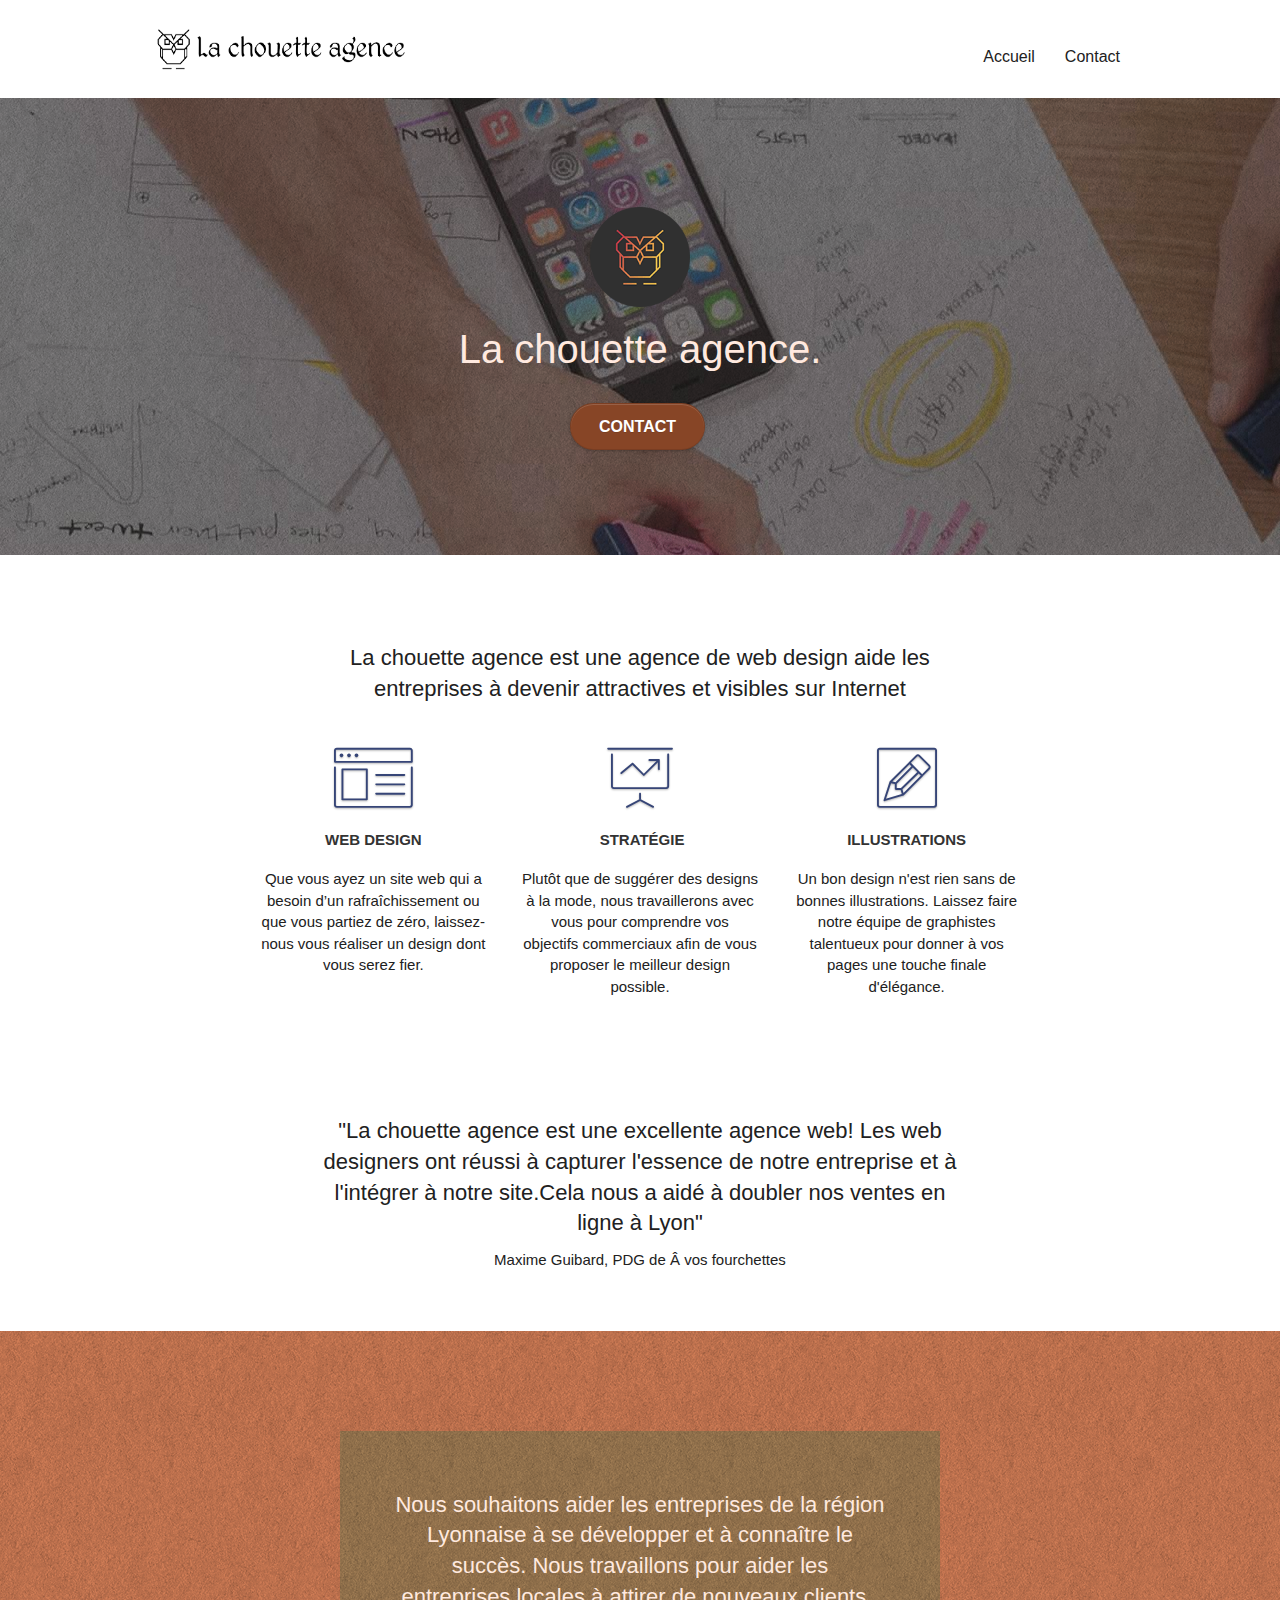
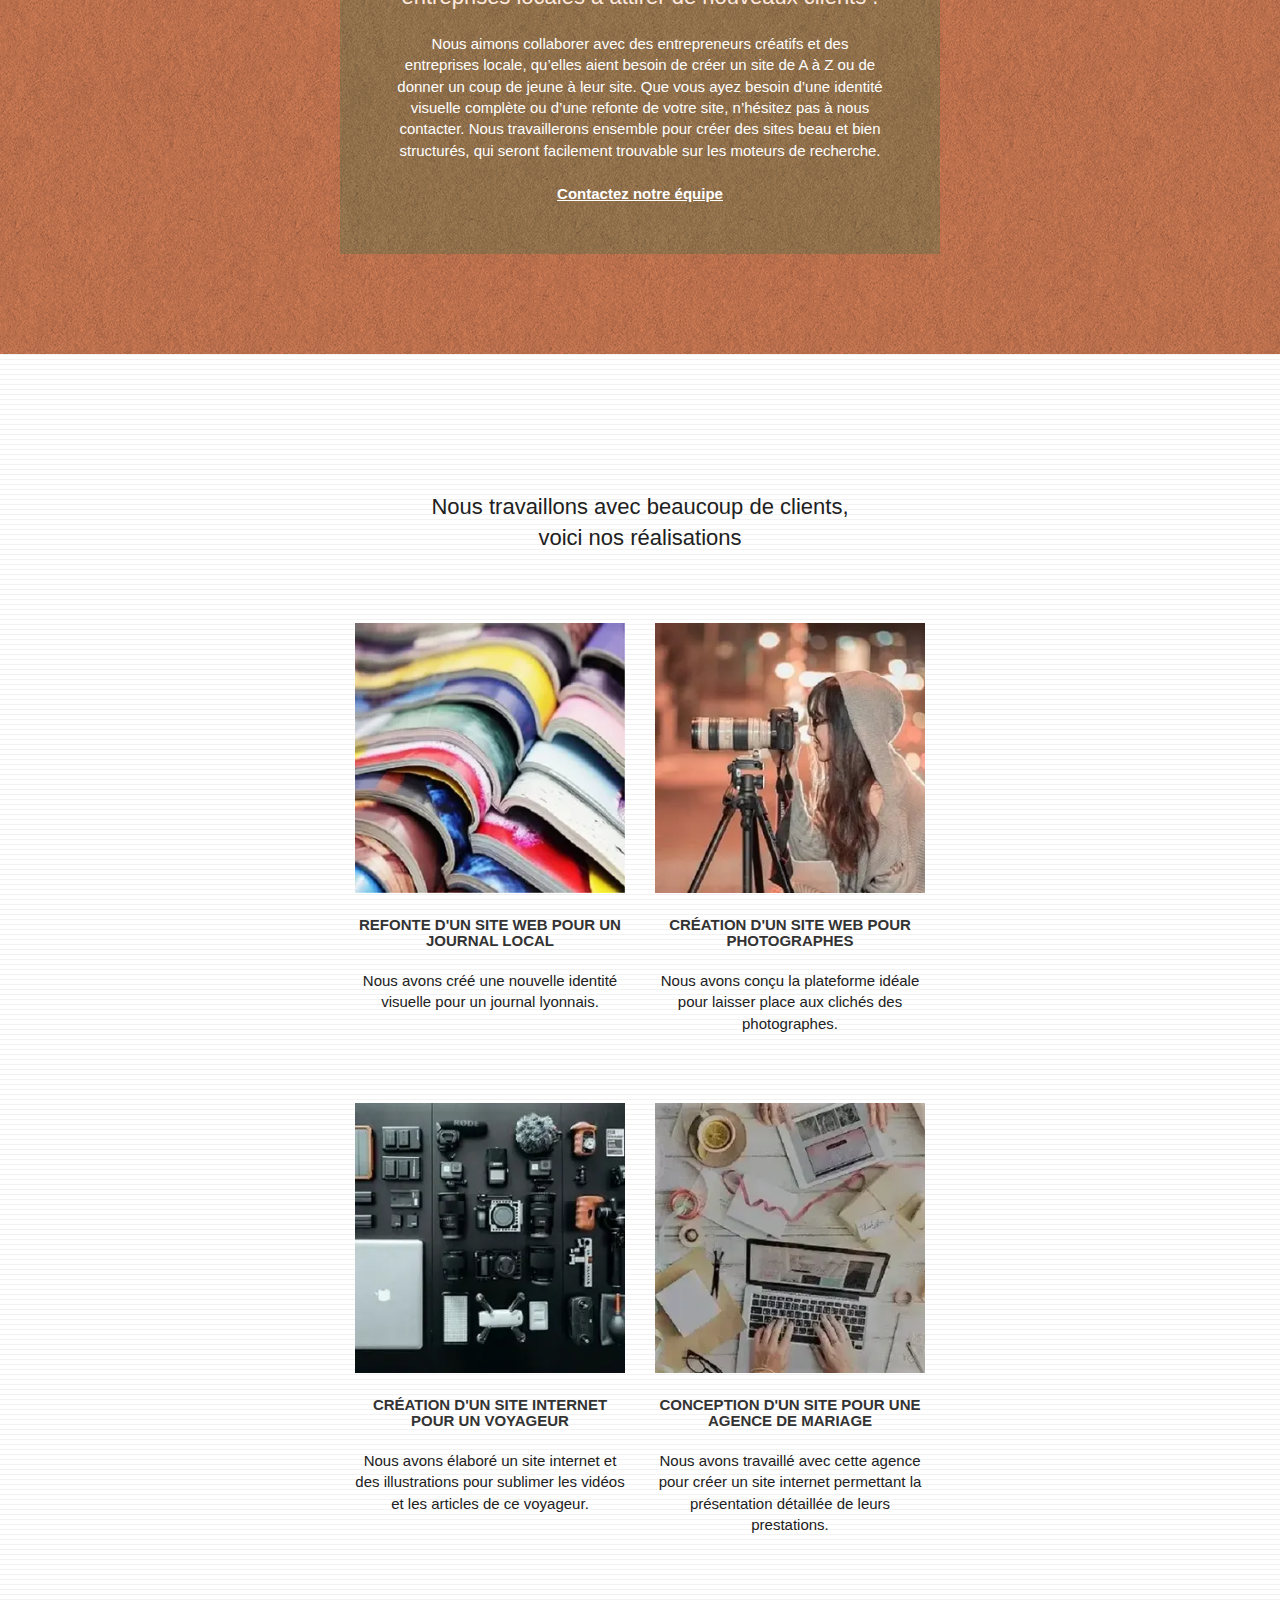
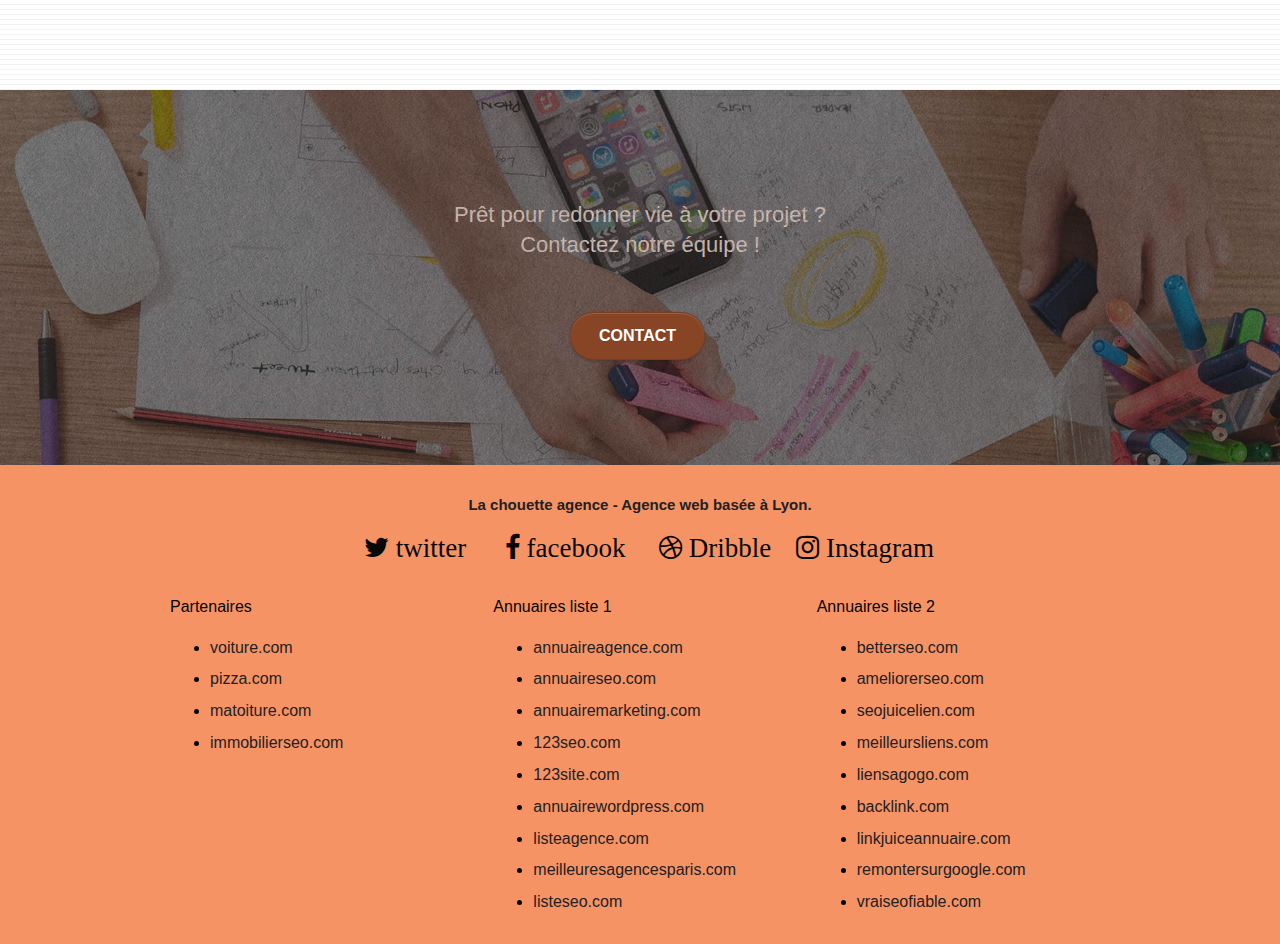
==== index.html @ 31e3e644 "mise à jour liens redondants" ====
<!doctype html>
<html lang="fr">
<head>
  <meta charset="utf-8">
  <meta name="description" content="La chouette agence - Entreprise de web design à Lyon">
  <meta name="viewport" content="width=device-width, initial-scale=1.0, viewport-fit=cover">
  <link rel="shortcut icon" type="image/png" href="favicon.jpg">
    
	<link rel="stylesheet" type="text/css" href="./css/bootstrap.css">
	<link rel="stylesheet" type="text/css" href="style.css">
	<link rel="stylesheet" type="text/css" href="./css/font-awesome.css">
	<link rel="stylesheet" type="text/css" href="./css/et-line.css">
  <title>La Chouette Agence</title>

<!-- Analytics -->
 
<!-- Analytics END -->
    
</head>
<body>
<!-- Principal conteneur -->
<div class="page-container">
    
<!-- bloc-0 -->
<header class="bloc bgc-white l-bloc " id="bloc-0">
	<div class="container bloc-sm">

		<nav class="navbar row">
			<div class="navbar-header">
				<a class="navbar-brand" href="index.html"><img src="img/la-chouette-agence.png" alt="paris web design logo agence web meilleure agence" width="250" height="50" /></a>
				<button id="nav-toggle" type="button" class="ui-navbar-toggle navbar-toggle" data-toggle="collapse" data-target=".navbar-1">
					<span class="sr-only">Toggle navigation</span><span class="icon-bar"></span><span class="icon-bar"></span><span class="icon-bar"></span>
				</button>
			</div>
			<div class="collapse navbar-collapse navbar-1 special-dropdown-nav">
				<ul class="site-navigation nav navbar-nav">
					<li>
						<a href="index.html">Accueil</a>
					</li>
					<li>
						<a href="contact.html">Contact</a>
					</li>
				</ul>
			</div>
		</nav>
	</div>
</header>
<!-- bloc-0 END -->

<!-- bloc-1-presentation -->
<div class="bloc bgc-dark-slate-blue bg-banniere d-bloc bg-t-edge bloc-bg-texture texture-paper b-parallax" id="bloc-1-hero">
	<div class="container bloc-lg">
		<div class="row tight-width-whitespace">
			<div class="col-sm-12">
				<img src="img/logo.png" class="center-block image-resize-mode" width="100" height="100" alt="La chouette agence, agence web paris, création logo paris" />
				<h1 class="text-center hero-bloc-text tc-white ">
					La chouette agence.
				</h1>
				<div class="text-center">
					<a href="contact.html" class="btn btn-lg btn-clean btn-rd cta-hero btn-atomic-tangerine" id="cta-hero">Contact</a>
				</div>
			</div>
		</div>
	</div>
</div>
<!-- bloc-1-presentation END -->

<!-- bloc-2-services -->
<div class="bloc bgc-white l-bloc" id="bloc-2-services">
	<div class="container bloc-md">
		<div class="row">
			<div class="col-sm-12 text-center">
				<h2 class="col-xs-12 col-md-8 col-md-offset-2 text-center"> La chouette agence est une agence de web design aide les entreprises à devenir attractives et visibles sur Internet</h2>
			</div>
		</div>
		<div class="row voffset-lg med-width-whitespace">
			<div class="col-sm-4">
				<div class="text-center">
					<span class="et-icon-browser sm-shadow icon-dark-slate-blue icons icon-lg"></span>
				</div>
				<h3 class="mg-md text-center">
					Web design
				</h3>
				<p class="text-center ">
					Que vous ayez un site web qui a besoin d&rsquo;un rafraîchissement ou que vous partiez de zéro, laissez-nous vous réaliser un design dont vous serez fier.
				</p>
			</div>
			<div class="col-sm-4">
				<div class="text-center">
					<span class="et-icon-presentation sm-shadow icon-dark-slate-blue icons icon-lg"></span>
				</div>
				<h3 class="mg-md text-center">
					&nbsp;Stratégie
				</h3>
				<p class="text-center ">
					Plutôt que de suggérer des designs à la mode, nous travaillerons avec vous pour comprendre vos objectifs commerciaux afin de vous proposer le meilleur design possible.<br>
				</p>
			</div>
			<div class="col-sm-4">
				<div class="text-center">
					<span class="et-icon-edit sm-shadow icon-dark-slate-blue icons icon-lg"></span>
				</div>
				<h3 class="mg-md text-center">
					Illustrations
				</h3>
				<p class="text-center ">
					Un bon design n'est rien sans de bonnes illustrations. Laissez faire notre équipe de graphistes talentueux pour donner à vos pages une touche finale d'élégance.
				</p>
			</div>
		</div>
		<div class="row voffset-lg voffset">
			<div class="col-xs-12 col-md-8 col-md-offset-2 text-center">
				<h2> "La chouette agence est une excellente agence web! Les web designers ont réussi à capturer l'essence de notre entreprise et à l'intégrer à notre site.Cela nous a 
					aidé à doubler nos ventes en ligne à Lyon"</h2>
				<p> Maxime Guibard, PDG de Â vos fourchettes</p>
			</div>
		</div>
	</div>
</div>
<!-- bloc-2-services END -->

<!-- bloc-3-what-i-do -->
<div class="bloc tc-white bgc-atomic-tangerine bg-presentation d-bloc bloc-bg-texture texture-paper b-parallax" id="bloc-3-what-i-do">
	<div class="container bloc-lg">
		<div class="row tight-width-whitespace black-background">
			<div class="col-sm-12">
				<h2 class="mg-md text-center tc-white">
					Nous souhaitons aider les entreprises de la région Lyonnaise à se développer et à connaître le succès. Nous travaillons pour aider les entreprises locales à attirer de nouveaux clients .<br>
				</h2>
				<p class="text-center white">
					Nous aimons collaborer avec des entrepreneurs créatifs et des entreprises locale, qu’elles aient besoin de créer un site de A à Z ou de donner un coup de jeune à leur site. Que vous ayez besoin d’une identité visuelle complète ou d’une refonte de votre site, n’hésitez pas à nous contacter. Nous travaillerons ensemble pour créer des sites beau et bien structurés, qui seront facilement trouvable sur les moteurs de recherche. <br><br><a class="ltc-white bold-link" href="contact.html">Contactez notre équipe</a><br>
				</p>
			</div>
		</div>
	</div>
</div>
<!-- bloc-3-what-i-do END -->

<!-- bloc-4-portfolio -->
<div class="bloc bgc-white bg-lines-h2-bg bg-repeat l-bloc" id="bloc-4-portfolio">
	<div class="container bloc-lg">
		<div class="row">
			<div class="col-sm-12 text-center">
				<h2 class="col-sm-6 col-sm-offset-3"> Nous travaillons avec beaucoup de clients, voici nos réalisations</h2>
			</div>
		</div>
		<div class="row tight-width-whitespace portfolio-row">
			<div class="col-sm-6">
				<a href="#" data-lightbox="img/journal.jpg" data-gallery-id="gallery-1" data-caption="Refonte d'un site web pour un journal local" data-frame="snapshot-lb"><img  src="img/journal.webp"  width="345" height="345" alt="journal lyonnais" class="img-responsive portfolio-thumb" /></a>
				<h3 class="mg-md text-center">
					Refonte d'un site web pour un journal local
				</h3>
				<p class="text-center">
					Nous avons créé une nouvelle identité visuelle pour un journal lyonnais.
				</p>
			</div>
			<div class="col-sm-6">
				<a href="#" data-lightbox="img/photographe.jpg" data-gallery-id="gallery-1" data-caption="Création d'un site web pour photographes" data-frame="snapshot-lb"><img src="img/photographe.webp" class="img-responsive portfolio-thumb" width="345" height="345" alt="photographe" /></a>
				<h3 class="mg-md text-center">
					Création d'un site web pour photographes
				</h3>
				<p class="text-center">
					Nous avons conçu la plateforme idéale pour laisser place aux clichés des photographes.
				</p>
			</div>
		</div>
		<div class="row tight-width-whitespace portfolio-row">
			<div class="col-sm-6">
				<a href="#" data-lightbox="img/site_pour_voyageur.jpg" data-gallery-id="gallery-1" data-caption="Création d'un site internet pour un voyageur" data-frame="snapshot-lb"><img src="img/site_pour_voyageur.webp" class="img-responsive portfolio-thumb" width="345" height="345" alt="site pour voyageur"/></a>
				<h3 class="mg-md text-center">
					Création d'un site internet pour un voyageur
				</h3>
				<p class="text-center">
					Nous avons élaboré un site internet et des illustrations pour sublimer les vidéos et les articles de ce voyageur.
				</p>
			</div>
			<div class="col-sm-6">
				<a href="#" data-lightbox="img/agence_de_mariage.webp" data-gallery-id="gallery-1" data-caption="Conception d'un site pour une agence de mariage" data-frame="snapshot-lb"><img src="img/agence_de_mariage.webp" class="img-responsive portfolio-thumb" width="345" height="345" alt="agence de mariage" /></a>
				<h3 class="mg-md text-center">
					Conception d'un site pour une agence de mariage
				</h3>
				<p class="text-center">
					Nous avons travaillé avec cette agence pour créer un site internet permettant la présentation détaillée de leurs prestations.
				</p>
			</div>
		</div>
	</div>
</div>
<!-- bloc-4-portfolio END -->

<!-- bloc-5-cta -->
<div class="bloc bgc-dark-slate-blue bg-banniere d-bloc bloc-bg-texture texture-paper" id="bloc-5-cta">
	<div class="container bloc-lg">
		<div class="row">
			<h2 class="mg-md text-center tc-white">
				Prêt pour redonner vie à votre projet ?<br>Contactez notre équipe !
			</h2>
			<div class="col-sm-12 text-center">
				<a href="contact.html" class="btn btn-atomic-tangerine btn-clean btn-rd btn-lg cta-hero">Contact</a>
			</div>
		</div>
	</div>
</div>
<!-- bloc-5-cta END -->

<!-- ScrollToTop Button -->
<a class="bloc-button btn btn-d scrollToTop" onclick="scrollToTarget('1')"><span class="fa fa-chevron-up"></span></a>
<!-- ScrollToTop Button END-->

<!-- Footer - bloc-8 -->
<footer class="bloc bgc-atomic-tangerine d-bloc" id="bloc-8">
	<div class="container bloc-sm">
		<div class="row">
			<div class="col-sm-12">
				<p class="text-center">
					La chouette agence - Agence web basée à Lyon.<br>
				</p>
				<div class="row row-no-gutters social">
					<div class="col-sm-3">
						<div class="text-center">
							<a class="social" href="#"><span class="fa fa-twitter icon-md"> twitter</span></a>
						</div>
					</div>
					<div class="col-sm-3">
						<div class="text-center">
							<a class="social" href="#"><span class="fa fa-facebook icon-md"> facebook </span></a>
						</div>
					</div>
					<div class="col-sm-3">
						<div class="text-center">
							<a class="social" href="#"><span class="fa fa-dribbble icon-md"> Dribble</span></a>
						</div>
					</div>
					<div class="col-sm-3">
						<div class="text-center">
							<a class="social" href="#"><span class="fa fa-instagram icon-md"> Instagram </span></a>
							<br><br>
						</div>
					</div>
				</div>	
				<div class="row ">
					<div class="col-sm-4 ">
						Partenaires
							<ul>
								<li><a href="www.voiture.com ">voiture.com</a></li>
								<li><a href="www.pizza.com">pizza.com</a></li>
								<li><a href="www.matoiture.com">matoiture.com</a></li>
								<li><a href="www.immobilierseo.com">immobilierseo.com</a></li>
							</ul>		
					</div>
					<div class="col-sm-4">
						Annuaires liste 1
						<ul>
							<li><a href="www.annuaireagence.com">annuaireagence.com</a></li>
							<li><a href="www.annuaireseo.com">annuaireseo.com</a></li>
							<li><a href="www.annuairemarketing.com">annuairemarketing.com</a></li>
							<li><a href="www.123seoture.com">123seo.com</a></li>
							<li><a href="www.123site.com">123site.com</a></li>
							<li><a href="www.annuairewordpress.com">annuairewordpress.com</a></li>
							<li><a href="www.listeagence.com">listeagence.com</a></li>
							<li><a href="www.meilleuresagencesparis.com">meilleuresagencesparis.com</a></li>
							<li><a href="www.listeseo.com">listeseo.com</a></li>
						</ul>
					</div>
					<div class="col-sm-4">
						Annuaires liste 2
						<ul>
							<li><a href="www.betterseo.com">betterseo.com</a></li>
							<li><a href="www.ameliorerseo.com">ameliorerseo.com</a></li>
							<li><a href="www.seojuicelien.com">seojuicelien.com</a></li>
							<li><a href="www.meilleursliens.com">meilleursliens.com</a></li>
							<li><a href="www.liensagogo.com">liensagogo.com</a></li>
							<li><a href="www.backlink.com">backlink.com</a></li>
							<li><a href="www.linkjuiceannuaire.com">linkjuiceannuaire.com</a></li>
							<li><a href="www.remontersurgoogle.com">remontersurgoogle.com</a></li>
							<li><a href="www.vraiseofiable.com">vraiseofiable.com</a></li>
						</ul>
					</div>
				</div>
			</div>
		</div>
	</div>
</footer>
<!-- Footer - bloc-8 END -->
</div>
<!-- Principal conteneur END -->

<script src="./js/jquery-2.1.0.js"></script>
<script src="./js/bootstrap.js"></script>
<script src="./js/blocs.js"></script>
<script src="./js/jquery.touchSwipe.js" defer></script>
<script src="./js/gmaps.js"></script>  

</body>
</html>
---- style.css ----
body{margin:0;padding:0;background:#FFF;overflow-x:hidden;-webkit-font-smoothing:antialiased;-moz-osx-font-smoothing:grayscale}a,button{transition:all .3s ease-in-out;outline:none!important}a:hover{text-decoration:none;cursor:pointer}#page-loading-blocs-notifaction{position:fixed;top:0;bottom:0;width:100%;z-index:100000;background:#FFF url(img/pageload-spinner.gif) no-repeat center center}.bloc{width:100%;clear:both;background:50% 50% no-repeat;padding:0 50px;-webkit-background-size:cover;-moz-background-size:cover;-o-background-size:cover;background-size:cover;position:relative}.bloc .container{padding-left:0;padding-right:0}.bloc-lg{padding:100px 50px}.bloc-md{padding:50px}.bloc-sm{padding:20px 50px}.bg-center,.bg-l-edge,.bg-r-edge,.bg-t-edge,.bg-b-edge,.bg-tl-edge,.bg-bl-edge,.bg-tr-edge,.bg-br-edge,.bg-repeat{-webkit-background-size:auto!important;-moz-background-size:auto!important;-o-background-size:auto!important;background-size:auto!important}.bg-repeat{background:repeat}.bg-t-edge{background:top no-repeat}.bloc-bg-texture::before{content:"";background-size:2px 2px;position:absolute;top:0;bottom:0;left:0;right:0}.texture-paper::before{background:url(img/texture-paper.webp);background-size:280px 280px}.b-parallax{background-attachment:fixed}.bloc{color:rgb(5,5,5)}.d-bloc button:hover{color:rgba(255,255,255,.9)}.d-bloc .icon-round,.d-bloc .icon-square,.d-bloc .icon-rounded,.d-bloc .icon-semi-rounded-a,.d-bloc .icon-semi-rounded-b{border-color:rgba(255,255,255,.9)}.d-bloc .divider-h span{border-color:rgba(255,255,255,.2)}.d-bloc .a-btn,.d-bloc .navbar a,.d-bloc .navbar-brand,.d-bloc a .icon-sm,.d-bloc a .icon-md,.d-bloc a .icon-lg,.d-bloc a .icon-xl,.d-bloc h1 a,.d-bloc h2 a,.d-bloc h3 a,.d-bloc h4 a,.d-bloc h5 a,.d-bloc h6 a,.d-bloc p a{color:rgb(8,8,8)}.d-bloc .a-btn:hover,.d-bloc .navbar a:hover,.d-bloc .navbar-brand:hover,.d-bloc a:hover .icon-sm,.d-bloc a:hover .icon-md,.d-bloc a:hover .icon-lg,.d-bloc a:hover .icon-xl,.d-bloc h1 a:hover,.d-bloc h2 a:hover,.d-bloc h3 a:hover,.d-bloc h4 a:hover,.d-bloc h5 a:hover,.d-bloc h6 a:hover,.d-bloc p a:hover{color:#fff}.d-bloc .navbar-toggle .icon-bar{background:rgba(255,255,255,1)}.d-bloc .btn-wire,.d-bloc .btn-wire:hover{color:rgba(255,255,255,1);border-color:rgba(255,255,255,1)}.d-bloc .panel{color:rgba(0,0,0,.5)}.d-bloc .panel button:hover{color:rgba(0,0,0,.7)}.d-bloc .panel icon{border-color:rgba(0,0,0,.7)}.d-bloc .panel .divider-h span{border-color:rgba(0,0,0,.1)}.d-bloc .panel .a-btn{color:rgba(0,0,0,.6)}.d-bloc .panel .a-btn:hover{color:rgba(0,0,0,1)}.d-bloc .panel .btn-wire,.d-bloc .panel .btn-wire:hover{color:rgba(0,0,0,.7);border-color:rgba(0,0,0,.3)}.d-bloc .panel,.l-bloc{color:rgba(255,254,254,.5)}.d-bloc .panel button:hover,.l-bloc button:hover{color:rgba(0,0,0,.7)}.l-bloc .icon-round,.l-bloc .icon-square,.l-bloc .icon-rounded,.l-bloc .icon-semi-rounded-a,.l-bloc .icon-semi-rounded-b{border-color:rgba(0,0,0,.7)}.d-bloc .panel .divider-h span,.l-bloc .divider-h span{border-color:rgba(0,0,0,.1)}.d-bloc .panel .a-btn,.l-bloc .a-btn,.l-bloc .navbar a,.l-bloc .navbar-brand,.l-bloc a .icon-sm,.l-bloc a .icon-md,.l-bloc a .icon-lg,.l-bloc a .icon-xl,.l-bloc h1 a,.l-bloc h2 a,.l-bloc h3 a,.l-bloc h4 a,.l-bloc h5 a,.l-bloc h6 a,.l-bloc p a{color:rgba(255,255,255,.6)}.d-bloc .panel .a-btn:hover,.l-bloc .a-btn:hover,.l-bloc .navbar a:hover,.l-bloc .navbar-brand:hover,.l-bloc a:hover .icon-sm,.l-bloc a:hover .icon-md,.l-bloc a:hover .icon-lg,.l-bloc a:hover .icon-xl,.l-bloc h1 a:hover,.l-bloc h2 a:hover,.l-bloc h3 a:hover,.l-bloc h4 a:hover,.l-bloc h5 a:hover,.l-bloc h6 a:hover,.l-bloc p a:hover{color:rgba(0,0,0,1)}.l-bloc .navbar-toggle .icon-bar{color:rgba(0,0,0,.6)}.d-bloc .panel .btn-wire,.d-bloc .panel .btn-wire:hover,.l-bloc .btn-wire,.l-bloc .btn-wire:hover{color:rgba(0,0,0,.7);border-color:rgba(0,0,0,.3)}.voffset{margin-top:30px}.voffset-lg{margin-top:80px}.row-no-gutters{margin-right:0;margin-left:0}.row.row-no-gutters>[class^="col-"],.row.row-no-gutters>[class*=" col-"]{padding-right:0;padding-left:0}#bloc-1-hero h1{font-size:40px}.navbar{margin-bottom:0;z-index:1}.navbar-brand{height:auto;padding:3px 15px;font-size:25px;font-weight:400;font-weight:600;line-height:44px}.navbar-brand img{max-height:200px;margin:0 5px 0 0;display:inline}.navbar-brand img[src$=svg]{min-width:100px}.nav-center .navbar-brand img{margin:0}.navbar .nav{padding-top:2px;margin-right:-16px;float:right;z-index:1}.nav>li{float:left;margin-top:4px;font-size:16px}.navbar-nav .open .dropdown-menu>li>a{text-align:inherit}.nav>li a:hover,.nav>li a:focus{background:transparent}.navbar-toggle{margin:10px 10px 0 0;border:0}.navbar-toggle:hover{background:transparent!important}.navbar-toggle .icon-bar{background-color:rgba(0,0,0,.5);width:26px}.nav-invert .navbar .nav{float:left}.nav-invert .navbar-header,.nav-invert .navbar-brand{float:right;position:relative;z-index:2}@media (min-width:768px){.site-navigation{position:absolute;top:50%;right:20px;transform:translate(0,-50%);-webkit-transform:translateY(-50%)}.nav>li .dropdown-menu a,.nav>li .dropdown-menu a:hover{color:#484848}.nav-invert .site-navigation{left:0;right:0}.nav-center{text-align:center}.nav-center .navbar-header{width:100%}.nav-center .navbar-header,.nav-center .navbar-brand,.nav-center .nav>li{float:none;display:inline-block}.nav-center .site-navigation{position:relative;width:100%;right:0;margin-right:0;margin-top:20px}.nav-center.mini-nav .navbar-toggle{float:none;margin:10px auto 0}}.nav>li>.dropdown a{background:none!important;display:block;padding:14px 15px}nav .caret{margin:0 5px}.dropdown-menu .dropdown-menu{top:-8px;left:100%}.dropdown-menu .dropmenu-flow-right{top:100%;left:0;margin-left:-1px;border-top-left-radius:0;border-top-right-radius:0}.dropdown-menu .dropdown span{border:4px solid #000;border-top-color:transparent;border-right-color:transparent;border-bottom-color:transparent;margin:6px -5px 0 0!important;float:right}.mg-md{margin-top:10px;margin-bottom:20px}.mg-lg{margin-top:10px;margin-bottom:40px}.btn{margin:0 5px 5px 0}.btn.pull-right{margin:0 0 5px 5px}.btn-d,.btn-d:hover,.btn-d:focus{color:#FFF;background:rgba(0,0,0,.3)}button{outline:none!important}.btn-rd{border-radius:40px}.btn-clean{border:1px solid rgba(0,0,0,.08);border-bottom-color:rgba(0,0,0,.1);text-shadow:0 1px 0 rgba(0,0,1,.1);box-shadow:0 1px 3px rgba(0,0,1,.25),inset 0 1px 0 0 rgba(255,255,255,.15)}.icon-md{font-size:27px!important}.icon-lg{font-size:60px!important}.sm-shadow{text-shadow:0 1px 2px rgba(0,0,0,.3)}.panel-sq,.panel-sq .panel-heading,.panel-sq .panel-footer{border-radius:0}.panel-rd{border-radius:30px}.panel-rd .panel-heading{border-radius:29px 29px 0 0}.panel-rd .panel-footer{border-radius:0 0 29px 29px}.form-control{border-color:rgba(0,0,0,.1);box-shadow:none}.scrollToTop{width:40px;height:40px;position:fixed;bottom:20px;right:20px;opacity:0;z-index:500;transition:all .3s ease-in-out}.scrollToTop span{margin-top:6px}.showScrollTop{font-size:14px;opacity:1}a[data-lightbox]{position:relative;display:block;text-align:center}a[data-lightbox]:hover::before{content:"+";font-family:"HelveticaNeue-Light","Helvetica Neue Light","Helvetica Neue",Helvetica,Arial;font-size:32px;width:50px;height:50px;margin-left:-25px;border-radius:50%;background:rgba(0,0,0,.6);color:#FFF;font-weight:100;z-index:1;position:absolute;top:50%;transform:translateY(-50%);-webkit-transform:translateY(-50%)}a[data-lightbox]:hover img{opacity:.6;-webkit-animation-fill-mode:none;animation-fill-mode:none}#lightbox-modal{display:flex;align-items:center}#lightbox-modal .modal-dialog{width:90%;max-width:900px;margin:0 auto 0}#lightbox-modal .modal-dialog img{max-height:90vh;margin:0 auto}.lightbox-caption{padding:20px;color:#FFF;background:rgba(0,0,0,.5);position:absolute;left:15px;right:15px;bottom:5px}.close-lightbox{color:#FFF;font-size:30px;position:absolute;top:20px;right:20px;z-index:20;background:rgba(0,0,0,.5);border:none;line-height:30px;padding:0 9px 5px;opacity:.3}.close-lightbox:hover,.next-lightbox:hover,.prev-lightbox:hover{opacity:1;color:#FFF}.next-lightbox,.prev-lightbox{font-size:20px;color:rgba(255,255,255,.9);background:rgba(0,0,0,.5);transition:all .2s ease-in-out;position:absolute;top:45%;z-index:1;opacity:.4}.next-lightbox{padding:6px 8px 1px 13px;right:25px}.prev-lightbox{padding:6px 13px 1px 10px;left:25px}.snapshot-lb .modal-body{padding-bottom:45px}.snapshot-lb .lightbox-caption{padding:0;color:rgba(0,0,0,.5);background:none}h1,h2,h3,h4,h5,h6,p,label,.btn,a{font-family:"helvetica";font-weight:400;color:#212121!important}.container{max-width:1000px}.hero-bloc-text{font-size:45px}.hero-bloc-text-sub{font-size:36px}.statement-bloc-text{line-height:26px;font-style:italic;font-size:20px;text-align:center;font-weight:lighter;max-width:520px;margin:auto auto auto auto}p{font-size:15px}.tight-width-whitespace{max-width:600px;margin:auto auto auto auto}.h1{font-size:20px;font-family:"Open Sans"}.cta-hero{margin-top:22px;color:#FFFFFF!important;text-transform:uppercase;padding:12px 28px 12px 28px;font-size:16px;font-weight:700}.social{max-width:600px;margin:auto auto auto auto}h2{font-size:22px;line-height:1.4em}h3{font-size:15px;text-transform:uppercase;font-weight:700;color:#333333!important}.med-width-whitespace{max-width:800px;margin:auto auto auto auto;box-shadow:0 0 0 #000}h1{color:#333333!important}h4{color:#333333!important}.icons{margin-bottom:14px;margin-top:24px}.white{color:#FFFFFF!important}.portfolio-thumb{margin-bottom:24px}.portfolio-row{margin-bottom:44px;margin-top:50px}.avatar{box-shadow:0 4px 9px rgba(0,0,0,.3)}.black-background{background-color:rgba(165,147,99,.7);padding:40px 40px 40px 40px}.bold-link{font-weight:900;text-decoration:underline!important}.bgc-white{background-color:#FFF}.bgc-dark-slate-blue{background-color:#364577}.bgc-atomic-tangerine{background-color:#f69365}.tc-white{color:#ffe9df!important}.btn-atomic-tangerine{background:#874526;color:#FFFFFF!important}.btn-atomic-tangerine:hover{background:#f69365!important;color:#FFFFFF!important}.ltc-white{color:#FFFFFF!important}.ltc-white:hover{color:#cccccc!important}.ltc-atomic-tangerine{color:#F3976C!important}.ltc-atomic-tangerine:hover{color:#c27956!important}.icon-dark-slate-blue{color:#364577!important;border-color:#364577!important}.bg-dots-bg{background-image:url(img/dots-bg.png)}.bg-lines-h2-bg{background-image:url(img/lines-h2-bg.png)}.bg-banniere{background-image:url(img/la-chouette-agence-banniere.jpg)}.bg-presentation{background-image:url(img/image-de-presentation.jpg)}@media (max-width:1024px){.bloc{padding-left:20px;padding-right:20px}.bloc.full-width-bloc,.bloc-tile-2.full-width-bloc .container,.bloc-tile-3.full-width-bloc .container,.bloc-tile-4.full-width-bloc .container{padding-left:0;padding-right:0}}@media (max-width:992px) and (min-width:768px){.navbar .nav{max-width:80%}.nav-center.navbar .nav{max-width:100%}}@media only screen and (min-width:768px) and (max-width:1024px) and (orientation:landscape){.b-parallax{background-attachment:scroll}}@media only screen and (min-width:1024px) and (max-width:1366px) and (-webkit-min-device-pixel-ratio:1.5){.b-parallax{background-attachment:scroll}}@media (max-width:991px){.container{width:100%}.b-parallax{background-attachment:scroll}.page-container,#hero-bloc{overflow-x:hidden;position:relative}.bloc-group,.bloc-group .bloc{display:block;width:100%}.bloc-fill-screen .fill-bloc-top-edge,.bloc-fill-screen .fill-bloc-bottom-edge{padding:0 20px}@media (max-width:767px){.page-container{overflow-x:hidden;position:relative}h1,h2,h3,h4,h5,h6,p,#disqus_thread{padding-left:10px!important;padding-right:10px!important}.b-parallax{background-attachment:scroll}.navbar .nav{padding-top:0;border-top:1px solid rgba(0,0,0,.2);float:none!important}.navbar.row{margin-left:0;margin-right:0}.site-navigation{position:inherit;transform:none;-webkit-transform:none;-ms-transform:none}.nav>li{margin-top:0;border-bottom:1px solid rgba(0,0,0,.1);background:rgba(0,0,0,.05);text-align:left;padding-left:15px;width:100%}.nav>li:hover{background:rgba(0,0,0,.08)}.dropdown .dropdown a .caret{float:none;margin:5px 0 0 10px!important;border:4px solid #000;border-bottom-color:transparent;border-right-color:transparent;border-left-color:transparent}#hero-bloc .navbar .nav{background:rgba(0,0,0,.8)}#hero-bloc .navbar .nav a{color:rgba(255,255,255,.6)}.hero{padding:50px 0}.hero-nav{left:-1px;right:-1px}.navbar-collapse{padding:0;overflow-x:hidden;-webkit-box-shadow:none;box-shadow:none}.navbar-brand img{max-height:40px;width:auto}.nav-invert .navbar-header{float:none;width:100%}.nav-invert .navbar-toggle{float:left;margin-left:10px}.bloc{padding-left:0;padding-right:0}.bloc-xxl,.bloc-xl,.bloc-lg{padding:40px 0}.bloc-sm,.bloc-md{padding-left:0;padding-right:0}.bloc-tile-2 .container,.bloc-tile-3 .container,.bloc-tile-4 .container,.bloc-fill-screen .fill-bloc-top-edge,.bloc-fill-screen .fill-bloc-bottom-edge{padding-left:0;padding-right:0}.a-block{padding:0 10px}.btn-dwn{display:none}.voffset{margin-top:5px}.voffset-md{margin-top:20px}.voffset-lg{margin-top:30px}form{padding:5px}.close-lightbox{display:inline-block}.blocsapp-device-iphone5{background-size:216px 425px;padding-top:60px;width:216px;height:425px}.blocsapp-device-iphone5 img{width:180px;height:320px}}@media (max-width:400px){.bloc{padding-left:0;padding-right:0}}@media (max-width:767px){.bloc-mob-center-text{text-align:center}}}footer ul,li{padding-top:9px}footer p{font-weight:799}
---- css/et-line.css ----
@font-face {
    font-family: et-line;
    src: url(../fonts/et-line.eot);
    src: url(../fonts/et-line.eot?#iefix) format('embedded-opentype'), url(../fonts/et-line.woff) format('woff'), url(../fonts/et-line.ttf) format('truetype'), url(../fonts/et-line.svg#et-line) format('svg');
    font-weight: 400;
    font-style: normal
}

.et-icon-adjustments,
.et-icon-alarmclock,
.et-icon-anchor,
.et-icon-aperture,
.et-icon-attachment,
.et-icon-bargraph,
.et-icon-basket,
.et-icon-beaker,
.et-icon-bike,
.et-icon-book-open,
.et-icon-briefcase,
.et-icon-browser,
.et-icon-calendar,
.et-icon-camera,
.et-icon-caution,
.et-icon-chat,
.et-icon-circle-compass,
.et-icon-clipboard,
.et-icon-clock,
.et-icon-cloud,
.et-icon-compass,
.et-icon-desktop,
.et-icon-dial,
.et-icon-document,
.et-icon-documents,
.et-icon-download,
.et-icon-dribbble,
.et-icon-edit,
.et-icon-envelope,
.et-icon-expand,
.et-icon-facebook,
.et-icon-flag,
.et-icon-focus,
.et-icon-gears,
.et-icon-genius,
.et-icon-gift,
.et-icon-global,
.et-icon-globe,
.et-icon-googleplus,
.et-icon-grid,
.et-icon-happy,
.et-icon-hazardous,
.et-icon-heart,
.et-icon-hotairballoon,
.et-icon-hourglass,
.et-icon-key,
.et-icon-laptop,
.et-icon-layers,
.et-icon-lifesaver,
.et-icon-lightbulb,
.et-icon-linegraph,
.et-icon-linkedin,
.et-icon-lock,
.et-icon-magnifying-glass,
.et-icon-map,
.et-icon-map-pin,
.et-icon-megaphone,
.et-icon-mic,
.et-icon-mobile,
.et-icon-newspaper,
.et-icon-notebook,
.et-icon-paintbrush,
.et-icon-paperclip,
.et-icon-pencil,
.et-icon-phone,
.et-icon-picture,
.et-icon-pictures,
.et-icon-piechart,
.et-icon-presentation,
.et-icon-pricetags,
.et-icon-printer,
.et-icon-profile-female,
.et-icon-profile-male,
.et-icon-puzzle,
.et-icon-quote,
.et-icon-recycle,
.et-icon-refresh,
.et-icon-ribbon,
.et-icon-rss,
.et-icon-sad,
.et-icon-scissors,
.et-icon-scope,
.et-icon-search,
.et-icon-shield,
.et-icon-speedometer,
.et-icon-strategy,
.et-icon-streetsign,
.et-icon-tablet,
.et-icon-target,
.et-icon-telescope,
.et-icon-toolbox,
.et-icon-tools,
.et-icon-tools-2,
.et-icon-trophy,
.et-icon-tumblr,
.et-icon-twitter,
.et-icon-upload,
.et-icon-video,
.et-icon-wallet,
.et-icon-wine {
    font-family: et-line;
    speak: none;
    font-style: normal;
    font-weight: 400;
    font-variant: normal;
    text-transform: none;
    line-height: 1;
    -webkit-font-smoothing: antialiased;
    -moz-osx-font-smoothing: grayscale;
    display: inline-block
}

.et-icon-mobile:before {
    content: "\e000"
}

.et-icon-laptop:before {
    content: "\e001"
}

.et-icon-desktop:before {
    content: "\e002"
}

.et-icon-tablet:before {
    content: "\e003"
}

.et-icon-phone:before {
    content: "\e004"
}

.et-icon-document:before {
    content: "\e005"
}

.et-icon-documents:before {
    content: "\e006"
}

.et-icon-search:before {
    content: "\e007"
}

.et-icon-clipboard:before {
    content: "\e008"
}

.et-icon-newspaper:before {
    content: "\e009"
}

.et-icon-notebook:before {
    content: "\e00a"
}

.et-icon-book-open:before {
    content: "\e00b"
}

.et-icon-browser:before {
    content: "\e00c"
}

.et-icon-calendar:before {
    content: "\e00d"
}

.et-icon-presentation:before {
    content: "\e00e"
}

.et-icon-picture:before {
    content: "\e00f"
}

.et-icon-pictures:before {
    content: "\e010"
}

.et-icon-video:before {
    content: "\e011"
}

.et-icon-camera:before {
    content: "\e012"
}

.et-icon-printer:before {
    content: "\e013"
}

.et-icon-toolbox:before {
    content: "\e014"
}

.et-icon-briefcase:before {
    content: "\e015"
}

.et-icon-wallet:before {
    content: "\e016"
}

.et-icon-gift:before {
    content: "\e017"
}

.et-icon-bargraph:before {
    content: "\e018"
}

.et-icon-grid:before {
    content: "\e019"
}

.et-icon-expand:before {
    content: "\e01a"
}

.et-icon-focus:before {
    content: "\e01b"
}

.et-icon-edit:before {
    content: "\e01c"
}

.et-icon-adjustments:before {
    content: "\e01d"
}

.et-icon-ribbon:before {
    content: "\e01e"
}

.et-icon-hourglass:before {
    content: "\e01f"
}

.et-icon-lock:before {
    content: "\e020"
}

.et-icon-megaphone:before {
    content: "\e021"
}

.et-icon-shield:before {
    content: "\e022"
}

.et-icon-trophy:before {
    content: "\e023"
}

.et-icon-flag:before {
    content: "\e024"
}

.et-icon-map:before {
    content: "\e025"
}

.et-icon-puzzle:before {
    content: "\e026"
}

.et-icon-basket:before {
    content: "\e027"
}

.et-icon-envelope:before {
    content: "\e028"
}

.et-icon-streetsign:before {
    content: "\e029"
}

.et-icon-telescope:before {
    content: "\e02a"
}

.et-icon-gears:before {
    content: "\e02b"
}

.et-icon-key:before {
    content: "\e02c"
}

.et-icon-paperclip:before {
    content: "\e02d"
}

.et-icon-attachment:before {
    content: "\e02e"
}

.et-icon-pricetags:before {
    content: "\e02f"
}

.et-icon-lightbulb:before {
    content: "\e030"
}

.et-icon-layers:before {
    content: "\e031"
}

.et-icon-pencil:before {
    content: "\e032"
}

.et-icon-tools:before {
    content: "\e033"
}

.et-icon-tools-2:before {
    content: "\e034"
}

.et-icon-scissors:before {
    content: "\e035"
}

.et-icon-paintbrush:before {
    content: "\e036"
}

.et-icon-magnifying-glass:before {
    content: "\e037"
}

.et-icon-circle-compass:before {
    content: "\e038"
}

.et-icon-linegraph:before {
    content: "\e039"
}

.et-icon-mic:before {
    content: "\e03a"
}

.et-icon-strategy:before {
    content: "\e03b"
}

.et-icon-beaker:before {
    content: "\e03c"
}

.et-icon-caution:before {
    content: "\e03d"
}

.et-icon-recycle:before {
    content: "\e03e"
}

.et-icon-anchor:before {
    content: "\e03f"
}

.et-icon-profile-male:before {
    content: "\e040"
}

.et-icon-profile-female:before {
    content: "\e041"
}

.et-icon-bike:before {
    content: "\e042"
}

.et-icon-wine:before {
    content: "\e043"
}

.et-icon-hotairballoon:before {
    content: "\e044"
}

.et-icon-globe:before {
    content: "\e045"
}

.et-icon-genius:before {
    content: "\e046"
}

.et-icon-map-pin:before {
    content: "\e047"
}

.et-icon-dial:before {
    content: "\e048"
}

.et-icon-chat:before {
    content: "\e049"
}

.et-icon-heart:before {
    content: "\e04a"
}

.et-icon-cloud:before {
    content: "\e04b"
}

.et-icon-upload:before {
    content: "\e04c"
}

.et-icon-download:before {
    content: "\e04d"
}

.et-icon-target:before {
    content: "\e04e"
}

.et-icon-hazardous:before {
    content: "\e04f"
}

.et-icon-piechart:before {
    content: "\e050"
}

.et-icon-speedometer:before {
    content: "\e051"
}

.et-icon-global:before {
    content: "\e052"
}

.et-icon-compass:before {
    content: "\e053"
}

.et-icon-lifesaver:before {
    content: "\e054"
}

.et-icon-clock:before {
    content: "\e055"
}

.et-icon-aperture:before {
    content: "\e056"
}

.et-icon-quote:before {
    content: "\e057"
}

.et-icon-scope:before {
    content: "\e058"
}

.et-icon-alarmclock:before {
    content: "\e059"
}

.et-icon-refresh:before {
    content: "\e05a"
}

.et-icon-happy:before {
    content: "\e05b"
}

.et-icon-sad:before {
    content: "\e05c"
}

.et-icon-facebook:before {
    content: "\e05d"
}

.et-icon-twitter:before {
    content: "\e05e"
}

.et-icon-googleplus:before {
    content: "\e05f"
}

.et-icon-rss:before {
    content: "\e060"
}

.et-icon-tumblr:before {
    content: "\e061"
}

.et-icon-linkedin:before {
    content: "\e062"
}

.et-icon-dribbble:before {
    content: "\e063"
}
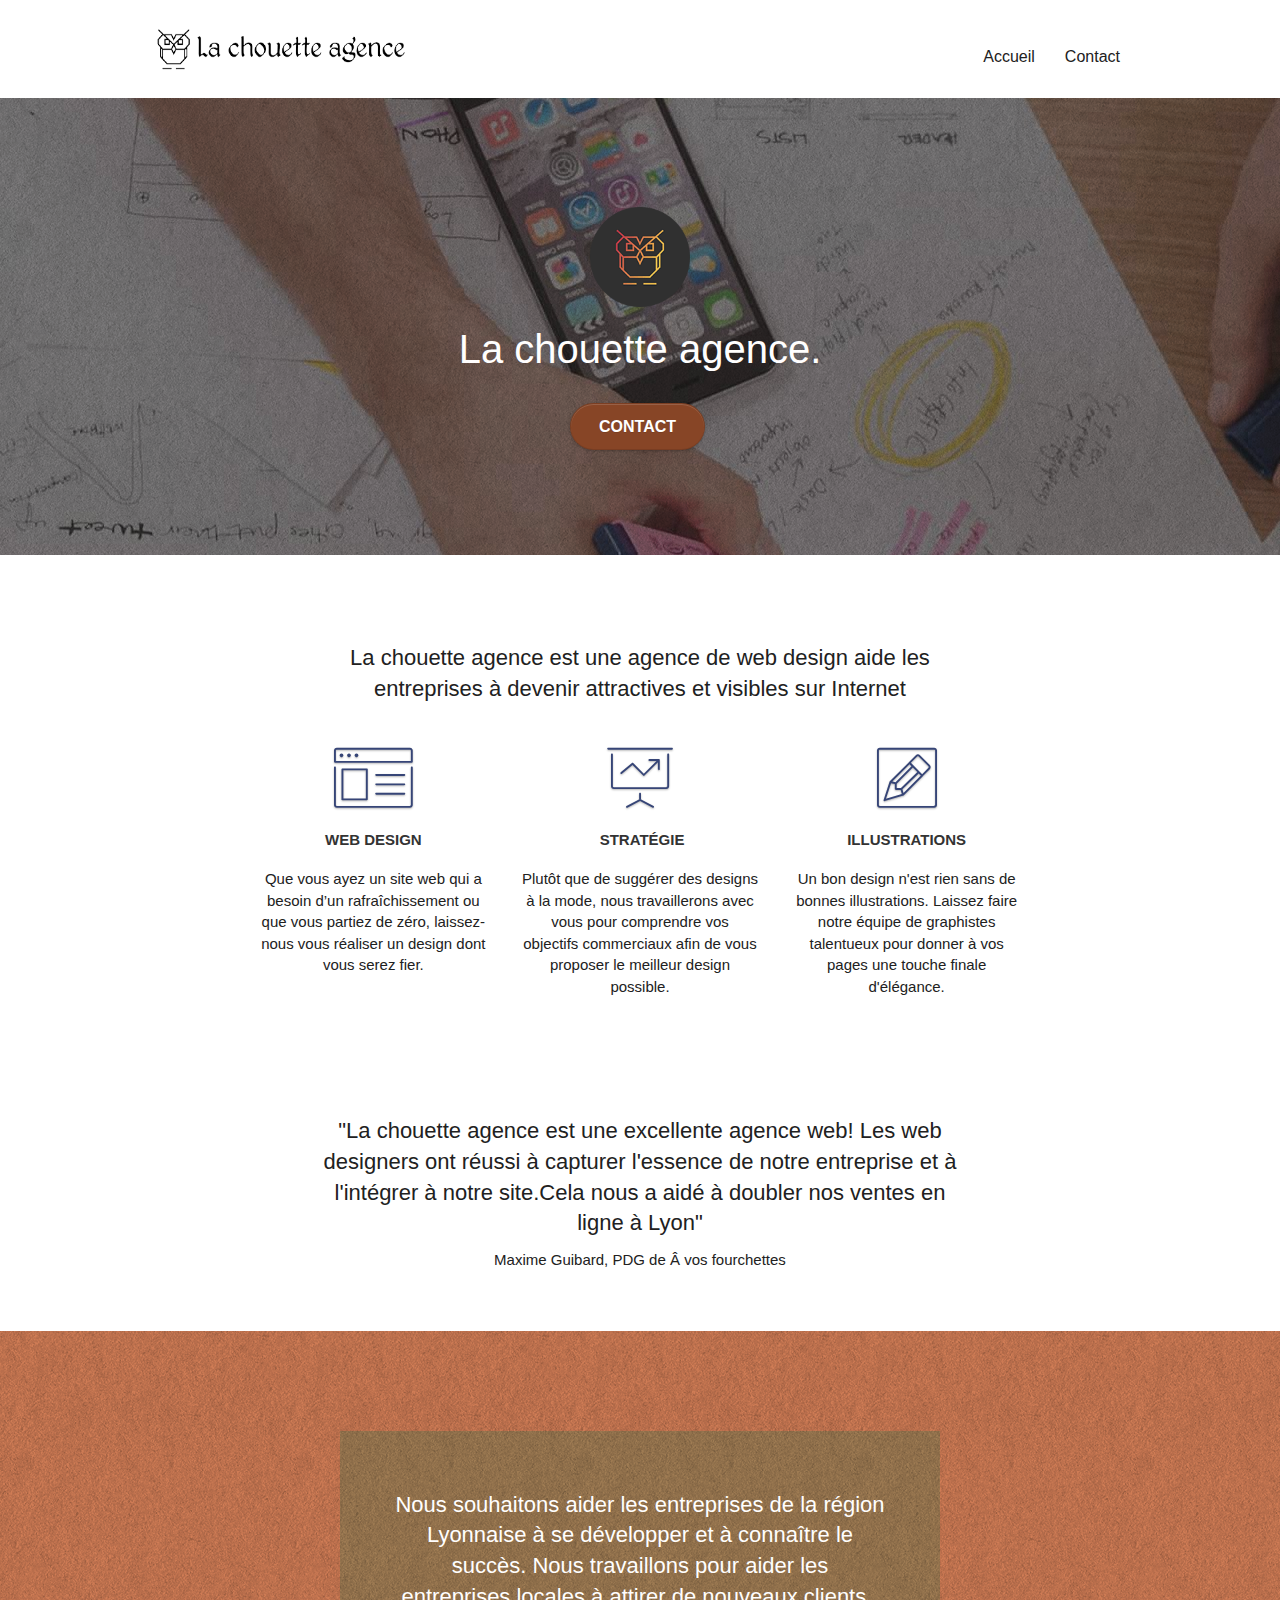
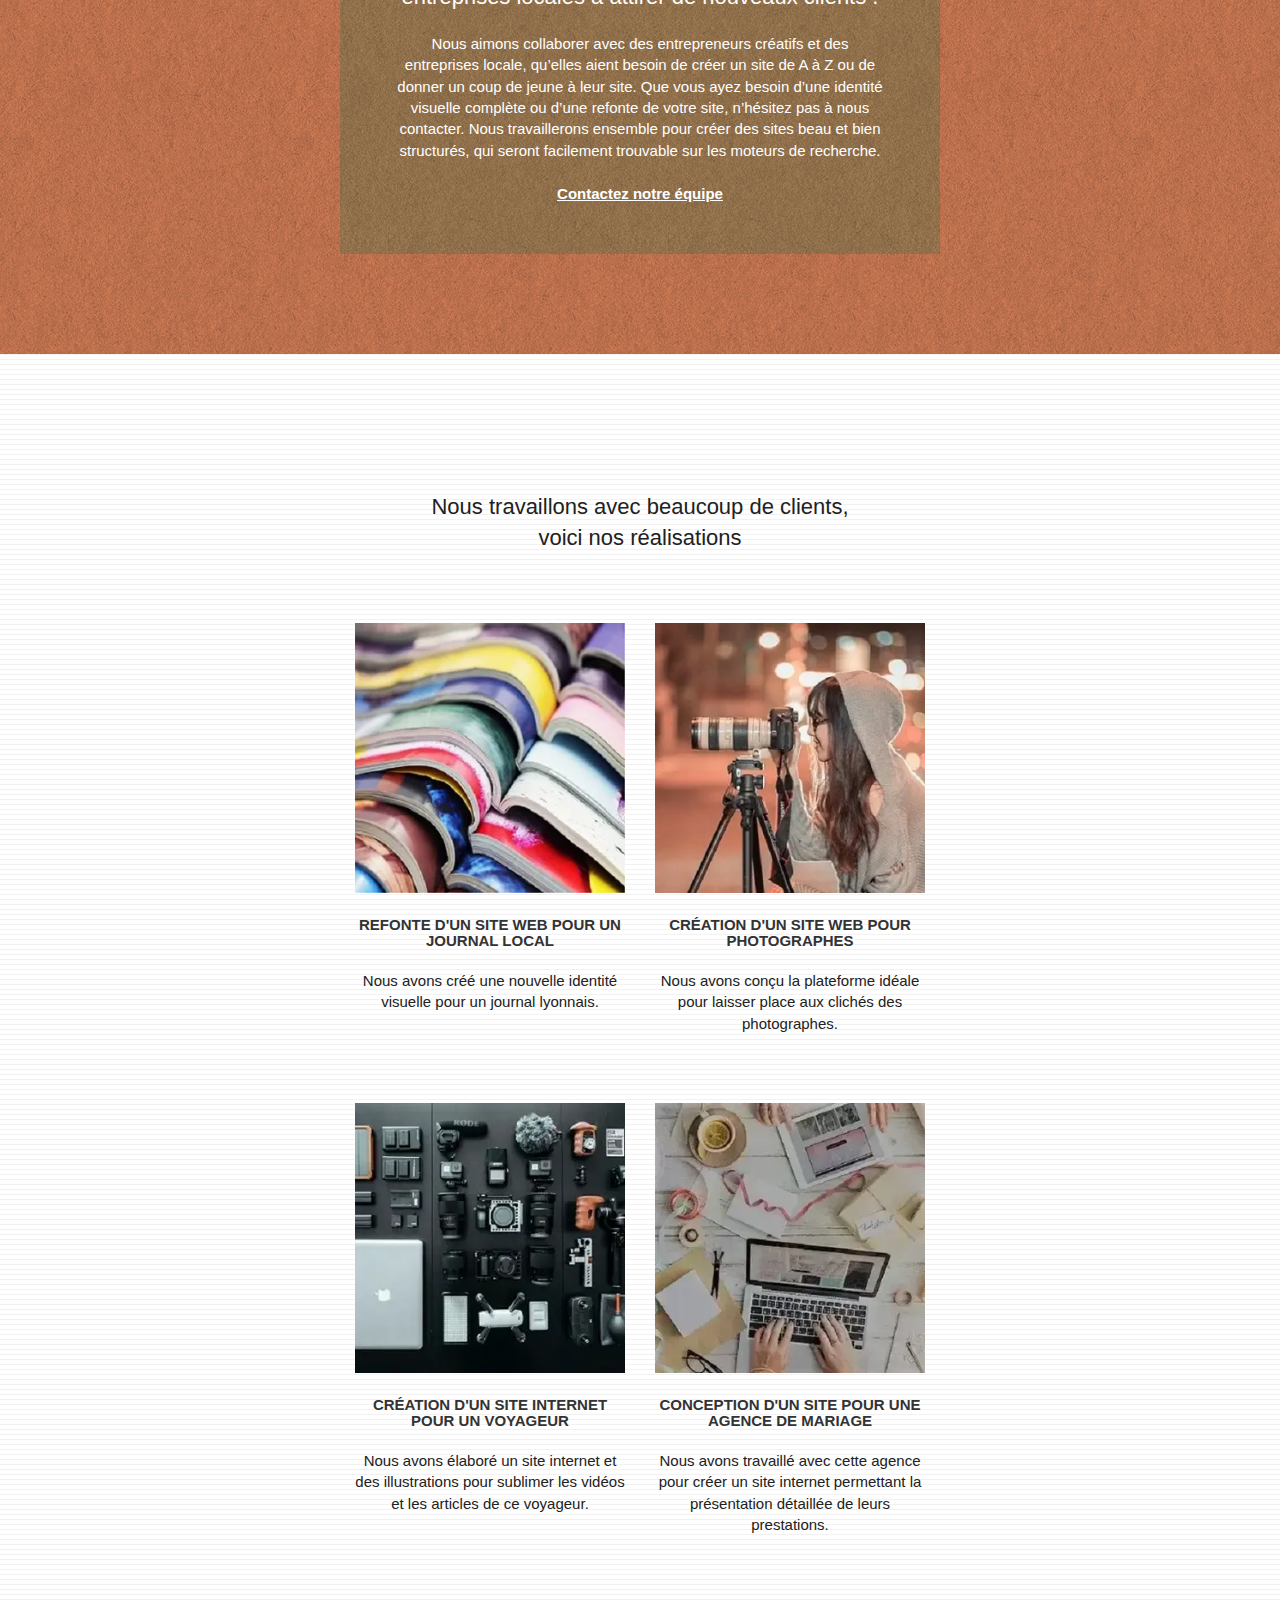
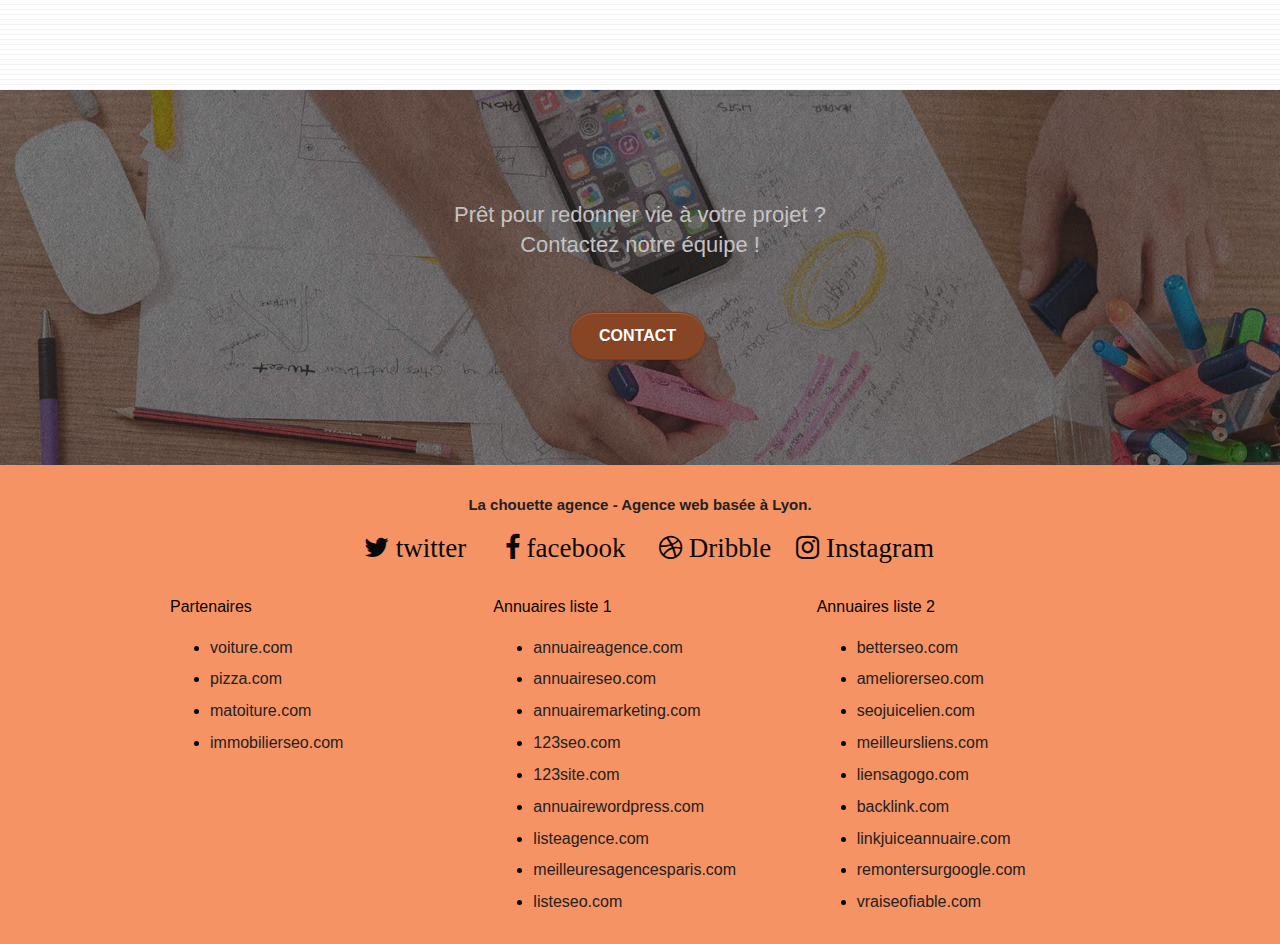
==== commit 7fe8ee34: "mise à jour liens redondants" ====
--- a/index.html
+++ b/index.html
@@ -242,38 +242,38 @@
 					<div class="col-sm-4 ">
 						Partenaires
 							<ul>
-								<li><a href="www.voiture.com ">voiture.com</a></li>
-								<li><a href="www.pizza.com">pizza.com</a></li>
-								<li><a href="www.matoiture.com">matoiture.com</a></li>
-								<li><a href="www.immobilierseo.com">immobilierseo.com</a></li>
+								<li><a href="# ">voiture.com</a></li>
+								<li><a href="#">pizza.com</a></li>
+								<li><a href="#">matoiture.com</a></li>
+								<li><a href="#">immobilierseo.com</a></li>
 							</ul>		
 					</div>
 					<div class="col-sm-4">
 						Annuaires liste 1
 						<ul>
-							<li><a href="www.annuaireagence.com">annuaireagence.com</a></li>
-							<li><a href="www.annuaireseo.com">annuaireseo.com</a></li>
-							<li><a href="www.annuairemarketing.com">annuairemarketing.com</a></li>
-							<li><a href="www.123seoture.com">123seo.com</a></li>
-							<li><a href="www.123site.com">123site.com</a></li>
-							<li><a href="www.annuairewordpress.com">annuairewordpress.com</a></li>
-							<li><a href="www.listeagence.com">listeagence.com</a></li>
-							<li><a href="www.meilleuresagencesparis.com">meilleuresagencesparis.com</a></li>
-							<li><a href="www.listeseo.com">listeseo.com</a></li>
+							<li><a href="#">annuaireagence.com</a></li>
+							<li><a href="#">annuaireseo.com</a></li>
+							<li><a href="#">annuairemarketing.com</a></li>
+							<li><a href="#">123seo.com</a></li>
+							<li><a href="#">123site.com</a></li>
+							<li><a href="#">annuairewordpress.com</a></li>
+							<li><a href="#">listeagence.com</a></li>
+							<li><a href="#">meilleuresagencesparis.com</a></li>
+							<li><a href="#">listeseo.com</a></li>
 						</ul>
 					</div>
 					<div class="col-sm-4">
 						Annuaires liste 2
 						<ul>
-							<li><a href="www.betterseo.com">betterseo.com</a></li>
-							<li><a href="www.ameliorerseo.com">ameliorerseo.com</a></li>
-							<li><a href="www.seojuicelien.com">seojuicelien.com</a></li>
-							<li><a href="www.meilleursliens.com">meilleursliens.com</a></li>
-							<li><a href="www.liensagogo.com">liensagogo.com</a></li>
-							<li><a href="www.backlink.com">backlink.com</a></li>
-							<li><a href="www.linkjuiceannuaire.com">linkjuiceannuaire.com</a></li>
-							<li><a href="www.remontersurgoogle.com">remontersurgoogle.com</a></li>
-							<li><a href="www.vraiseofiable.com">vraiseofiable.com</a></li>
+							<li><a href="#">betterseo.com</a></li>
+							<li><a href="#">ameliorerseo.com</a></li>
+							<li><a href="#">seojuicelien.com</a></li>
+							<li><a href="#">meilleursliens.com</a></li>
+							<li><a href="#">liensagogo.com</a></li>
+							<li><a href="#">backlink.com</a></li>
+							<li><a href="#">linkjuiceannuaire.com</a></li>
+							<li><a href="#">remontersurgoogle.com</a></li>
+							<li><a href="#">vraiseofiable.com</a></li>
 						</ul>
 					</div>
 				</div>
--- a/style.css
+++ b/style.css
@@ -1 +1 @@
-body{margin:0;padding:0;background:#FFF;overflow-x:hidden;-webkit-font-smoothing:antialiased;-moz-osx-font-smoothing:grayscale}a,button{transition:all .3s ease-in-out;outline:none!important}a:hover{text-decoration:none;cursor:pointer}#page-loading-blocs-notifaction{position:fixed;top:0;bottom:0;width:100%;z-index:100000;background:#FFF url(img/pageload-spinner.gif) no-repeat center center}.bloc{width:100%;clear:both;background:50% 50% no-repeat;padding:0 50px;-webkit-background-size:cover;-moz-background-size:cover;-o-background-size:cover;background-size:cover;position:relative}.bloc .container{padding-left:0;padding-right:0}.bloc-lg{padding:100px 50px}.bloc-md{padding:50px}.bloc-sm{padding:20px 50px}.bg-center,.bg-l-edge,.bg-r-edge,.bg-t-edge,.bg-b-edge,.bg-tl-edge,.bg-bl-edge,.bg-tr-edge,.bg-br-edge,.bg-repeat{-webkit-background-size:auto!important;-moz-background-size:auto!important;-o-background-size:auto!important;background-size:auto!important}.bg-repeat{background:repeat}.bg-t-edge{background:top no-repeat}.bloc-bg-texture::before{content:"";background-size:2px 2px;position:absolute;top:0;bottom:0;left:0;right:0}.texture-paper::before{background:url(img/texture-paper.webp);background-size:280px 280px}.b-parallax{background-attachment:fixed}.bloc{color:rgb(5,5,5)}.d-bloc button:hover{color:rgba(255,255,255,.9)}.d-bloc .icon-round,.d-bloc .icon-square,.d-bloc .icon-rounded,.d-bloc .icon-semi-rounded-a,.d-bloc .icon-semi-rounded-b{border-color:rgba(255,255,255,.9)}.d-bloc .divider-h span{border-color:rgba(255,255,255,.2)}.d-bloc .a-btn,.d-bloc .navbar a,.d-bloc .navbar-brand,.d-bloc a .icon-sm,.d-bloc a .icon-md,.d-bloc a .icon-lg,.d-bloc a .icon-xl,.d-bloc h1 a,.d-bloc h2 a,.d-bloc h3 a,.d-bloc h4 a,.d-bloc h5 a,.d-bloc h6 a,.d-bloc p a{color:rgb(8,8,8)}.d-bloc .a-btn:hover,.d-bloc .navbar a:hover,.d-bloc .navbar-brand:hover,.d-bloc a:hover .icon-sm,.d-bloc a:hover .icon-md,.d-bloc a:hover .icon-lg,.d-bloc a:hover .icon-xl,.d-bloc h1 a:hover,.d-bloc h2 a:hover,.d-bloc h3 a:hover,.d-bloc h4 a:hover,.d-bloc h5 a:hover,.d-bloc h6 a:hover,.d-bloc p a:hover{color:#fff}.d-bloc .navbar-toggle .icon-bar{background:rgba(255,255,255,1)}.d-bloc .btn-wire,.d-bloc .btn-wire:hover{color:rgba(255,255,255,1);border-color:rgba(255,255,255,1)}.d-bloc .panel{color:rgba(0,0,0,.5)}.d-bloc .panel button:hover{color:rgba(0,0,0,.7)}.d-bloc .panel icon{border-color:rgba(0,0,0,.7)}.d-bloc .panel .divider-h span{border-color:rgba(0,0,0,.1)}.d-bloc .panel .a-btn{color:rgba(0,0,0,.6)}.d-bloc .panel .a-btn:hover{color:rgba(0,0,0,1)}.d-bloc .panel .btn-wire,.d-bloc .panel .btn-wire:hover{color:rgba(0,0,0,.7);border-color:rgba(0,0,0,.3)}.d-bloc .panel,.l-bloc{color:rgba(255,254,254,.5)}.d-bloc .panel button:hover,.l-bloc button:hover{color:rgba(0,0,0,.7)}.l-bloc .icon-round,.l-bloc .icon-square,.l-bloc .icon-rounded,.l-bloc .icon-semi-rounded-a,.l-bloc .icon-semi-rounded-b{border-color:rgba(0,0,0,.7)}.d-bloc .panel .divider-h span,.l-bloc .divider-h span{border-color:rgba(0,0,0,.1)}.d-bloc .panel .a-btn,.l-bloc .a-btn,.l-bloc .navbar a,.l-bloc .navbar-brand,.l-bloc a .icon-sm,.l-bloc a .icon-md,.l-bloc a .icon-lg,.l-bloc a .icon-xl,.l-bloc h1 a,.l-bloc h2 a,.l-bloc h3 a,.l-bloc h4 a,.l-bloc h5 a,.l-bloc h6 a,.l-bloc p a{color:rgba(255,255,255,.6)}.d-bloc .panel .a-btn:hover,.l-bloc .a-btn:hover,.l-bloc .navbar a:hover,.l-bloc .navbar-brand:hover,.l-bloc a:hover .icon-sm,.l-bloc a:hover .icon-md,.l-bloc a:hover .icon-lg,.l-bloc a:hover .icon-xl,.l-bloc h1 a:hover,.l-bloc h2 a:hover,.l-bloc h3 a:hover,.l-bloc h4 a:hover,.l-bloc h5 a:hover,.l-bloc h6 a:hover,.l-bloc p a:hover{color:rgba(0,0,0,1)}.l-bloc .navbar-toggle .icon-bar{color:rgba(0,0,0,.6)}.d-bloc .panel .btn-wire,.d-bloc .panel .btn-wire:hover,.l-bloc .btn-wire,.l-bloc .btn-wire:hover{color:rgba(0,0,0,.7);border-color:rgba(0,0,0,.3)}.voffset{margin-top:30px}.voffset-lg{margin-top:80px}.row-no-gutters{margin-right:0;margin-left:0}.row.row-no-gutters>[class^="col-"],.row.row-no-gutters>[class*=" col-"]{padding-right:0;padding-left:0}#bloc-1-hero h1{font-size:40px}.navbar{margin-bottom:0;z-index:1}.navbar-brand{height:auto;padding:3px 15px;font-size:25px;font-weight:400;font-weight:600;line-height:44px}.navbar-brand img{max-height:200px;margin:0 5px 0 0;display:inline}.navbar-brand img[src$=svg]{min-width:100px}.nav-center .navbar-brand img{margin:0}.navbar .nav{padding-top:2px;margin-right:-16px;float:right;z-index:1}.nav>li{float:left;margin-top:4px;font-size:16px}.navbar-nav .open .dropdown-menu>li>a{text-align:inherit}.nav>li a:hover,.nav>li a:focus{background:transparent}.navbar-toggle{margin:10px 10px 0 0;border:0}.navbar-toggle:hover{background:transparent!important}.navbar-toggle .icon-bar{background-color:rgba(0,0,0,.5);width:26px}.nav-invert .navbar .nav{float:left}.nav-invert .navbar-header,.nav-invert .navbar-brand{float:right;position:relative;z-index:2}@media (min-width:768px){.site-navigation{position:absolute;top:50%;right:20px;transform:translate(0,-50%);-webkit-transform:translateY(-50%)}.nav>li .dropdown-menu a,.nav>li .dropdown-menu a:hover{color:#484848}.nav-invert .site-navigation{left:0;right:0}.nav-center{text-align:center}.nav-center .navbar-header{width:100%}.nav-center .navbar-header,.nav-center .navbar-brand,.nav-center .nav>li{float:none;display:inline-block}.nav-center .site-navigation{position:relative;width:100%;right:0;margin-right:0;margin-top:20px}.nav-center.mini-nav .navbar-toggle{float:none;margin:10px auto 0}}.nav>li>.dropdown a{background:none!important;display:block;padding:14px 15px}nav .caret{margin:0 5px}.dropdown-menu .dropdown-menu{top:-8px;left:100%}.dropdown-menu .dropmenu-flow-right{top:100%;left:0;margin-left:-1px;border-top-left-radius:0;border-top-right-radius:0}.dropdown-menu .dropdown span{border:4px solid #000;border-top-color:transparent;border-right-color:transparent;border-bottom-color:transparent;margin:6px -5px 0 0!important;float:right}.mg-md{margin-top:10px;margin-bottom:20px}.mg-lg{margin-top:10px;margin-bottom:40px}.btn{margin:0 5px 5px 0}.btn.pull-right{margin:0 0 5px 5px}.btn-d,.btn-d:hover,.btn-d:focus{color:#FFF;background:rgba(0,0,0,.3)}button{outline:none!important}.btn-rd{border-radius:40px}.btn-clean{border:1px solid rgba(0,0,0,.08);border-bottom-color:rgba(0,0,0,.1);text-shadow:0 1px 0 rgba(0,0,1,.1);box-shadow:0 1px 3px rgba(0,0,1,.25),inset 0 1px 0 0 rgba(255,255,255,.15)}.icon-md{font-size:27px!important}.icon-lg{font-size:60px!important}.sm-shadow{text-shadow:0 1px 2px rgba(0,0,0,.3)}.panel-sq,.panel-sq .panel-heading,.panel-sq .panel-footer{border-radius:0}.panel-rd{border-radius:30px}.panel-rd .panel-heading{border-radius:29px 29px 0 0}.panel-rd .panel-footer{border-radius:0 0 29px 29px}.form-control{border-color:rgba(0,0,0,.1);box-shadow:none}.scrollToTop{width:40px;height:40px;position:fixed;bottom:20px;right:20px;opacity:0;z-index:500;transition:all .3s ease-in-out}.scrollToTop span{margin-top:6px}.showScrollTop{font-size:14px;opacity:1}a[data-lightbox]{position:relative;display:block;text-align:center}a[data-lightbox]:hover::before{content:"+";font-family:"HelveticaNeue-Light","Helvetica Neue Light","Helvetica Neue",Helvetica,Arial;font-size:32px;width:50px;height:50px;margin-left:-25px;border-radius:50%;background:rgba(0,0,0,.6);color:#FFF;font-weight:100;z-index:1;position:absolute;top:50%;transform:translateY(-50%);-webkit-transform:translateY(-50%)}a[data-lightbox]:hover img{opacity:.6;-webkit-animation-fill-mode:none;animation-fill-mode:none}#lightbox-modal{display:flex;align-items:center}#lightbox-modal .modal-dialog{width:90%;max-width:900px;margin:0 auto 0}#lightbox-modal .modal-dialog img{max-height:90vh;margin:0 auto}.lightbox-caption{padding:20px;color:#FFF;background:rgba(0,0,0,.5);position:absolute;left:15px;right:15px;bottom:5px}.close-lightbox{color:#FFF;font-size:30px;position:absolute;top:20px;right:20px;z-index:20;background:rgba(0,0,0,.5);border:none;line-height:30px;padding:0 9px 5px;opacity:.3}.close-lightbox:hover,.next-lightbox:hover,.prev-lightbox:hover{opacity:1;color:#FFF}.next-lightbox,.prev-lightbox{font-size:20px;color:rgba(255,255,255,.9);background:rgba(0,0,0,.5);transition:all .2s ease-in-out;position:absolute;top:45%;z-index:1;opacity:.4}.next-lightbox{padding:6px 8px 1px 13px;right:25px}.prev-lightbox{padding:6px 13px 1px 10px;left:25px}.snapshot-lb .modal-body{padding-bottom:45px}.snapshot-lb .lightbox-caption{padding:0;color:rgba(0,0,0,.5);background:none}h1,h2,h3,h4,h5,h6,p,label,.btn,a{font-family:"helvetica";font-weight:400;color:#212121!important}.container{max-width:1000px}.hero-bloc-text{font-size:45px}.hero-bloc-text-sub{font-size:36px}.statement-bloc-text{line-height:26px;font-style:italic;font-size:20px;text-align:center;font-weight:lighter;max-width:520px;margin:auto auto auto auto}p{font-size:15px}.tight-width-whitespace{max-width:600px;margin:auto auto auto auto}.h1{font-size:20px;font-family:"Open Sans"}.cta-hero{margin-top:22px;color:#FFFFFF!important;text-transform:uppercase;padding:12px 28px 12px 28px;font-size:16px;font-weight:700}.social{max-width:600px;margin:auto auto auto auto}h2{font-size:22px;line-height:1.4em}h3{font-size:15px;text-transform:uppercase;font-weight:700;color:#333333!important}.med-width-whitespace{max-width:800px;margin:auto auto auto auto;box-shadow:0 0 0 #000}h1{color:#333333!important}h4{color:#333333!important}.icons{margin-bottom:14px;margin-top:24px}.white{color:#FFFFFF!important}.portfolio-thumb{margin-bottom:24px}.portfolio-row{margin-bottom:44px;margin-top:50px}.avatar{box-shadow:0 4px 9px rgba(0,0,0,.3)}.black-background{background-color:rgba(165,147,99,.7);padding:40px 40px 40px 40px}.bold-link{font-weight:900;text-decoration:underline!important}.bgc-white{background-color:#FFF}.bgc-dark-slate-blue{background-color:#364577}.bgc-atomic-tangerine{background-color:#f69365}.tc-white{color:#ffe9df!important}.btn-atomic-tangerine{background:#874526;color:#FFFFFF!important}.btn-atomic-tangerine:hover{background:#f69365!important;color:#FFFFFF!important}.ltc-white{color:#FFFFFF!important}.ltc-white:hover{color:#cccccc!important}.ltc-atomic-tangerine{color:#F3976C!important}.ltc-atomic-tangerine:hover{color:#c27956!important}.icon-dark-slate-blue{color:#364577!important;border-color:#364577!important}.bg-dots-bg{background-image:url(img/dots-bg.png)}.bg-lines-h2-bg{background-image:url(img/lines-h2-bg.png)}.bg-banniere{background-image:url(img/la-chouette-agence-banniere.jpg)}.bg-presentation{background-image:url(img/image-de-presentation.jpg)}@media (max-width:1024px){.bloc{padding-left:20px;padding-right:20px}.bloc.full-width-bloc,.bloc-tile-2.full-width-bloc .container,.bloc-tile-3.full-width-bloc .container,.bloc-tile-4.full-width-bloc .container{padding-left:0;padding-right:0}}@media (max-width:992px) and (min-width:768px){.navbar .nav{max-width:80%}.nav-center.navbar .nav{max-width:100%}}@media only screen and (min-width:768px) and (max-width:1024px) and (orientation:landscape){.b-parallax{background-attachment:scroll}}@media only screen and (min-width:1024px) and (max-width:1366px) and (-webkit-min-device-pixel-ratio:1.5){.b-parallax{background-attachment:scroll}}@media (max-width:991px){.container{width:100%}.b-parallax{background-attachment:scroll}.page-container,#hero-bloc{overflow-x:hidden;position:relative}.bloc-group,.bloc-group .bloc{display:block;width:100%}.bloc-fill-screen .fill-bloc-top-edge,.bloc-fill-screen .fill-bloc-bottom-edge{padding:0 20px}@media (max-width:767px){.page-container{overflow-x:hidden;position:relative}h1,h2,h3,h4,h5,h6,p,#disqus_thread{padding-left:10px!important;padding-right:10px!important}.b-parallax{background-attachment:scroll}.navbar .nav{padding-top:0;border-top:1px solid rgba(0,0,0,.2);float:none!important}.navbar.row{margin-left:0;margin-right:0}.site-navigation{position:inherit;transform:none;-webkit-transform:none;-ms-transform:none}.nav>li{margin-top:0;border-bottom:1px solid rgba(0,0,0,.1);background:rgba(0,0,0,.05);text-align:left;padding-left:15px;width:100%}.nav>li:hover{background:rgba(0,0,0,.08)}.dropdown .dropdown a .caret{float:none;margin:5px 0 0 10px!important;border:4px solid #000;border-bottom-color:transparent;border-right-color:transparent;border-left-color:transparent}#hero-bloc .navbar .nav{background:rgba(0,0,0,.8)}#hero-bloc .navbar .nav a{color:rgba(255,255,255,.6)}.hero{padding:50px 0}.hero-nav{left:-1px;right:-1px}.navbar-collapse{padding:0;overflow-x:hidden;-webkit-box-shadow:none;box-shadow:none}.navbar-brand img{max-height:40px;width:auto}.nav-invert .navbar-header{float:none;width:100%}.nav-invert .navbar-toggle{float:left;margin-left:10px}.bloc{padding-left:0;padding-right:0}.bloc-xxl,.bloc-xl,.bloc-lg{padding:40px 0}.bloc-sm,.bloc-md{padding-left:0;padding-right:0}.bloc-tile-2 .container,.bloc-tile-3 .container,.bloc-tile-4 .container,.bloc-fill-screen .fill-bloc-top-edge,.bloc-fill-screen .fill-bloc-bottom-edge{padding-left:0;padding-right:0}.a-block{padding:0 10px}.btn-dwn{display:none}.voffset{margin-top:5px}.voffset-md{margin-top:20px}.voffset-lg{margin-top:30px}form{padding:5px}.close-lightbox{display:inline-block}.blocsapp-device-iphone5{background-size:216px 425px;padding-top:60px;width:216px;height:425px}.blocsapp-device-iphone5 img{width:180px;height:320px}}@media (max-width:400px){.bloc{padding-left:0;padding-right:0}}@media (max-width:767px){.bloc-mob-center-text{text-align:center}}}footer ul,li{padding-top:9px}footer p{font-weight:799}+body{margin:0;padding:0;background:#FFF;overflow-x:hidden;-webkit-font-smoothing:antialiased;-moz-osx-font-smoothing:grayscale}a,button{transition:all .3s ease-in-out;outline:none!important}a:hover{text-decoration:none;cursor:pointer}#page-loading-blocs-notifaction{position:fixed;top:0;bottom:0;width:100%;z-index:100000;background:#FFF url(img/pageload-spinner.gif) no-repeat center center}.bloc{width:100%;clear:both;background:50% 50% no-repeat;padding:0 50px;-webkit-background-size:cover;-moz-background-size:cover;-o-background-size:cover;background-size:cover;position:relative}.bloc .container{padding-left:0;padding-right:0}.bloc-lg{padding:100px 50px}.bloc-md{padding:50px}.bloc-sm{padding:20px 50px}.bg-center,.bg-l-edge,.bg-r-edge,.bg-t-edge,.bg-b-edge,.bg-tl-edge,.bg-bl-edge,.bg-tr-edge,.bg-br-edge,.bg-repeat{-webkit-background-size:auto!important;-moz-background-size:auto!important;-o-background-size:auto!important;background-size:auto!important}.bg-repeat{background:repeat}.bg-t-edge{background:top no-repeat}.bloc-bg-texture::before{content:"";background-size:2px 2px;position:absolute;top:0;bottom:0;left:0;right:0}.texture-paper::before{background:url(img/texture-paper.webp);background-size:280px 280px}.b-parallax{background-attachment:fixed}.bloc{color:rgb(5,5,5)}.d-bloc button:hover{color:rgba(255,255,255,.9)}.d-bloc .icon-round,.d-bloc .icon-square,.d-bloc .icon-rounded,.d-bloc .icon-semi-rounded-a,.d-bloc .icon-semi-rounded-b{border-color:rgba(255,255,255,.9)}.d-bloc .divider-h span{border-color:rgba(255,255,255,.2)}.d-bloc .a-btn,.d-bloc .navbar a,.d-bloc .navbar-brand,.d-bloc a .icon-sm,.d-bloc a .icon-md,.d-bloc a .icon-lg,.d-bloc a .icon-xl,.d-bloc h1 a,.d-bloc h2 a,.d-bloc h3 a,.d-bloc h4 a,.d-bloc h5 a,.d-bloc h6 a,.d-bloc p a{color:rgb(8,8,8)}.d-bloc .a-btn:hover,.d-bloc .navbar a:hover,.d-bloc .navbar-brand:hover,.d-bloc a:hover .icon-sm,.d-bloc a:hover .icon-md,.d-bloc a:hover .icon-lg,.d-bloc a:hover .icon-xl,.d-bloc h1 a:hover,.d-bloc h2 a:hover,.d-bloc h3 a:hover,.d-bloc h4 a:hover,.d-bloc h5 a:hover,.d-bloc h6 a:hover,.d-bloc p a:hover{color:#fff}.d-bloc .navbar-toggle .icon-bar{background:rgba(255,255,255,1)}.d-bloc .btn-wire,.d-bloc .btn-wire:hover{color:rgba(255,255,255,1);border-color:rgba(255,255,255,1)}.d-bloc .panel{color:rgba(0,0,0,.5)}.d-bloc .panel button:hover{color:rgba(0,0,0,.7)}.d-bloc .panel icon{border-color:rgba(0,0,0,.7)}.d-bloc .panel .divider-h span{border-color:rgba(0,0,0,.1)}.d-bloc .panel .a-btn{color:rgba(0,0,0,.6)}.d-bloc .panel .a-btn:hover{color:rgba(0,0,0,1)}.d-bloc .panel .btn-wire,.d-bloc .panel .btn-wire:hover{color:rgba(0,0,0,.7);border-color:rgba(0,0,0,.3)}.d-bloc .panel,.l-bloc{color:rgba(255,254,254,.5)}.d-bloc .panel button:hover,.l-bloc button:hover{color:rgba(0,0,0,.7)}.l-bloc .icon-round,.l-bloc .icon-square,.l-bloc .icon-rounded,.l-bloc .icon-semi-rounded-a,.l-bloc .icon-semi-rounded-b{border-color:rgba(0,0,0,.7)}.d-bloc .panel .divider-h span,.l-bloc .divider-h span{border-color:rgba(0,0,0,.1)}.d-bloc .panel .a-btn,.l-bloc .a-btn,.l-bloc .navbar a,.l-bloc .navbar-brand,.l-bloc a .icon-sm,.l-bloc a .icon-md,.l-bloc a .icon-lg,.l-bloc a .icon-xl,.l-bloc h1 a,.l-bloc h2 a,.l-bloc h3 a,.l-bloc h4 a,.l-bloc h5 a,.l-bloc h6 a,.l-bloc p a{color:rgba(255,255,255,.6)}.d-bloc .panel .a-btn:hover,.l-bloc .a-btn:hover,.l-bloc .navbar a:hover,.l-bloc .navbar-brand:hover,.l-bloc a:hover .icon-sm,.l-bloc a:hover .icon-md,.l-bloc a:hover .icon-lg,.l-bloc a:hover .icon-xl,.l-bloc h1 a:hover,.l-bloc h2 a:hover,.l-bloc h3 a:hover,.l-bloc h4 a:hover,.l-bloc h5 a:hover,.l-bloc h6 a:hover,.l-bloc p a:hover{color:rgba(0,0,0,1)}.l-bloc .navbar-toggle .icon-bar{color:rgba(0,0,0,.6)}.d-bloc .panel .btn-wire,.d-bloc .panel .btn-wire:hover,.l-bloc .btn-wire,.l-bloc .btn-wire:hover{color:rgba(0,0,0,.7);border-color:rgba(0,0,0,.3)}.voffset{margin-top:30px}.voffset-lg{margin-top:80px}.row-no-gutters{margin-right:0;margin-left:0}.row.row-no-gutters>[class^="col-"],.row.row-no-gutters>[class*=" col-"]{padding-right:0;padding-left:0}#bloc-1-hero h1{font-size:40px}.navbar{margin-bottom:0;z-index:1}.navbar-brand{height:auto;padding:3px 15px;font-size:25px;font-weight:400;font-weight:600;line-height:44px}.navbar-brand img{max-height:200px;margin:0 5px 0 0;display:inline}.navbar-brand img[src$=svg]{min-width:100px}.nav-center .navbar-brand img{margin:0}.navbar .nav{padding-top:2px;margin-right:-16px;float:right;z-index:1}.nav>li{float:left;margin-top:4px;font-size:16px}.navbar-nav .open .dropdown-menu>li>a{text-align:inherit}.nav>li a:hover,.nav>li a:focus{background:transparent}.navbar-toggle{margin:10px 10px 0 0;border:0}.navbar-toggle:hover{background:transparent!important}.navbar-toggle .icon-bar{background-color:rgba(0,0,0,.5);width:26px}.nav-invert .navbar .nav{float:left}.nav-invert .navbar-header,.nav-invert .navbar-brand{float:right;position:relative;z-index:2}@media (min-width:768px){.site-navigation{position:absolute;top:50%;right:20px;transform:translate(0,-50%);-webkit-transform:translateY(-50%)}.nav>li .dropdown-menu a,.nav>li .dropdown-menu a:hover{color:#484848}.nav-invert .site-navigation{left:0;right:0}.nav-center{text-align:center}.nav-center .navbar-header{width:100%}.nav-center .navbar-header,.nav-center .navbar-brand,.nav-center .nav>li{float:none;display:inline-block}.nav-center .site-navigation{position:relative;width:100%;right:0;margin-right:0;margin-top:20px}.nav-center.mini-nav .navbar-toggle{float:none;margin:10px auto 0}}.nav>li>.dropdown a{background:none!important;display:block;padding:14px 15px}nav .caret{margin:0 5px}.dropdown-menu .dropdown-menu{top:-8px;left:100%}.dropdown-menu .dropmenu-flow-right{top:100%;left:0;margin-left:-1px;border-top-left-radius:0;border-top-right-radius:0}.dropdown-menu .dropdown span{border:4px solid #000;border-top-color:transparent;border-right-color:transparent;border-bottom-color:transparent;margin:6px -5px 0 0!important;float:right}.mg-md{margin-top:10px;margin-bottom:20px}.mg-lg{margin-top:10px;margin-bottom:40px}.btn{margin:0 5px 5px 0}.btn.pull-right{margin:0 0 5px 5px}.btn-d,.btn-d:hover,.btn-d:focus{color:#FFF;background:rgba(0,0,0,.3)}button{outline:none!important}.btn-rd{border-radius:40px}.btn-clean{border:1px solid rgba(0,0,0,.08);border-bottom-color:rgba(0,0,0,.1);text-shadow:0 1px 0 rgba(0,0,1,.1);box-shadow:0 1px 3px rgba(0,0,1,.25),inset 0 1px 0 0 rgba(255,255,255,.15)}.icon-md{font-size:27px!important}.icon-lg{font-size:60px!important}.sm-shadow{text-shadow:0 1px 2px rgba(0,0,0,.3)}.panel-sq,.panel-sq .panel-heading,.panel-sq .panel-footer{border-radius:0}.panel-rd{border-radius:30px}.panel-rd .panel-heading{border-radius:29px 29px 0 0}.panel-rd .panel-footer{border-radius:0 0 29px 29px}.form-control{border-color:rgba(0,0,0,.1);box-shadow:none}.scrollToTop{width:40px;height:40px;position:fixed;bottom:20px;right:20px;opacity:0;z-index:500;transition:all .3s ease-in-out}.scrollToTop span{margin-top:6px}.showScrollTop{font-size:14px;opacity:1}a[data-lightbox]{position:relative;display:block;text-align:center}a[data-lightbox]:hover::before{content:"+";font-family:"HelveticaNeue-Light","Helvetica Neue Light","Helvetica Neue",Helvetica,Arial;font-size:32px;width:50px;height:50px;margin-left:-25px;border-radius:50%;background:rgba(0,0,0,.6);color:#FFF;font-weight:100;z-index:1;position:absolute;top:50%;transform:translateY(-50%);-webkit-transform:translateY(-50%)}a[data-lightbox]:hover img{opacity:.6;-webkit-animation-fill-mode:none;animation-fill-mode:none}#lightbox-modal{display:flex;align-items:center}#lightbox-modal .modal-dialog{width:90%;max-width:900px;margin:0 auto 0}#lightbox-modal .modal-dialog img{max-height:90vh;margin:0 auto}.lightbox-caption{padding:20px;color:#FFF;background:rgba(0,0,0,.5);position:absolute;left:15px;right:15px;bottom:5px}.close-lightbox{color:#FFF;font-size:30px;position:absolute;top:20px;right:20px;z-index:20;background:rgba(0,0,0,.5);border:none;line-height:30px;padding:0 9px 5px;opacity:.3}.close-lightbox:hover,.next-lightbox:hover,.prev-lightbox:hover{opacity:1;color:#FFF}.next-lightbox,.prev-lightbox{font-size:20px;color:rgba(255,255,255,.9);background:rgba(0,0,0,.5);transition:all .2s ease-in-out;position:absolute;top:45%;z-index:1;opacity:.4}.next-lightbox{padding:6px 8px 1px 13px;right:25px}.prev-lightbox{padding:6px 13px 1px 10px;left:25px}.snapshot-lb .modal-body{padding-bottom:45px}.snapshot-lb .lightbox-caption{padding:0;color:rgba(0,0,0,.5);background:none}h1,h2,h3,h4,h5,h6,p,label,.btn,a{font-family:"helvetica";font-weight:400;color:#212121!important}.container{max-width:1000px}.hero-bloc-text{font-size:45px}.hero-bloc-text-sub{font-size:36px}.statement-bloc-text{line-height:26px;font-style:italic;font-size:20px;text-align:center;font-weight:lighter;max-width:520px;margin:auto auto auto auto}p{font-size:15px}.tight-width-whitespace{max-width:600px;margin:auto auto auto auto}.h1{font-size:20px;font-family:"Open Sans"}.cta-hero{margin-top:22px;color:#FFFFFF!important;text-transform:uppercase;padding:12px 28px 12px 28px;font-size:16px;font-weight:700}.social{max-width:600px;margin:auto auto auto auto}h2{font-size:22px;line-height:1.4em}h3{font-size:15px;text-transform:uppercase;font-weight:700;color:#333333!important}.med-width-whitespace{max-width:800px;margin:auto auto auto auto;box-shadow:0 0 0 #000}h1{color:#333333!important}h4{color:#333333!important}.icons{margin-bottom:14px;margin-top:24px}.white{color:#FFFFFF!important}.portfolio-thumb{margin-bottom:24px}.portfolio-row{margin-bottom:44px;margin-top:50px}.avatar{box-shadow:0 4px 9px rgba(0,0,0,.3)}.black-background{background-color:rgba(165,147,99,.7);padding:40px 40px 40px 40px}.bold-link{font-weight:900;text-decoration:underline!important}.bgc-white{background-color:#FFF}.bgc-dark-slate-blue{background-color:#364577}.bgc-atomic-tangerine{background-color:#F69365}.tc-white{color: #fffefe!important}.btn-atomic-tangerine{background:#874526;color:#FFFFFF!important}.btn-atomic-tangerine:hover{background:#f69365!important;color:#FFFFFF!important}.ltc-white{color:#FFFFFF!important}.ltc-white:hover{color:#cccccc!important}.ltc-atomic-tangerine{color:#F3976C!important}.ltc-atomic-tangerine:hover{color:#c27956!important}.icon-dark-slate-blue{color:#364577!important;border-color:#364577!important}.bg-dots-bg{background-image:url(img/dots-bg.png)}.bg-lines-h2-bg{background-image:url(img/lines-h2-bg.png)}.bg-banniere{background-image:url(img/la-chouette-agence-banniere.jpg)}.bg-presentation{background-image:url(img/image-de-presentation.jpg)}@media (max-width:1024px){.bloc{padding-left:20px;padding-right:20px}.bloc.full-width-bloc,.bloc-tile-2.full-width-bloc .container,.bloc-tile-3.full-width-bloc .container,.bloc-tile-4.full-width-bloc .container{padding-left:0;padding-right:0}}@media (max-width:992px) and (min-width:768px){.navbar .nav{max-width:80%}.nav-center.navbar .nav{max-width:100%}}@media only screen and (min-width:768px) and (max-width:1024px) and (orientation:landscape){.b-parallax{background-attachment:scroll}}@media only screen and (min-width:1024px) and (max-width:1366px) and (-webkit-min-device-pixel-ratio:1.5){.b-parallax{background-attachment:scroll}}@media (max-width:991px){.container{width:100%}.b-parallax{background-attachment:scroll}.page-container,#hero-bloc{overflow-x:hidden;position:relative}.bloc-group,.bloc-group .bloc{display:block;width:100%}.bloc-fill-screen .fill-bloc-top-edge,.bloc-fill-screen .fill-bloc-bottom-edge{padding:0 20px}@media (max-width:767px){.page-container{overflow-x:hidden;position:relative}h1,h2,h3,h4,h5,h6,p,#disqus_thread{padding-left:10px!important;padding-right:10px!important}.b-parallax{background-attachment:scroll}.navbar .nav{padding-top:0;border-top:1px solid rgba(0,0,0,.2);float:none!important}.navbar.row{margin-left:0;margin-right:0}.site-navigation{position:inherit;transform:none;-webkit-transform:none;-ms-transform:none}.nav>li{margin-top:0;border-bottom:1px solid rgba(0,0,0,.1);background:rgba(0,0,0,.05);text-align:left;padding-left:15px;width:100%}.nav>li:hover{background:rgba(0,0,0,.08)}.dropdown .dropdown a .caret{float:none;margin:5px 0 0 10px!important;border:4px solid #000;border-bottom-color:transparent;border-right-color:transparent;border-left-color:transparent}#hero-bloc .navbar .nav{background:rgba(0,0,0,.8)}#hero-bloc .navbar .nav a{color:rgba(255,255,255,.6)}.hero{padding:50px 0}.hero-nav{left:-1px;right:-1px}.navbar-collapse{padding:0;overflow-x:hidden;-webkit-box-shadow:none;box-shadow:none}.navbar-brand img{max-height:40px;width:auto}.nav-invert .navbar-header{float:none;width:100%}.nav-invert .navbar-toggle{float:left;margin-left:10px}.bloc{padding-left:0;padding-right:0}.bloc-xxl,.bloc-xl,.bloc-lg{padding:40px 0}.bloc-sm,.bloc-md{padding-left:0;padding-right:0}.bloc-tile-2 .container,.bloc-tile-3 .container,.bloc-tile-4 .container,.bloc-fill-screen .fill-bloc-top-edge,.bloc-fill-screen .fill-bloc-bottom-edge{padding-left:0;padding-right:0}.a-block{padding:0 10px}.btn-dwn{display:none}.voffset{margin-top:5px}.voffset-md{margin-top:20px}.voffset-lg{margin-top:30px}form{padding:5px}.close-lightbox{display:inline-block}.blocsapp-device-iphone5{background-size:216px 425px;padding-top:60px;width:216px;height:425px}.blocsapp-device-iphone5 img{width:180px;height:320px}}@media (max-width:400px){.bloc{padding-left:0;padding-right:0}}@media (max-width:767px){.bloc-mob-center-text{text-align:center}}}footer ul,li{padding-top:9px}footer p{font-weight:799}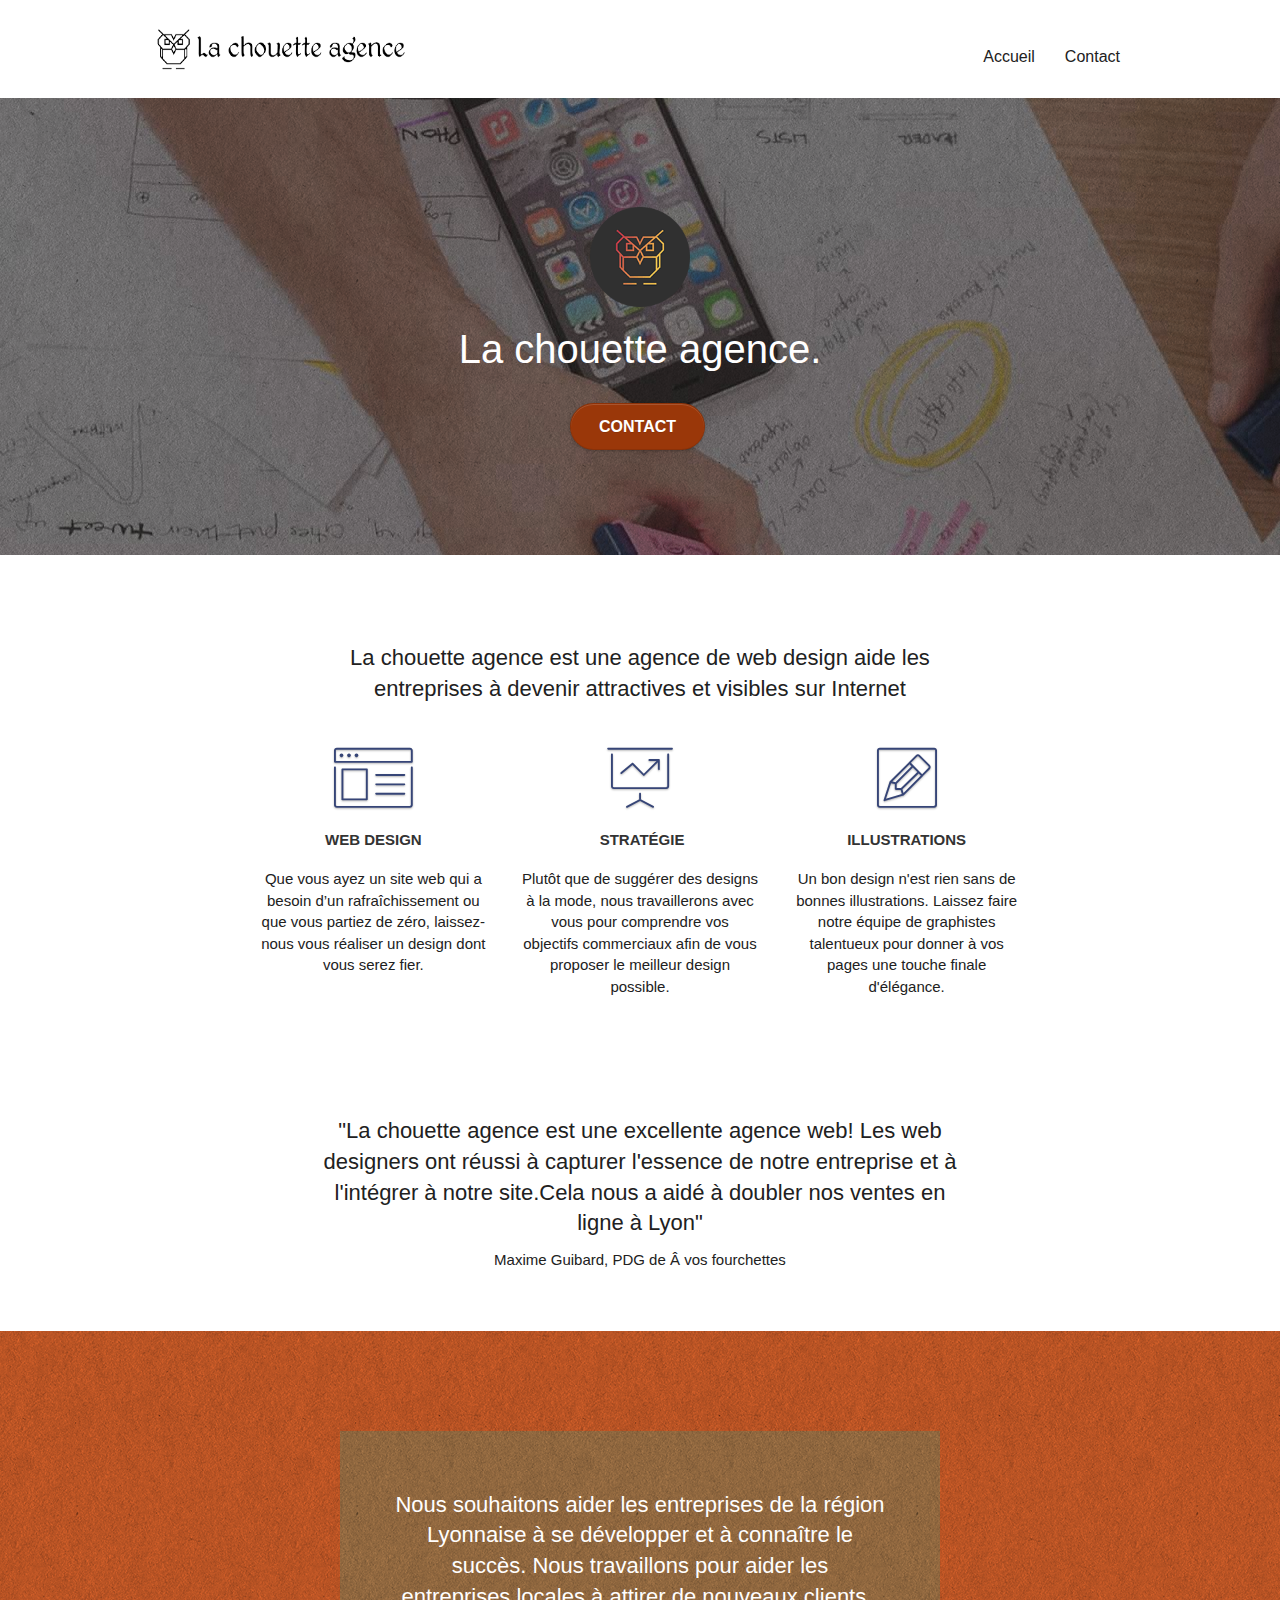
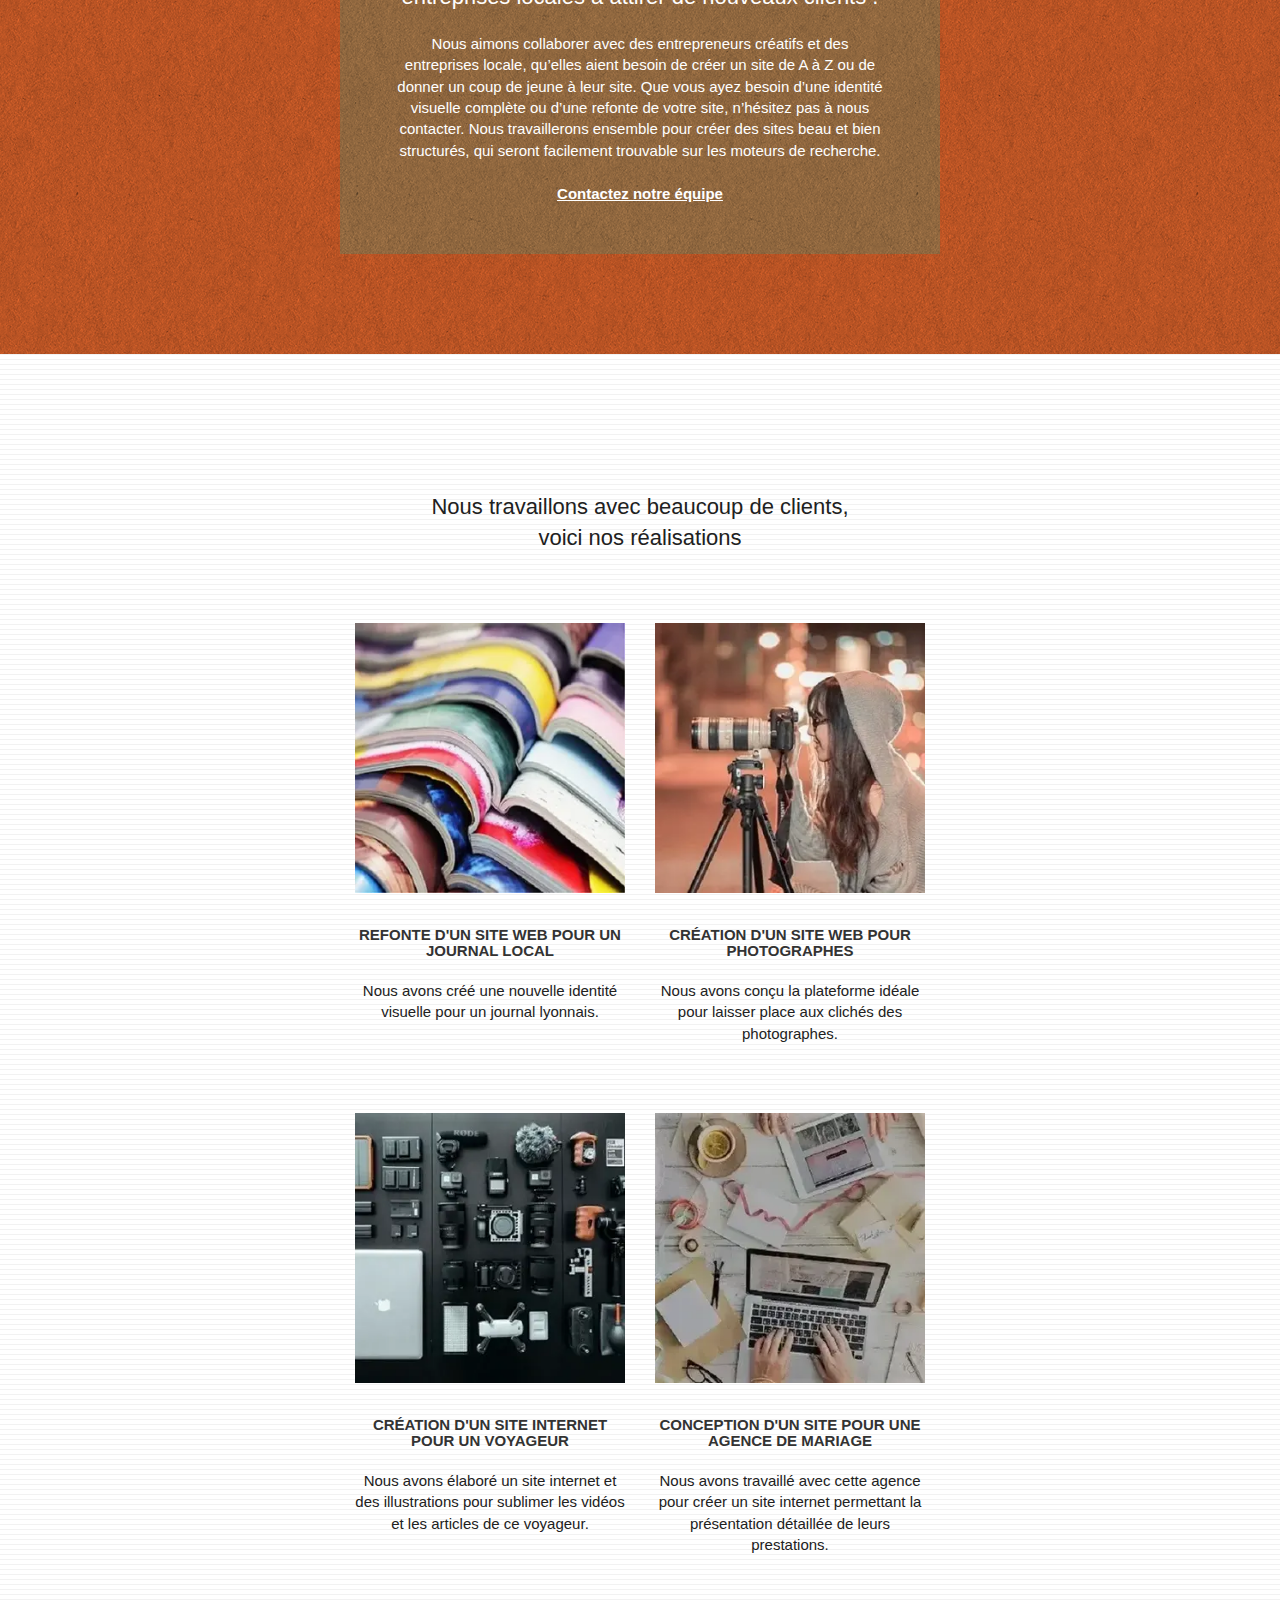
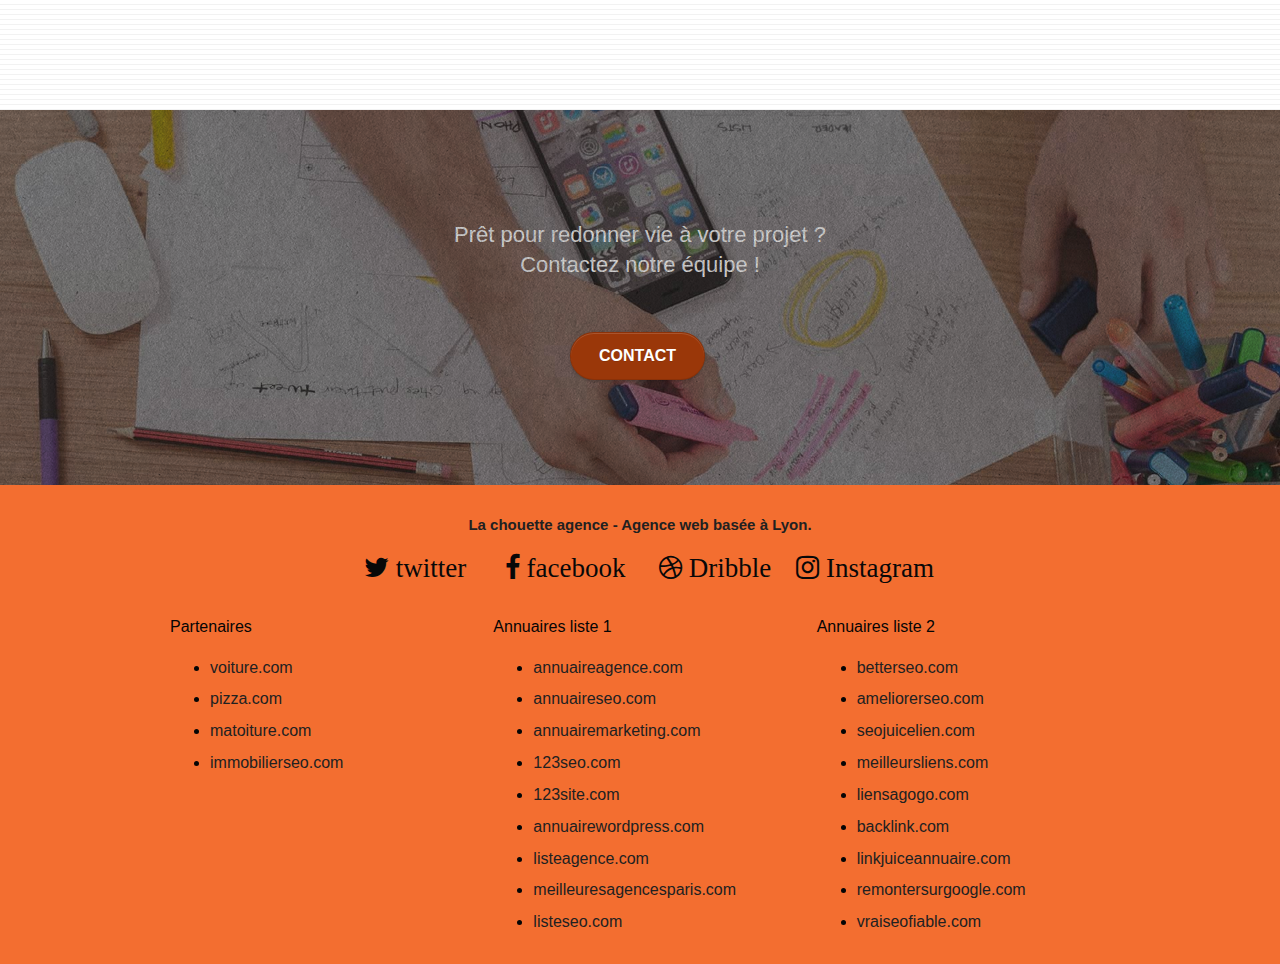
==== commit 90f87d87: "mise à jour" ====
--- a/index.html
+++ b/index.html
@@ -146,7 +146,7 @@
 		</div>
 		<div class="row tight-width-whitespace portfolio-row">
 			<div class="col-sm-6">
-				<a href="#" data-lightbox="img/journal.jpg" data-gallery-id="gallery-1" data-caption="Refonte d'un site web pour un journal local" data-frame="snapshot-lb"><img  src="img/journal.webp"  width="345" height="345" alt="journal lyonnais" class="img-responsive portfolio-thumb" /></a>
+				<a href="#" data-lightbox="img/journal.web" data-gallery-id="gallery-1" data-caption="Refonte d'un site web pour un journal local" data-frame="snapshot-lb"><img  src="img/journal.webp"  width="345" height="345" alt="journal lyonnais" class="img-responsive portfolio-thumb" /></a>
 				<h3 class="mg-md text-center">
 					Refonte d'un site web pour un journal local
 				</h3>
@@ -155,7 +155,7 @@
 				</p>
 			</div>
 			<div class="col-sm-6">
-				<a href="#" data-lightbox="img/photographe.jpg" data-gallery-id="gallery-1" data-caption="Création d'un site web pour photographes" data-frame="snapshot-lb"><img src="img/photographe.webp" class="img-responsive portfolio-thumb" width="345" height="345" alt="photographe" /></a>
+				<a href="#" data-lightbox="img/photographe.webp" data-gallery-id="gallery-1" data-caption="Création d'un site web pour photographes" data-frame="snapshot-lb"><img src="img/photographe.webp" class="img-responsive portfolio-thumb" width="345" height="345" alt="photographe" /></a>
 				<h3 class="mg-md text-center">
 					Création d'un site web pour photographes
 				</h3>
@@ -166,7 +166,7 @@
 		</div>
 		<div class="row tight-width-whitespace portfolio-row">
 			<div class="col-sm-6">
-				<a href="#" data-lightbox="img/site_pour_voyageur.jpg" data-gallery-id="gallery-1" data-caption="Création d'un site internet pour un voyageur" data-frame="snapshot-lb"><img src="img/site_pour_voyageur.webp" class="img-responsive portfolio-thumb" width="345" height="345" alt="site pour voyageur"/></a>
+				<a href="#" data-lightbox="img/site_pour_voyageur.webp" data-gallery-id="gallery-1" data-caption="Création d'un site internet pour un voyageur" data-frame="snapshot-lb"><img src="img/site_pour_voyageur.webp" class="img-responsive portfolio-thumb" width="345" height="345" alt="site pour voyageur"/></a>
 				<h3 class="mg-md text-center">
 					Création d'un site internet pour un voyageur
 				</h3>
--- a/style.css
+++ b/style.css
@@ -1 +1 @@
-body{margin:0;padding:0;background:#FFF;overflow-x:hidden;-webkit-font-smoothing:antialiased;-moz-osx-font-smoothing:grayscale}a,button{transition:all .3s ease-in-out;outline:none!important}a:hover{text-decoration:none;cursor:pointer}#page-loading-blocs-notifaction{position:fixed;top:0;bottom:0;width:100%;z-index:100000;background:#FFF url(img/pageload-spinner.gif) no-repeat center center}.bloc{width:100%;clear:both;background:50% 50% no-repeat;padding:0 50px;-webkit-background-size:cover;-moz-background-size:cover;-o-background-size:cover;background-size:cover;position:relative}.bloc .container{padding-left:0;padding-right:0}.bloc-lg{padding:100px 50px}.bloc-md{padding:50px}.bloc-sm{padding:20px 50px}.bg-center,.bg-l-edge,.bg-r-edge,.bg-t-edge,.bg-b-edge,.bg-tl-edge,.bg-bl-edge,.bg-tr-edge,.bg-br-edge,.bg-repeat{-webkit-background-size:auto!important;-moz-background-size:auto!important;-o-background-size:auto!important;background-size:auto!important}.bg-repeat{background:repeat}.bg-t-edge{background:top no-repeat}.bloc-bg-texture::before{content:"";background-size:2px 2px;position:absolute;top:0;bottom:0;left:0;right:0}.texture-paper::before{background:url(img/texture-paper.webp);background-size:280px 280px}.b-parallax{background-attachment:fixed}.bloc{color:rgb(5,5,5)}.d-bloc button:hover{color:rgba(255,255,255,.9)}.d-bloc .icon-round,.d-bloc .icon-square,.d-bloc .icon-rounded,.d-bloc .icon-semi-rounded-a,.d-bloc .icon-semi-rounded-b{border-color:rgba(255,255,255,.9)}.d-bloc .divider-h span{border-color:rgba(255,255,255,.2)}.d-bloc .a-btn,.d-bloc .navbar a,.d-bloc .navbar-brand,.d-bloc a .icon-sm,.d-bloc a .icon-md,.d-bloc a .icon-lg,.d-bloc a .icon-xl,.d-bloc h1 a,.d-bloc h2 a,.d-bloc h3 a,.d-bloc h4 a,.d-bloc h5 a,.d-bloc h6 a,.d-bloc p a{color:rgb(8,8,8)}.d-bloc .a-btn:hover,.d-bloc .navbar a:hover,.d-bloc .navbar-brand:hover,.d-bloc a:hover .icon-sm,.d-bloc a:hover .icon-md,.d-bloc a:hover .icon-lg,.d-bloc a:hover .icon-xl,.d-bloc h1 a:hover,.d-bloc h2 a:hover,.d-bloc h3 a:hover,.d-bloc h4 a:hover,.d-bloc h5 a:hover,.d-bloc h6 a:hover,.d-bloc p a:hover{color:#fff}.d-bloc .navbar-toggle .icon-bar{background:rgba(255,255,255,1)}.d-bloc .btn-wire,.d-bloc .btn-wire:hover{color:rgba(255,255,255,1);border-color:rgba(255,255,255,1)}.d-bloc .panel{color:rgba(0,0,0,.5)}.d-bloc .panel button:hover{color:rgba(0,0,0,.7)}.d-bloc .panel icon{border-color:rgba(0,0,0,.7)}.d-bloc .panel .divider-h span{border-color:rgba(0,0,0,.1)}.d-bloc .panel .a-btn{color:rgba(0,0,0,.6)}.d-bloc .panel .a-btn:hover{color:rgba(0,0,0,1)}.d-bloc .panel .btn-wire,.d-bloc .panel .btn-wire:hover{color:rgba(0,0,0,.7);border-color:rgba(0,0,0,.3)}.d-bloc .panel,.l-bloc{color:rgba(255,254,254,.5)}.d-bloc .panel button:hover,.l-bloc button:hover{color:rgba(0,0,0,.7)}.l-bloc .icon-round,.l-bloc .icon-square,.l-bloc .icon-rounded,.l-bloc .icon-semi-rounded-a,.l-bloc .icon-semi-rounded-b{border-color:rgba(0,0,0,.7)}.d-bloc .panel .divider-h span,.l-bloc .divider-h span{border-color:rgba(0,0,0,.1)}.d-bloc .panel .a-btn,.l-bloc .a-btn,.l-bloc .navbar a,.l-bloc .navbar-brand,.l-bloc a .icon-sm,.l-bloc a .icon-md,.l-bloc a .icon-lg,.l-bloc a .icon-xl,.l-bloc h1 a,.l-bloc h2 a,.l-bloc h3 a,.l-bloc h4 a,.l-bloc h5 a,.l-bloc h6 a,.l-bloc p a{color:rgba(255,255,255,.6)}.d-bloc .panel .a-btn:hover,.l-bloc .a-btn:hover,.l-bloc .navbar a:hover,.l-bloc .navbar-brand:hover,.l-bloc a:hover .icon-sm,.l-bloc a:hover .icon-md,.l-bloc a:hover .icon-lg,.l-bloc a:hover .icon-xl,.l-bloc h1 a:hover,.l-bloc h2 a:hover,.l-bloc h3 a:hover,.l-bloc h4 a:hover,.l-bloc h5 a:hover,.l-bloc h6 a:hover,.l-bloc p a:hover{color:rgba(0,0,0,1)}.l-bloc .navbar-toggle .icon-bar{color:rgba(0,0,0,.6)}.d-bloc .panel .btn-wire,.d-bloc .panel .btn-wire:hover,.l-bloc .btn-wire,.l-bloc .btn-wire:hover{color:rgba(0,0,0,.7);border-color:rgba(0,0,0,.3)}.voffset{margin-top:30px}.voffset-lg{margin-top:80px}.row-no-gutters{margin-right:0;margin-left:0}.row.row-no-gutters>[class^="col-"],.row.row-no-gutters>[class*=" col-"]{padding-right:0;padding-left:0}#bloc-1-hero h1{font-size:40px}.navbar{margin-bottom:0;z-index:1}.navbar-brand{height:auto;padding:3px 15px;font-size:25px;font-weight:400;font-weight:600;line-height:44px}.navbar-brand img{max-height:200px;margin:0 5px 0 0;display:inline}.navbar-brand img[src$=svg]{min-width:100px}.nav-center .navbar-brand img{margin:0}.navbar .nav{padding-top:2px;margin-right:-16px;float:right;z-index:1}.nav>li{float:left;margin-top:4px;font-size:16px}.navbar-nav .open .dropdown-menu>li>a{text-align:inherit}.nav>li a:hover,.nav>li a:focus{background:transparent}.navbar-toggle{margin:10px 10px 0 0;border:0}.navbar-toggle:hover{background:transparent!important}.navbar-toggle .icon-bar{background-color:rgba(0,0,0,.5);width:26px}.nav-invert .navbar .nav{float:left}.nav-invert .navbar-header,.nav-invert .navbar-brand{float:right;position:relative;z-index:2}@media (min-width:768px){.site-navigation{position:absolute;top:50%;right:20px;transform:translate(0,-50%);-webkit-transform:translateY(-50%)}.nav>li .dropdown-menu a,.nav>li .dropdown-menu a:hover{color:#484848}.nav-invert .site-navigation{left:0;right:0}.nav-center{text-align:center}.nav-center .navbar-header{width:100%}.nav-center .navbar-header,.nav-center .navbar-brand,.nav-center .nav>li{float:none;display:inline-block}.nav-center .site-navigation{position:relative;width:100%;right:0;margin-right:0;margin-top:20px}.nav-center.mini-nav .navbar-toggle{float:none;margin:10px auto 0}}.nav>li>.dropdown a{background:none!important;display:block;padding:14px 15px}nav .caret{margin:0 5px}.dropdown-menu .dropdown-menu{top:-8px;left:100%}.dropdown-menu .dropmenu-flow-right{top:100%;left:0;margin-left:-1px;border-top-left-radius:0;border-top-right-radius:0}.dropdown-menu .dropdown span{border:4px solid #000;border-top-color:transparent;border-right-color:transparent;border-bottom-color:transparent;margin:6px -5px 0 0!important;float:right}.mg-md{margin-top:10px;margin-bottom:20px}.mg-lg{margin-top:10px;margin-bottom:40px}.btn{margin:0 5px 5px 0}.btn.pull-right{margin:0 0 5px 5px}.btn-d,.btn-d:hover,.btn-d:focus{color:#FFF;background:rgba(0,0,0,.3)}button{outline:none!important}.btn-rd{border-radius:40px}.btn-clean{border:1px solid rgba(0,0,0,.08);border-bottom-color:rgba(0,0,0,.1);text-shadow:0 1px 0 rgba(0,0,1,.1);box-shadow:0 1px 3px rgba(0,0,1,.25),inset 0 1px 0 0 rgba(255,255,255,.15)}.icon-md{font-size:27px!important}.icon-lg{font-size:60px!important}.sm-shadow{text-shadow:0 1px 2px rgba(0,0,0,.3)}.panel-sq,.panel-sq .panel-heading,.panel-sq .panel-footer{border-radius:0}.panel-rd{border-radius:30px}.panel-rd .panel-heading{border-radius:29px 29px 0 0}.panel-rd .panel-footer{border-radius:0 0 29px 29px}.form-control{border-color:rgba(0,0,0,.1);box-shadow:none}.scrollToTop{width:40px;height:40px;position:fixed;bottom:20px;right:20px;opacity:0;z-index:500;transition:all .3s ease-in-out}.scrollToTop span{margin-top:6px}.showScrollTop{font-size:14px;opacity:1}a[data-lightbox]{position:relative;display:block;text-align:center}a[data-lightbox]:hover::before{content:"+";font-family:"HelveticaNeue-Light","Helvetica Neue Light","Helvetica Neue",Helvetica,Arial;font-size:32px;width:50px;height:50px;margin-left:-25px;border-radius:50%;background:rgba(0,0,0,.6);color:#FFF;font-weight:100;z-index:1;position:absolute;top:50%;transform:translateY(-50%);-webkit-transform:translateY(-50%)}a[data-lightbox]:hover img{opacity:.6;-webkit-animation-fill-mode:none;animation-fill-mode:none}#lightbox-modal{display:flex;align-items:center}#lightbox-modal .modal-dialog{width:90%;max-width:900px;margin:0 auto 0}#lightbox-modal .modal-dialog img{max-height:90vh;margin:0 auto}.lightbox-caption{padding:20px;color:#FFF;background:rgba(0,0,0,.5);position:absolute;left:15px;right:15px;bottom:5px}.close-lightbox{color:#FFF;font-size:30px;position:absolute;top:20px;right:20px;z-index:20;background:rgba(0,0,0,.5);border:none;line-height:30px;padding:0 9px 5px;opacity:.3}.close-lightbox:hover,.next-lightbox:hover,.prev-lightbox:hover{opacity:1;color:#FFF}.next-lightbox,.prev-lightbox{font-size:20px;color:rgba(255,255,255,.9);background:rgba(0,0,0,.5);transition:all .2s ease-in-out;position:absolute;top:45%;z-index:1;opacity:.4}.next-lightbox{padding:6px 8px 1px 13px;right:25px}.prev-lightbox{padding:6px 13px 1px 10px;left:25px}.snapshot-lb .modal-body{padding-bottom:45px}.snapshot-lb .lightbox-caption{padding:0;color:rgba(0,0,0,.5);background:none}h1,h2,h3,h4,h5,h6,p,label,.btn,a{font-family:"helvetica";font-weight:400;color:#212121!important}.container{max-width:1000px}.hero-bloc-text{font-size:45px}.hero-bloc-text-sub{font-size:36px}.statement-bloc-text{line-height:26px;font-style:italic;font-size:20px;text-align:center;font-weight:lighter;max-width:520px;margin:auto auto auto auto}p{font-size:15px}.tight-width-whitespace{max-width:600px;margin:auto auto auto auto}.h1{font-size:20px;font-family:"Open Sans"}.cta-hero{margin-top:22px;color:#FFFFFF!important;text-transform:uppercase;padding:12px 28px 12px 28px;font-size:16px;font-weight:700}.social{max-width:600px;margin:auto auto auto auto}h2{font-size:22px;line-height:1.4em}h3{font-size:15px;text-transform:uppercase;font-weight:700;color:#333333!important}.med-width-whitespace{max-width:800px;margin:auto auto auto auto;box-shadow:0 0 0 #000}h1{color:#333333!important}h4{color:#333333!important}.icons{margin-bottom:14px;margin-top:24px}.white{color:#FFFFFF!important}.portfolio-thumb{margin-bottom:24px}.portfolio-row{margin-bottom:44px;margin-top:50px}.avatar{box-shadow:0 4px 9px rgba(0,0,0,.3)}.black-background{background-color:rgba(165,147,99,.7);padding:40px 40px 40px 40px}.bold-link{font-weight:900;text-decoration:underline!important}.bgc-white{background-color:#FFF}.bgc-dark-slate-blue{background-color:#364577}.bgc-atomic-tangerine{background-color:#F69365}.tc-white{color: #fffefe!important}.btn-atomic-tangerine{background:#874526;color:#FFFFFF!important}.btn-atomic-tangerine:hover{background:#f69365!important;color:#FFFFFF!important}.ltc-white{color:#FFFFFF!important}.ltc-white:hover{color:#cccccc!important}.ltc-atomic-tangerine{color:#F3976C!important}.ltc-atomic-tangerine:hover{color:#c27956!important}.icon-dark-slate-blue{color:#364577!important;border-color:#364577!important}.bg-dots-bg{background-image:url(img/dots-bg.png)}.bg-lines-h2-bg{background-image:url(img/lines-h2-bg.png)}.bg-banniere{background-image:url(img/la-chouette-agence-banniere.jpg)}.bg-presentation{background-image:url(img/image-de-presentation.jpg)}@media (max-width:1024px){.bloc{padding-left:20px;padding-right:20px}.bloc.full-width-bloc,.bloc-tile-2.full-width-bloc .container,.bloc-tile-3.full-width-bloc .container,.bloc-tile-4.full-width-bloc .container{padding-left:0;padding-right:0}}@media (max-width:992px) and (min-width:768px){.navbar .nav{max-width:80%}.nav-center.navbar .nav{max-width:100%}}@media only screen and (min-width:768px) and (max-width:1024px) and (orientation:landscape){.b-parallax{background-attachment:scroll}}@media only screen and (min-width:1024px) and (max-width:1366px) and (-webkit-min-device-pixel-ratio:1.5){.b-parallax{background-attachment:scroll}}@media (max-width:991px){.container{width:100%}.b-parallax{background-attachment:scroll}.page-container,#hero-bloc{overflow-x:hidden;position:relative}.bloc-group,.bloc-group .bloc{display:block;width:100%}.bloc-fill-screen .fill-bloc-top-edge,.bloc-fill-screen .fill-bloc-bottom-edge{padding:0 20px}@media (max-width:767px){.page-container{overflow-x:hidden;position:relative}h1,h2,h3,h4,h5,h6,p,#disqus_thread{padding-left:10px!important;padding-right:10px!important}.b-parallax{background-attachment:scroll}.navbar .nav{padding-top:0;border-top:1px solid rgba(0,0,0,.2);float:none!important}.navbar.row{margin-left:0;margin-right:0}.site-navigation{position:inherit;transform:none;-webkit-transform:none;-ms-transform:none}.nav>li{margin-top:0;border-bottom:1px solid rgba(0,0,0,.1);background:rgba(0,0,0,.05);text-align:left;padding-left:15px;width:100%}.nav>li:hover{background:rgba(0,0,0,.08)}.dropdown .dropdown a .caret{float:none;margin:5px 0 0 10px!important;border:4px solid #000;border-bottom-color:transparent;border-right-color:transparent;border-left-color:transparent}#hero-bloc .navbar .nav{background:rgba(0,0,0,.8)}#hero-bloc .navbar .nav a{color:rgba(255,255,255,.6)}.hero{padding:50px 0}.hero-nav{left:-1px;right:-1px}.navbar-collapse{padding:0;overflow-x:hidden;-webkit-box-shadow:none;box-shadow:none}.navbar-brand img{max-height:40px;width:auto}.nav-invert .navbar-header{float:none;width:100%}.nav-invert .navbar-toggle{float:left;margin-left:10px}.bloc{padding-left:0;padding-right:0}.bloc-xxl,.bloc-xl,.bloc-lg{padding:40px 0}.bloc-sm,.bloc-md{padding-left:0;padding-right:0}.bloc-tile-2 .container,.bloc-tile-3 .container,.bloc-tile-4 .container,.bloc-fill-screen .fill-bloc-top-edge,.bloc-fill-screen .fill-bloc-bottom-edge{padding-left:0;padding-right:0}.a-block{padding:0 10px}.btn-dwn{display:none}.voffset{margin-top:5px}.voffset-md{margin-top:20px}.voffset-lg{margin-top:30px}form{padding:5px}.close-lightbox{display:inline-block}.blocsapp-device-iphone5{background-size:216px 425px;padding-top:60px;width:216px;height:425px}.blocsapp-device-iphone5 img{width:180px;height:320px}}@media (max-width:400px){.bloc{padding-left:0;padding-right:0}}@media (max-width:767px){.bloc-mob-center-text{text-align:center}}}footer ul,li{padding-top:9px}footer p{font-weight:799}+body{margin:0;padding:0;background:#FFF;overflow-x:hidden;-webkit-font-smoothing:antialiased;-moz-osx-font-smoothing:grayscale}a,button{transition:all .3s ease-in-out;outline:none!important}a:hover{text-decoration:none;cursor:pointer}#page-loading-blocs-notifaction{position:fixed;top:0;bottom:0;width:100%;z-index:100000;background:#FFF url(img/pageload-spinner.gif) no-repeat center center}.bloc{width:100%;clear:both;background:50% 50% no-repeat;padding:0 50px;-webkit-background-size:cover;-moz-background-size:cover;-o-background-size:cover;background-size:cover;position:relative}.bloc .container{padding-left:0;padding-right:0}.bloc-lg{padding:100px 50px}.bloc-md{padding:50px}.bloc-sm{padding:20px 50px}.bg-center,.bg-l-edge,.bg-r-edge,.bg-t-edge,.bg-b-edge,.bg-tl-edge,.bg-bl-edge,.bg-tr-edge,.bg-br-edge,.bg-repeat{-webkit-background-size:auto!important;-moz-background-size:auto!important;-o-background-size:auto!important;background-size:auto!important}.bg-repeat{background:repeat}.bg-t-edge{background:top no-repeat}.bloc-bg-texture::before{content:"";background-size:2px 2px;position:absolute;top:0;bottom:0;left:0;right:0}.texture-paper::before{background:url(img/texture-paper.png);background-size:280px 280px}.b-parallax{background-attachment:fixed}.bloc{color:rgb(5,5,5)}.d-bloc button:hover{color:rgba(255,255,255,.9)}.d-bloc .icon-round,.d-bloc .icon-square,.d-bloc .icon-rounded,.d-bloc .icon-semi-rounded-a,.d-bloc .icon-semi-rounded-b{border-color:rgba(255,255,255,.9)}.d-bloc .divider-h span{border-color:rgba(255,255,255,.2)}.d-bloc .a-btn,.d-bloc .navbar a,.d-bloc .navbar-brand,.d-bloc a .icon-sm,.d-bloc a .icon-md,.d-bloc a .icon-lg,.d-bloc a .icon-xl,.d-bloc h1 a,.d-bloc h2 a,.d-bloc h3 a,.d-bloc h4 a,.d-bloc h5 a,.d-bloc h6 a,.d-bloc p a{color:rgb(8,8,8)}.d-bloc .a-btn:hover,.d-bloc .navbar a:hover,.d-bloc .navbar-brand:hover,.d-bloc a:hover .icon-sm,.d-bloc a:hover .icon-md,.d-bloc a:hover .icon-lg,.d-bloc a:hover .icon-xl,.d-bloc h1 a:hover,.d-bloc h2 a:hover,.d-bloc h3 a:hover,.d-bloc h4 a:hover,.d-bloc h5 a:hover,.d-bloc h6 a:hover,.d-bloc p a:hover{color:#fff}.d-bloc .navbar-toggle .icon-bar{background:rgba(255,255,255,1)}.d-bloc .btn-wire,.d-bloc .btn-wire:hover{color:rgba(255,255,255,1);border-color:rgba(255,255,255,1)}.d-bloc .panel{color:rgba(0,0,0,.5)}.d-bloc .panel button:hover{color:rgba(0,0,0,.7)}.d-bloc .panel icon{border-color:rgba(0,0,0,.7)}.d-bloc .panel .divider-h span{border-color:rgba(0,0,0,.1)}.d-bloc .panel .a-btn{color:rgba(0,0,0,.6)}.d-bloc .panel .a-btn:hover{color:rgba(0,0,0,1)}.d-bloc .panel .btn-wire,.d-bloc .panel .btn-wire:hover{color:rgba(0,0,0,.7);border-color:rgba(0,0,0,.3)}.d-bloc .panel,.l-bloc{color:rgba(255,254,254,.5)}.d-bloc .panel button:hover,.l-bloc button:hover{color:rgba(0,0,0,.7)}.l-bloc .icon-round,.l-bloc .icon-square,.l-bloc .icon-rounded,.l-bloc .icon-semi-rounded-a,.l-bloc .icon-semi-rounded-b{border-color:rgba(0,0,0,.7)}.d-bloc .panel .divider-h span,.l-bloc .divider-h span{border-color:rgba(0,0,0,.1)}.d-bloc .panel .a-btn,.l-bloc .a-btn,.l-bloc .navbar a,.l-bloc .navbar-brand,.l-bloc a .icon-sm,.l-bloc a .icon-md,.l-bloc a .icon-lg,.l-bloc a .icon-xl,.l-bloc h1 a,.l-bloc h2 a,.l-bloc h3 a,.l-bloc h4 a,.l-bloc h5 a,.l-bloc h6 a,.l-bloc p a{color:rgba(255,255,255,.6)}.d-bloc .panel .a-btn:hover,.l-bloc .a-btn:hover,.l-bloc .navbar a:hover,.l-bloc .navbar-brand:hover,.l-bloc a:hover .icon-sm,.l-bloc a:hover .icon-md,.l-bloc a:hover .icon-lg,.l-bloc a:hover .icon-xl,.l-bloc h1 a:hover,.l-bloc h2 a:hover,.l-bloc h3 a:hover,.l-bloc h4 a:hover,.l-bloc h5 a:hover,.l-bloc h6 a:hover,.l-bloc p a:hover{color:rgba(0,0,0,1)}.l-bloc .navbar-toggle .icon-bar{color:rgba(0,0,0,.6)}.d-bloc .panel .btn-wire,.d-bloc .panel .btn-wire:hover,.l-bloc .btn-wire,.l-bloc .btn-wire:hover{color:rgba(0,0,0,.7);border-color:rgba(0,0,0,.3)}.voffset{margin-top:30px}.voffset-lg{margin-top:80px}.row-no-gutters{margin-right:0;margin-left:0}.row.row-no-gutters>[class^="col-"],.row.row-no-gutters>[class*=" col-"]{padding-right:0;padding-left:0}#bloc-1-hero h1{font-size:40px}.navbar{margin-bottom:0;z-index:1}.navbar-brand{height:auto;padding:3px 15px;font-size:25px;font-weight:400;font-weight:600;line-height:44px}.navbar-brand img{max-height:200px;margin:0 5px 0 0;display:inline}.navbar-brand img[src$=svg]{min-width:100px}.nav-center .navbar-brand img{margin:0}.navbar .nav{padding-top:2px;margin-right:-16px;float:right;z-index:1}.nav>li{float:left;margin-top:4px;font-size:16px}.navbar-nav .open .dropdown-menu>li>a{text-align:inherit}.nav>li a:hover,.nav>li a:focus{background:transparent}.navbar-toggle{margin:10px 10px 0 0;border:0}.navbar-toggle:hover{background:transparent!important}.navbar-toggle .icon-bar{background-color:rgba(0,0,0,.5);width:26px}.nav-invert .navbar .nav{float:left}.nav-invert .navbar-header,.nav-invert .navbar-brand{float:right;position:relative;z-index:2}@media (min-width:768px){.site-navigation{position:absolute;top:50%;right:20px;transform:translate(0,-50%);-webkit-transform:translateY(-50%)}.nav>li .dropdown-menu a,.nav>li .dropdown-menu a:hover{color:#484848}.nav-invert .site-navigation{left:0;right:0}.nav-center{text-align:center}.nav-center .navbar-header{width:100%}.nav-center .navbar-header,.nav-center .navbar-brand,.nav-center .nav>li{float:none;display:inline-block}.nav-center .site-navigation{position:relative;width:100%;right:0;margin-right:0;margin-top:20px}.nav-center.mini-nav .navbar-toggle{float:none;margin:10px auto 0}}.nav>li>.dropdown a{background:none!important;display:block;padding:14px 15px}nav .caret{margin:0 5px}.dropdown-menu .dropdown-menu{top:-8px;left:100%}.dropdown-menu .dropmenu-flow-right{top:100%;left:0;margin-left:-1px;border-top-left-radius:0;border-top-right-radius:0}.dropdown-menu .dropdown span{border:4px solid #000;border-top-color:transparent;border-right-color:transparent;border-bottom-color:transparent;margin:6px -5px 0 0!important;float:right}.mg-md{margin-top:10px;margin-bottom:20px}.mg-lg{margin-top:10px;margin-bottom:40px}.btn{margin:0 5px 5px 0}.btn.pull-right{margin:0 0 5px 5px}.btn-d,.btn-d:hover,.btn-d:focus{color:#FFF;background:rgba(0,0,0,.3)}button{outline:none!important}.btn-rd{border-radius:40px}.btn-clean{border:1px solid rgba(0,0,0,.08);border-bottom-color:rgba(0,0,0,.1);text-shadow:0 1px 0 rgba(0,0,1,.1);box-shadow:0 1px 3px rgba(0,0,1,.25),inset 0 1px 0 0 rgba(255,255,255,.15)}.icon-md{font-size:27px!important}.icon-lg{font-size:60px!important}.sm-shadow{text-shadow:0 1px 2px rgba(0,0,0,.3)}.panel-sq,.panel-sq .panel-heading,.panel-sq .panel-footer{border-radius:0}.panel-rd{border-radius:30px}.panel-rd .panel-heading{border-radius:29px 29px 0 0}.panel-rd .panel-footer{border-radius:0 0 29px 29px}.form-control{border-color:rgba(0,0,0,.1);box-shadow:none}.scrollToTop{width:40px;height:40px;position:fixed;bottom:20px;right:20px;opacity:0;z-index:500;transition:all .3s ease-in-out}.scrollToTop span{margin-top:6px}.showScrollTop{font-size:14px;opacity:1}a[data-lightbox]{position:relative;display:block;text-align:center}a[data-lightbox]:hover::before{content:"+";font-family:"HelveticaNeue-Light","Helvetica Neue Light","Helvetica Neue",Helvetica,Arial;font-size:32px;width:50px;height:50px;margin-left:-25px;border-radius:50%;background:rgba(0,0,0,.6);color:#FFF;font-weight:100;z-index:1;position:absolute;top:50%;transform:translateY(-50%);-webkit-transform:translateY(-50%)}a[data-lightbox]:hover img{opacity:.6;-webkit-animation-fill-mode:none;animation-fill-mode:none}#lightbox-modal{display:flex;align-items:center}#lightbox-modal .modal-dialog{width:90%;max-width:900px;margin:0 auto 0}#lightbox-modal .modal-dialog img{max-height:90vh;margin:0 auto}.lightbox-caption{padding:20px;color:#FFF;background:rgba(0,0,0,.5);position:absolute;left:15px;right:15px;bottom:5px}.close-lightbox{color:#FFF;font-size:30px;position:absolute;top:20px;right:20px;z-index:20;background:rgba(0,0,0,.5);border:none;line-height:30px;padding:0 9px 5px;opacity:.3}.close-lightbox:hover,.next-lightbox:hover,.prev-lightbox:hover{opacity:1;color:#FFF}.next-lightbox,.prev-lightbox{font-size:20px;color:rgba(255,255,255,.9);background:rgba(0,0,0,.5);transition:all .2s ease-in-out;position:absolute;top:45%;z-index:1;opacity:.4}.next-lightbox{padding:6px 8px 1px 13px;right:25px}.prev-lightbox{padding:6px 13px 1px 10px;left:25px}.snapshot-lb .modal-body{padding-bottom:45px}.snapshot-lb .lightbox-caption{padding:0;color:rgba(0,0,0,.5);background:none}h1,h2,h3,h4,h5,h6,p,label,.btn,a{font-family:"helvetica";font-weight:400;color:#212121!important}.container{max-width:1000px}.hero-bloc-text{font-size:45px}.hero-bloc-text-sub{font-size:36px}.statement-bloc-text{line-height:26px;font-style:italic;font-size:20px;text-align:center;font-weight:lighter;max-width:520px;margin:auto auto auto auto}p{font-size:15px}.tight-width-whitespace{max-width:600px;margin:auto auto auto auto}.h1{font-size:20px;font-family:"Open Sans"}.cta-hero{margin-top:22px;color:#FFFFFF!important;text-transform:uppercase;padding:12px 28px 12px 28px;font-size:16px;font-weight:700}.social{max-width:600px;margin:auto auto auto auto}h2{font-size:22px;line-height:1.4em}h3{font-size:15px;text-transform:uppercase;font-weight:700;color:#333333!important}.med-width-whitespace{max-width:800px;margin:auto auto auto auto;box-shadow:0 0 0 #000}h1{color:#333333!important}h4{color:#333333!important}.icons{margin-bottom:14px;margin-top:24px}.white{color:#FFFFFF!important}.portfolio-thumb{margin-bottom:24px}.portfolio-row{margin-bottom:44px;margin-top:50px}.avatar{box-shadow:0 4px 9px rgba(0,0,0,.3)}.black-background{background-color:rgba(165,147,99,.7);padding:40px 40px 40px 40px}.bold-link{font-weight:900;text-decoration:underline!important}.bgc-white{background-color:#FFF}.bgc-dark-slate-blue{background-color:#364577}.bgc-atomic-tangerine{background-color:#F36E30}.tc-white{color:#fffefe!important}.btn-atomic-tangerine{background:#9A3709;color:#FFFFFF!important}.ltc-white{color:#FFFFFF!important}.ltc-white:hover{color:#cccccc!important}.ltc-atomic-tangerine{color:#F36E30!important}.ltc-atomic-tangerine:hover{color:#c27956!important}.icon-dark-slate-blue{color:#364577!important;border-color:#364577!important}.bg-dots-bg{background-image:url(img/dots-bg.png)}.bg-lines-h2-bg{background-image:url(img/lines-h2-bg.png)}.bg-banniere{background-image:url(img/la-chouette-agence-banniere.jpg)}.bg-presentation{background-image:url(img/image-de-presentation.jpg)}@media (max-width:1024px){.bloc{padding-left:20px;padding-right:20px}.bloc.full-width-bloc,.bloc-tile-2.full-width-bloc .container,.bloc-tile-3.full-width-bloc .container,.bloc-tile-4.full-width-bloc .container{padding-left:0;padding-right:0}}@media (max-width:992px) and (min-width:768px){.navbar .nav{max-width:80%}.nav-center.navbar .nav{max-width:100%}}@media only screen and (min-width:768px) and (max-width:1024px) and (orientation:landscape){.b-parallax{background-attachment:scroll}}@media only screen and (min-width:1024px) and (max-width:1366px) and (-webkit-min-device-pixel-ratio:1.5){.b-parallax{background-attachment:scroll}}@media (max-width:991px){.container{width:100%}.b-parallax{background-attachment:scroll}.page-container,#hero-bloc{overflow-x:hidden;position:relative}.bloc-group,.bloc-group .bloc{display:block;width:100%}.bloc-fill-screen .fill-bloc-top-edge,.bloc-fill-screen .fill-bloc-bottom-edge{padding:0 20px}@media (max-width:767px){.page-container{overflow-x:hidden;position:relative}h1,h2,h3,h4,h5,h6,p,#disqus_thread{padding-left:10px!important;padding-right:10px!important}.b-parallax{background-attachment:scroll}.navbar .nav{padding-top:0;border-top:1px solid rgba(0,0,0,.2);float:none!important}.navbar.row{margin-left:0;margin-right:0}.site-navigation{position:inherit;transform:none;-webkit-transform:none;-ms-transform:none}.nav>li{margin-top:0;border-bottom:1px solid rgba(0,0,0,.1);background:rgba(0,0,0,.05);text-align:left;padding-left:15px;width:100%}.nav>li:hover{background:rgba(0,0,0,.08)}.dropdown .dropdown a .caret{float:none;margin:5px 0 0 10px!important;border:4px solid #000;border-bottom-color:transparent;border-right-color:transparent;border-left-color:transparent}#hero-bloc .navbar .nav{background:rgba(0,0,0,.8)}#hero-bloc .navbar .nav a{color:rgba(255,255,255,.6)}.hero{padding:50px 0}.hero-nav{left:-1px;right:-1px}.navbar-collapse{padding:0;overflow-x:hidden;-webkit-box-shadow:none;box-shadow:none}.navbar-brand img{max-height:40px;width:auto}.nav-invert .navbar-header{float:none;width:100%}.nav-invert .navbar-toggle{float:left;margin-left:10px}.bloc{padding-left:0;padding-right:0}.bloc-xxl,.bloc-xl,.bloc-lg{padding:40px 0}.bloc-sm,.bloc-md{padding-left:0;padding-right:0}.bloc-tile-2 .container,.bloc-tile-3 .container,.bloc-tile-4 .container,.bloc-fill-screen .fill-bloc-top-edge,.bloc-fill-screen .fill-bloc-bottom-edge{padding-left:0;padding-right:0}.a-block{padding:0 10px}.btn-dwn{display:none}.voffset{margin-top:5px}.voffset-md{margin-top:20px}.voffset-lg{margin-top:30px}form{padding:5px}.close-lightbox{display:inline-block}.blocsapp-device-iphone5{background-size:216px 425px;padding-top:60px;width:216px;height:425px}.blocsapp-device-iphone5 img{width:180px;height:320px}}@media (max-width:400px){.bloc{padding-left:0;padding-right:0}}@media (max-width:767px){.bloc-mob-center-text{text-align:center}}}footer ul,li{padding-top:9px}footer p{font-weight:799}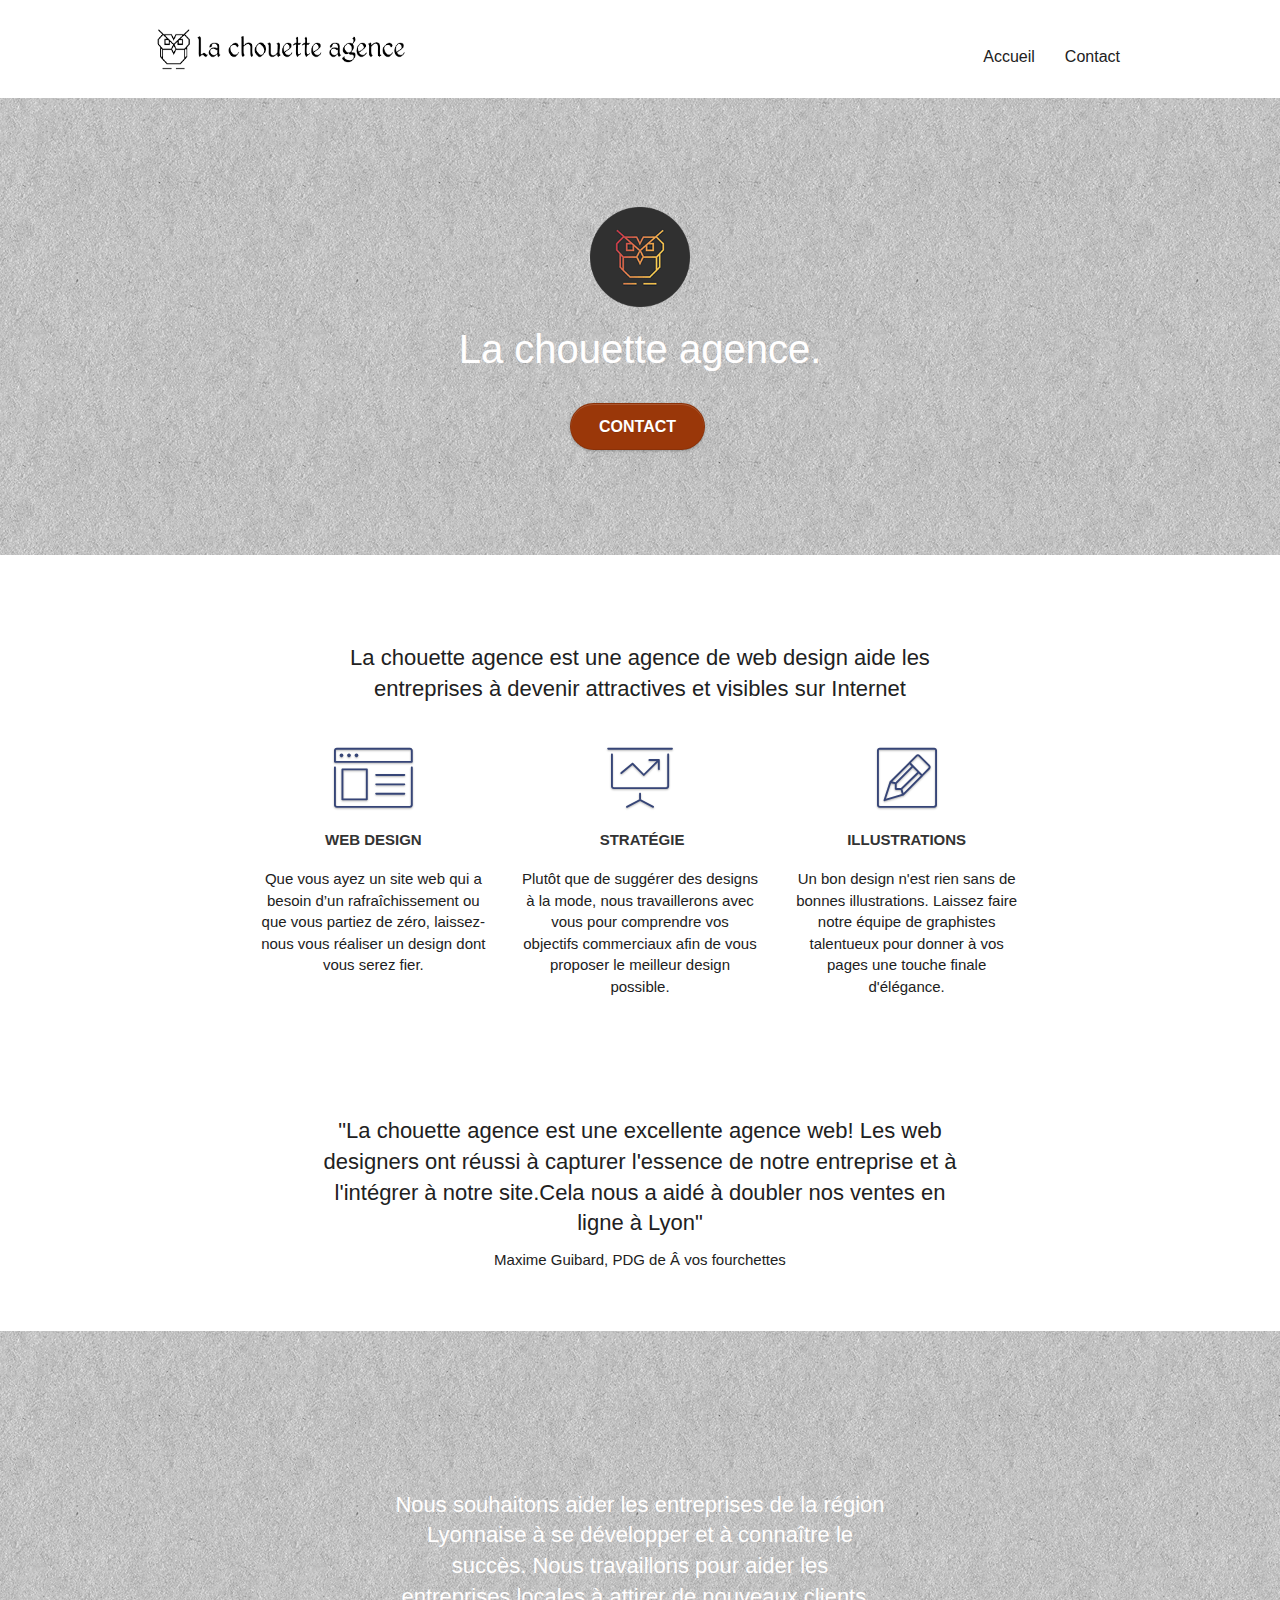
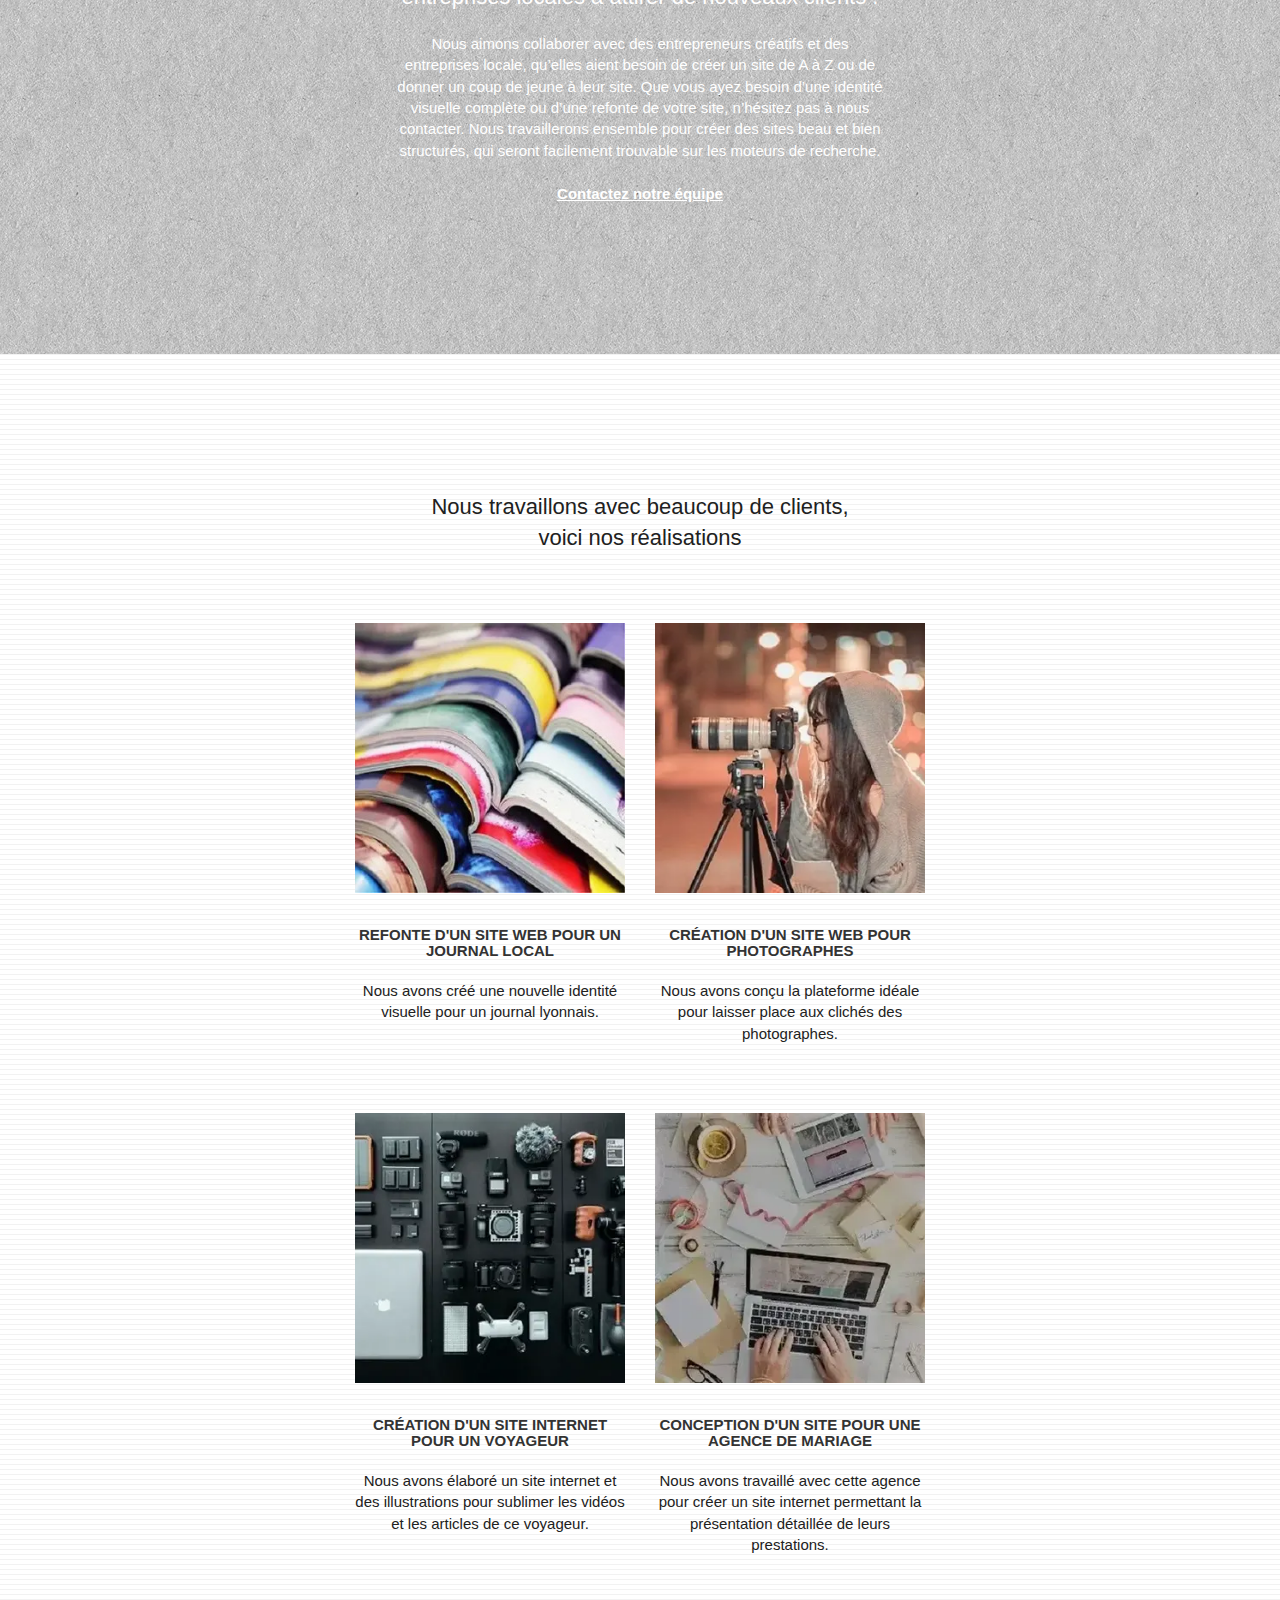
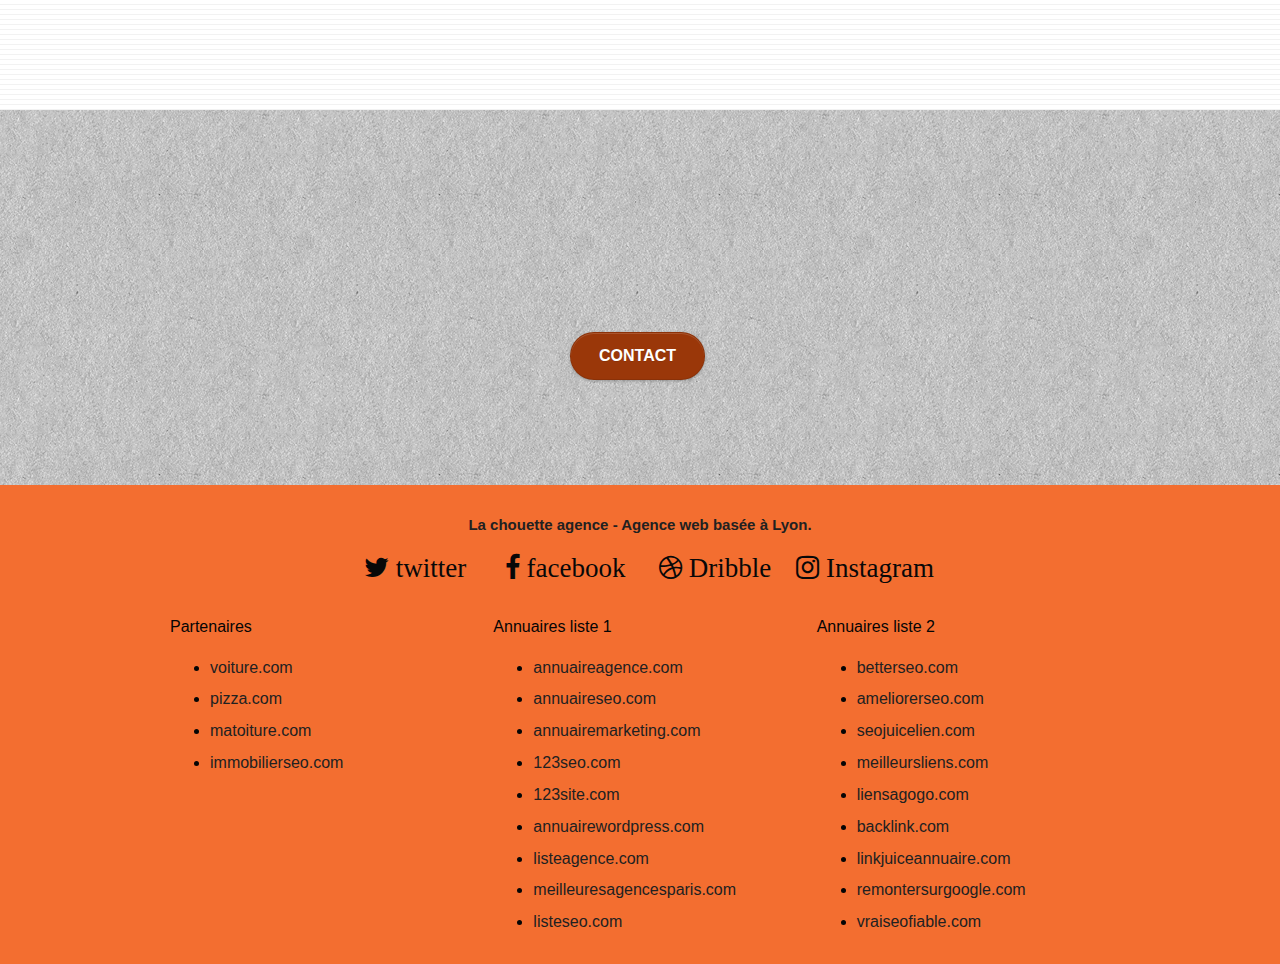
==== commit 3b80996c: "convertir images png en jpg" ====
--- a/index.html
+++ b/index.html
@@ -146,7 +146,7 @@
 		</div>
 		<div class="row tight-width-whitespace portfolio-row">
 			<div class="col-sm-6">
-				<a href="#" data-lightbox="img/journal.web" data-gallery-id="gallery-1" data-caption="Refonte d'un site web pour un journal local" data-frame="snapshot-lb"><img  src="img/journal.webp"  width="345" height="345" alt="journal lyonnais" class="img-responsive portfolio-thumb" /></a>
+				<a href="#" data-lightbox="img/journal.jpg" data-gallery-id="gallery-1" data-caption="Refonte d'un site web pour un journal local" data-frame="snapshot-lb"><img  src="img/journal.jpg"  width="270" height="270" alt="journal lyonnais" class="img-responsive portfolio-thumb" /></a>
 				<h3 class="mg-md text-center">
 					Refonte d'un site web pour un journal local
 				</h3>
@@ -155,7 +155,7 @@
 				</p>
 			</div>
 			<div class="col-sm-6">
-				<a href="#" data-lightbox="img/photographe.webp" data-gallery-id="gallery-1" data-caption="Création d'un site web pour photographes" data-frame="snapshot-lb"><img src="img/photographe.webp" class="img-responsive portfolio-thumb" width="345" height="345" alt="photographe" /></a>
+				<a href="#" data-lightbox="img/photographe.webp" data-gallery-id="gallery-1" data-caption="Création d'un site web pour photographes" data-frame="snapshot-lb"><img src="img/photographe.webp" class="img-responsive portfolio-thumb" width="270" height="270" alt="photographe" /></a>
 				<h3 class="mg-md text-center">
 					Création d'un site web pour photographes
 				</h3>
@@ -166,7 +166,7 @@
 		</div>
 		<div class="row tight-width-whitespace portfolio-row">
 			<div class="col-sm-6">
-				<a href="#" data-lightbox="img/site_pour_voyageur.webp" data-gallery-id="gallery-1" data-caption="Création d'un site internet pour un voyageur" data-frame="snapshot-lb"><img src="img/site_pour_voyageur.webp" class="img-responsive portfolio-thumb" width="345" height="345" alt="site pour voyageur"/></a>
+				<a href="#" data-lightbox="img/site_pour_voyageur.webp" data-gallery-id="gallery-1" data-caption="Création d'un site internet pour un voyageur" data-frame="snapshot-lb"><img src="img/site_pour_voyageur.webp" class="img-responsive portfolio-thumb" width="270" height="270" alt="site pour voyageur"/></a>
 				<h3 class="mg-md text-center">
 					Création d'un site internet pour un voyageur
 				</h3>
@@ -175,7 +175,7 @@
 				</p>
 			</div>
 			<div class="col-sm-6">
-				<a href="#" data-lightbox="img/agence_de_mariage.webp" data-gallery-id="gallery-1" data-caption="Conception d'un site pour une agence de mariage" data-frame="snapshot-lb"><img src="img/agence_de_mariage.webp" class="img-responsive portfolio-thumb" width="345" height="345" alt="agence de mariage" /></a>
+				<a href="#" data-lightbox="img/agence_de_mariage.webp" data-gallery-id="gallery-1" data-caption="Conception d'un site pour une agence de mariage" data-frame="snapshot-lb"><img src="img/agence_de_mariage.webp" class="img-responsive portfolio-thumb" width="270" height="270" alt="agence de mariage" /></a>
 				<h3 class="mg-md text-center">
 					Conception d'un site pour une agence de mariage
 				</h3>
@@ -242,7 +242,7 @@
 					<div class="col-sm-4 ">
 						Partenaires
 							<ul>
-								<li><a href="# ">voiture.com</a></li>
+								<li><a href="#">voiture.com</a></li>
 								<li><a href="#">pizza.com</a></li>
 								<li><a href="#">matoiture.com</a></li>
 								<li><a href="#">immobilierseo.com</a></li>
@@ -285,11 +285,11 @@
 </div>
 <!-- Principal conteneur END -->
 
-<script src="./js/jquery-2.1.0.js"></script>
-<script src="./js/bootstrap.js"></script>
-<script src="./js/blocs.js"></script>
+<script src="./js/jquery-2.1.0.js" defer></script>
+<script src="./js/bootstrap.js" defer></script>
+<script src="./js/blocs.js" defer></script>
 <script src="./js/jquery.touchSwipe.js" defer></script>
-<script src="./js/gmaps.js"></script>  
+<script src="./js/gmaps.js" defer></script> 
 
 </body>
 </html>
--- a/style.css
+++ b/style.css
@@ -1 +1 @@
-body{margin:0;padding:0;background:#FFF;overflow-x:hidden;-webkit-font-smoothing:antialiased;-moz-osx-font-smoothing:grayscale}a,button{transition:all .3s ease-in-out;outline:none!important}a:hover{text-decoration:none;cursor:pointer}#page-loading-blocs-notifaction{position:fixed;top:0;bottom:0;width:100%;z-index:100000;background:#FFF url(img/pageload-spinner.gif) no-repeat center center}.bloc{width:100%;clear:both;background:50% 50% no-repeat;padding:0 50px;-webkit-background-size:cover;-moz-background-size:cover;-o-background-size:cover;background-size:cover;position:relative}.bloc .container{padding-left:0;padding-right:0}.bloc-lg{padding:100px 50px}.bloc-md{padding:50px}.bloc-sm{padding:20px 50px}.bg-center,.bg-l-edge,.bg-r-edge,.bg-t-edge,.bg-b-edge,.bg-tl-edge,.bg-bl-edge,.bg-tr-edge,.bg-br-edge,.bg-repeat{-webkit-background-size:auto!important;-moz-background-size:auto!important;-o-background-size:auto!important;background-size:auto!important}.bg-repeat{background:repeat}.bg-t-edge{background:top no-repeat}.bloc-bg-texture::before{content:"";background-size:2px 2px;position:absolute;top:0;bottom:0;left:0;right:0}.texture-paper::before{background:url(img/texture-paper.png);background-size:280px 280px}.b-parallax{background-attachment:fixed}.bloc{color:rgb(5,5,5)}.d-bloc button:hover{color:rgba(255,255,255,.9)}.d-bloc .icon-round,.d-bloc .icon-square,.d-bloc .icon-rounded,.d-bloc .icon-semi-rounded-a,.d-bloc .icon-semi-rounded-b{border-color:rgba(255,255,255,.9)}.d-bloc .divider-h span{border-color:rgba(255,255,255,.2)}.d-bloc .a-btn,.d-bloc .navbar a,.d-bloc .navbar-brand,.d-bloc a .icon-sm,.d-bloc a .icon-md,.d-bloc a .icon-lg,.d-bloc a .icon-xl,.d-bloc h1 a,.d-bloc h2 a,.d-bloc h3 a,.d-bloc h4 a,.d-bloc h5 a,.d-bloc h6 a,.d-bloc p a{color:rgb(8,8,8)}.d-bloc .a-btn:hover,.d-bloc .navbar a:hover,.d-bloc .navbar-brand:hover,.d-bloc a:hover .icon-sm,.d-bloc a:hover .icon-md,.d-bloc a:hover .icon-lg,.d-bloc a:hover .icon-xl,.d-bloc h1 a:hover,.d-bloc h2 a:hover,.d-bloc h3 a:hover,.d-bloc h4 a:hover,.d-bloc h5 a:hover,.d-bloc h6 a:hover,.d-bloc p a:hover{color:#fff}.d-bloc .navbar-toggle .icon-bar{background:rgba(255,255,255,1)}.d-bloc .btn-wire,.d-bloc .btn-wire:hover{color:rgba(255,255,255,1);border-color:rgba(255,255,255,1)}.d-bloc .panel{color:rgba(0,0,0,.5)}.d-bloc .panel button:hover{color:rgba(0,0,0,.7)}.d-bloc .panel icon{border-color:rgba(0,0,0,.7)}.d-bloc .panel .divider-h span{border-color:rgba(0,0,0,.1)}.d-bloc .panel .a-btn{color:rgba(0,0,0,.6)}.d-bloc .panel .a-btn:hover{color:rgba(0,0,0,1)}.d-bloc .panel .btn-wire,.d-bloc .panel .btn-wire:hover{color:rgba(0,0,0,.7);border-color:rgba(0,0,0,.3)}.d-bloc .panel,.l-bloc{color:rgba(255,254,254,.5)}.d-bloc .panel button:hover,.l-bloc button:hover{color:rgba(0,0,0,.7)}.l-bloc .icon-round,.l-bloc .icon-square,.l-bloc .icon-rounded,.l-bloc .icon-semi-rounded-a,.l-bloc .icon-semi-rounded-b{border-color:rgba(0,0,0,.7)}.d-bloc .panel .divider-h span,.l-bloc .divider-h span{border-color:rgba(0,0,0,.1)}.d-bloc .panel .a-btn,.l-bloc .a-btn,.l-bloc .navbar a,.l-bloc .navbar-brand,.l-bloc a .icon-sm,.l-bloc a .icon-md,.l-bloc a .icon-lg,.l-bloc a .icon-xl,.l-bloc h1 a,.l-bloc h2 a,.l-bloc h3 a,.l-bloc h4 a,.l-bloc h5 a,.l-bloc h6 a,.l-bloc p a{color:rgba(255,255,255,.6)}.d-bloc .panel .a-btn:hover,.l-bloc .a-btn:hover,.l-bloc .navbar a:hover,.l-bloc .navbar-brand:hover,.l-bloc a:hover .icon-sm,.l-bloc a:hover .icon-md,.l-bloc a:hover .icon-lg,.l-bloc a:hover .icon-xl,.l-bloc h1 a:hover,.l-bloc h2 a:hover,.l-bloc h3 a:hover,.l-bloc h4 a:hover,.l-bloc h5 a:hover,.l-bloc h6 a:hover,.l-bloc p a:hover{color:rgba(0,0,0,1)}.l-bloc .navbar-toggle .icon-bar{color:rgba(0,0,0,.6)}.d-bloc .panel .btn-wire,.d-bloc .panel .btn-wire:hover,.l-bloc .btn-wire,.l-bloc .btn-wire:hover{color:rgba(0,0,0,.7);border-color:rgba(0,0,0,.3)}.voffset{margin-top:30px}.voffset-lg{margin-top:80px}.row-no-gutters{margin-right:0;margin-left:0}.row.row-no-gutters>[class^="col-"],.row.row-no-gutters>[class*=" col-"]{padding-right:0;padding-left:0}#bloc-1-hero h1{font-size:40px}.navbar{margin-bottom:0;z-index:1}.navbar-brand{height:auto;padding:3px 15px;font-size:25px;font-weight:400;font-weight:600;line-height:44px}.navbar-brand img{max-height:200px;margin:0 5px 0 0;display:inline}.navbar-brand img[src$=svg]{min-width:100px}.nav-center .navbar-brand img{margin:0}.navbar .nav{padding-top:2px;margin-right:-16px;float:right;z-index:1}.nav>li{float:left;margin-top:4px;font-size:16px}.navbar-nav .open .dropdown-menu>li>a{text-align:inherit}.nav>li a:hover,.nav>li a:focus{background:transparent}.navbar-toggle{margin:10px 10px 0 0;border:0}.navbar-toggle:hover{background:transparent!important}.navbar-toggle .icon-bar{background-color:rgba(0,0,0,.5);width:26px}.nav-invert .navbar .nav{float:left}.nav-invert .navbar-header,.nav-invert .navbar-brand{float:right;position:relative;z-index:2}@media (min-width:768px){.site-navigation{position:absolute;top:50%;right:20px;transform:translate(0,-50%);-webkit-transform:translateY(-50%)}.nav>li .dropdown-menu a,.nav>li .dropdown-menu a:hover{color:#484848}.nav-invert .site-navigation{left:0;right:0}.nav-center{text-align:center}.nav-center .navbar-header{width:100%}.nav-center .navbar-header,.nav-center .navbar-brand,.nav-center .nav>li{float:none;display:inline-block}.nav-center .site-navigation{position:relative;width:100%;right:0;margin-right:0;margin-top:20px}.nav-center.mini-nav .navbar-toggle{float:none;margin:10px auto 0}}.nav>li>.dropdown a{background:none!important;display:block;padding:14px 15px}nav .caret{margin:0 5px}.dropdown-menu .dropdown-menu{top:-8px;left:100%}.dropdown-menu .dropmenu-flow-right{top:100%;left:0;margin-left:-1px;border-top-left-radius:0;border-top-right-radius:0}.dropdown-menu .dropdown span{border:4px solid #000;border-top-color:transparent;border-right-color:transparent;border-bottom-color:transparent;margin:6px -5px 0 0!important;float:right}.mg-md{margin-top:10px;margin-bottom:20px}.mg-lg{margin-top:10px;margin-bottom:40px}.btn{margin:0 5px 5px 0}.btn.pull-right{margin:0 0 5px 5px}.btn-d,.btn-d:hover,.btn-d:focus{color:#FFF;background:rgba(0,0,0,.3)}button{outline:none!important}.btn-rd{border-radius:40px}.btn-clean{border:1px solid rgba(0,0,0,.08);border-bottom-color:rgba(0,0,0,.1);text-shadow:0 1px 0 rgba(0,0,1,.1);box-shadow:0 1px 3px rgba(0,0,1,.25),inset 0 1px 0 0 rgba(255,255,255,.15)}.icon-md{font-size:27px!important}.icon-lg{font-size:60px!important}.sm-shadow{text-shadow:0 1px 2px rgba(0,0,0,.3)}.panel-sq,.panel-sq .panel-heading,.panel-sq .panel-footer{border-radius:0}.panel-rd{border-radius:30px}.panel-rd .panel-heading{border-radius:29px 29px 0 0}.panel-rd .panel-footer{border-radius:0 0 29px 29px}.form-control{border-color:rgba(0,0,0,.1);box-shadow:none}.scrollToTop{width:40px;height:40px;position:fixed;bottom:20px;right:20px;opacity:0;z-index:500;transition:all .3s ease-in-out}.scrollToTop span{margin-top:6px}.showScrollTop{font-size:14px;opacity:1}a[data-lightbox]{position:relative;display:block;text-align:center}a[data-lightbox]:hover::before{content:"+";font-family:"HelveticaNeue-Light","Helvetica Neue Light","Helvetica Neue",Helvetica,Arial;font-size:32px;width:50px;height:50px;margin-left:-25px;border-radius:50%;background:rgba(0,0,0,.6);color:#FFF;font-weight:100;z-index:1;position:absolute;top:50%;transform:translateY(-50%);-webkit-transform:translateY(-50%)}a[data-lightbox]:hover img{opacity:.6;-webkit-animation-fill-mode:none;animation-fill-mode:none}#lightbox-modal{display:flex;align-items:center}#lightbox-modal .modal-dialog{width:90%;max-width:900px;margin:0 auto 0}#lightbox-modal .modal-dialog img{max-height:90vh;margin:0 auto}.lightbox-caption{padding:20px;color:#FFF;background:rgba(0,0,0,.5);position:absolute;left:15px;right:15px;bottom:5px}.close-lightbox{color:#FFF;font-size:30px;position:absolute;top:20px;right:20px;z-index:20;background:rgba(0,0,0,.5);border:none;line-height:30px;padding:0 9px 5px;opacity:.3}.close-lightbox:hover,.next-lightbox:hover,.prev-lightbox:hover{opacity:1;color:#FFF}.next-lightbox,.prev-lightbox{font-size:20px;color:rgba(255,255,255,.9);background:rgba(0,0,0,.5);transition:all .2s ease-in-out;position:absolute;top:45%;z-index:1;opacity:.4}.next-lightbox{padding:6px 8px 1px 13px;right:25px}.prev-lightbox{padding:6px 13px 1px 10px;left:25px}.snapshot-lb .modal-body{padding-bottom:45px}.snapshot-lb .lightbox-caption{padding:0;color:rgba(0,0,0,.5);background:none}h1,h2,h3,h4,h5,h6,p,label,.btn,a{font-family:"helvetica";font-weight:400;color:#212121!important}.container{max-width:1000px}.hero-bloc-text{font-size:45px}.hero-bloc-text-sub{font-size:36px}.statement-bloc-text{line-height:26px;font-style:italic;font-size:20px;text-align:center;font-weight:lighter;max-width:520px;margin:auto auto auto auto}p{font-size:15px}.tight-width-whitespace{max-width:600px;margin:auto auto auto auto}.h1{font-size:20px;font-family:"Open Sans"}.cta-hero{margin-top:22px;color:#FFFFFF!important;text-transform:uppercase;padding:12px 28px 12px 28px;font-size:16px;font-weight:700}.social{max-width:600px;margin:auto auto auto auto}h2{font-size:22px;line-height:1.4em}h3{font-size:15px;text-transform:uppercase;font-weight:700;color:#333333!important}.med-width-whitespace{max-width:800px;margin:auto auto auto auto;box-shadow:0 0 0 #000}h1{color:#333333!important}h4{color:#333333!important}.icons{margin-bottom:14px;margin-top:24px}.white{color:#FFFFFF!important}.portfolio-thumb{margin-bottom:24px}.portfolio-row{margin-bottom:44px;margin-top:50px}.avatar{box-shadow:0 4px 9px rgba(0,0,0,.3)}.black-background{background-color:rgba(165,147,99,.7);padding:40px 40px 40px 40px}.bold-link{font-weight:900;text-decoration:underline!important}.bgc-white{background-color:#FFF}.bgc-dark-slate-blue{background-color:#364577}.bgc-atomic-tangerine{background-color:#F36E30}.tc-white{color:#fffefe!important}.btn-atomic-tangerine{background:#9A3709;color:#FFFFFF!important}.ltc-white{color:#FFFFFF!important}.ltc-white:hover{color:#cccccc!important}.ltc-atomic-tangerine{color:#F36E30!important}.ltc-atomic-tangerine:hover{color:#c27956!important}.icon-dark-slate-blue{color:#364577!important;border-color:#364577!important}.bg-dots-bg{background-image:url(img/dots-bg.png)}.bg-lines-h2-bg{background-image:url(img/lines-h2-bg.png)}.bg-banniere{background-image:url(img/la-chouette-agence-banniere.jpg)}.bg-presentation{background-image:url(img/image-de-presentation.jpg)}@media (max-width:1024px){.bloc{padding-left:20px;padding-right:20px}.bloc.full-width-bloc,.bloc-tile-2.full-width-bloc .container,.bloc-tile-3.full-width-bloc .container,.bloc-tile-4.full-width-bloc .container{padding-left:0;padding-right:0}}@media (max-width:992px) and (min-width:768px){.navbar .nav{max-width:80%}.nav-center.navbar .nav{max-width:100%}}@media only screen and (min-width:768px) and (max-width:1024px) and (orientation:landscape){.b-parallax{background-attachment:scroll}}@media only screen and (min-width:1024px) and (max-width:1366px) and (-webkit-min-device-pixel-ratio:1.5){.b-parallax{background-attachment:scroll}}@media (max-width:991px){.container{width:100%}.b-parallax{background-attachment:scroll}.page-container,#hero-bloc{overflow-x:hidden;position:relative}.bloc-group,.bloc-group .bloc{display:block;width:100%}.bloc-fill-screen .fill-bloc-top-edge,.bloc-fill-screen .fill-bloc-bottom-edge{padding:0 20px}@media (max-width:767px){.page-container{overflow-x:hidden;position:relative}h1,h2,h3,h4,h5,h6,p,#disqus_thread{padding-left:10px!important;padding-right:10px!important}.b-parallax{background-attachment:scroll}.navbar .nav{padding-top:0;border-top:1px solid rgba(0,0,0,.2);float:none!important}.navbar.row{margin-left:0;margin-right:0}.site-navigation{position:inherit;transform:none;-webkit-transform:none;-ms-transform:none}.nav>li{margin-top:0;border-bottom:1px solid rgba(0,0,0,.1);background:rgba(0,0,0,.05);text-align:left;padding-left:15px;width:100%}.nav>li:hover{background:rgba(0,0,0,.08)}.dropdown .dropdown a .caret{float:none;margin:5px 0 0 10px!important;border:4px solid #000;border-bottom-color:transparent;border-right-color:transparent;border-left-color:transparent}#hero-bloc .navbar .nav{background:rgba(0,0,0,.8)}#hero-bloc .navbar .nav a{color:rgba(255,255,255,.6)}.hero{padding:50px 0}.hero-nav{left:-1px;right:-1px}.navbar-collapse{padding:0;overflow-x:hidden;-webkit-box-shadow:none;box-shadow:none}.navbar-brand img{max-height:40px;width:auto}.nav-invert .navbar-header{float:none;width:100%}.nav-invert .navbar-toggle{float:left;margin-left:10px}.bloc{padding-left:0;padding-right:0}.bloc-xxl,.bloc-xl,.bloc-lg{padding:40px 0}.bloc-sm,.bloc-md{padding-left:0;padding-right:0}.bloc-tile-2 .container,.bloc-tile-3 .container,.bloc-tile-4 .container,.bloc-fill-screen .fill-bloc-top-edge,.bloc-fill-screen .fill-bloc-bottom-edge{padding-left:0;padding-right:0}.a-block{padding:0 10px}.btn-dwn{display:none}.voffset{margin-top:5px}.voffset-md{margin-top:20px}.voffset-lg{margin-top:30px}form{padding:5px}.close-lightbox{display:inline-block}.blocsapp-device-iphone5{background-size:216px 425px;padding-top:60px;width:216px;height:425px}.blocsapp-device-iphone5 img{width:180px;height:320px}}@media (max-width:400px){.bloc{padding-left:0;padding-right:0}}@media (max-width:767px){.bloc-mob-center-text{text-align:center}}}footer ul,li{padding-top:9px}footer p{font-weight:799}+body{margin:0;padding:0;background:#FFF;overflow-x:hidden;-webkit-font-smoothing:antialiased;-moz-osx-font-smoothing:grayscale}a,button{transition:all .3s ease-in-out;outline:none!important}a:hover{text-decoration:none;cursor:pointer}#page-loading-blocs-notifaction{position:fixed;top:0;bottom:0;width:100%;z-index:100000;background:#FFF url(img/pageload-spinner.gif) no-repeat center center}.bloc{width:100%;clear:both;background:50% 50% no-repeat;padding:0 50px;-webkit-background-size:cover;-moz-background-size:cover;-o-background-size:cover;background-size:cover;position:relative}.bloc .container{padding-left:0;padding-right:0}.bloc-lg{padding:100px 50px}.bloc-md{padding:50px}.bloc-sm{padding:20px 50px}.bg-center,.bg-l-edge,.bg-r-edge,.bg-t-edge,.bg-b-edge,.bg-tl-edge,.bg-bl-edge,.bg-tr-edge,.bg-br-edge,.bg-repeat{-webkit-background-size:auto!important;-moz-background-size:auto!important;-o-background-size:auto!important;background-size:auto!important}.bg-repeat{background:repeat}.bg-t-edge{background:top no-repeat}.bloc-bg-texture::before{content:"";background-size:2px 2px;position:absolute;top:0;bottom:0;left:0;right:0}.texture-paper::before{background:url(img/texture-paper.jpg);background-size:280px 280px}.b-parallax{background-attachment:fixed}.bloc{color:rgb(5,5,5)}.d-bloc button:hover{color:rgba(255,255,255,.9)}.d-bloc .icon-round,.d-bloc .icon-square,.d-bloc .icon-rounded,.d-bloc .icon-semi-rounded-a,.d-bloc .icon-semi-rounded-b{border-color:rgba(255,255,255,.9)}.d-bloc .divider-h span{border-color:rgba(255,255,255,.2)}.d-bloc .a-btn,.d-bloc .navbar a,.d-bloc .navbar-brand,.d-bloc a .icon-sm,.d-bloc a .icon-md,.d-bloc a .icon-lg,.d-bloc a .icon-xl,.d-bloc h1 a,.d-bloc h2 a,.d-bloc h3 a,.d-bloc h4 a,.d-bloc h5 a,.d-bloc h6 a,.d-bloc p a{color:rgb(8,8,8)}.d-bloc .a-btn:hover,.d-bloc .navbar a:hover,.d-bloc .navbar-brand:hover,.d-bloc a:hover .icon-sm,.d-bloc a:hover .icon-md,.d-bloc a:hover .icon-lg,.d-bloc a:hover .icon-xl,.d-bloc h1 a:hover,.d-bloc h2 a:hover,.d-bloc h3 a:hover,.d-bloc h4 a:hover,.d-bloc h5 a:hover,.d-bloc h6 a:hover,.d-bloc p a:hover{color:#fff}.d-bloc .navbar-toggle .icon-bar{background:rgba(255,255,255,1)}.d-bloc .btn-wire,.d-bloc .btn-wire:hover{color:rgba(255,255,255,1);border-color:rgba(255,255,255,1)}.d-bloc .panel{color:rgba(0,0,0,.5)}.d-bloc .panel button:hover{color:rgba(0,0,0,.7)}.d-bloc .panel icon{border-color:rgba(0,0,0,.7)}.d-bloc .panel .divider-h span{border-color:rgba(0,0,0,.1)}.d-bloc .panel .a-btn{color:rgba(0,0,0,.6)}.d-bloc .panel .a-btn:hover{color:rgba(0,0,0,1)}.d-bloc .panel .btn-wire,.d-bloc .panel .btn-wire:hover{color:rgba(0,0,0,.7);border-color:rgba(0,0,0,.3)}.d-bloc .panel,.l-bloc{color:rgba(255,254,254,.5)}.d-bloc .panel button:hover,.l-bloc button:hover{color:rgba(0,0,0,.7)}.l-bloc .icon-round,.l-bloc .icon-square,.l-bloc .icon-rounded,.l-bloc .icon-semi-rounded-a,.l-bloc .icon-semi-rounded-b{border-color:rgba(0,0,0,.7)}.d-bloc .panel .divider-h span,.l-bloc .divider-h span{border-color:rgba(0,0,0,.1)}.d-bloc .panel .a-btn,.l-bloc .a-btn,.l-bloc .navbar a,.l-bloc .navbar-brand,.l-bloc a .icon-sm,.l-bloc a .icon-md,.l-bloc a .icon-lg,.l-bloc a .icon-xl,.l-bloc h1 a,.l-bloc h2 a,.l-bloc h3 a,.l-bloc h4 a,.l-bloc h5 a,.l-bloc h6 a,.l-bloc p a{color:rgba(255,255,255,.6)}.d-bloc .panel .a-btn:hover,.l-bloc .a-btn:hover,.l-bloc .navbar a:hover,.l-bloc .navbar-brand:hover,.l-bloc a:hover .icon-sm,.l-bloc a:hover .icon-md,.l-bloc a:hover .icon-lg,.l-bloc a:hover .icon-xl,.l-bloc h1 a:hover,.l-bloc h2 a:hover,.l-bloc h3 a:hover,.l-bloc h4 a:hover,.l-bloc h5 a:hover,.l-bloc h6 a:hover,.l-bloc p a:hover{color:rgba(0,0,0,1)}.l-bloc .navbar-toggle .icon-bar{color:rgba(0,0,0,.6)}.d-bloc .panel .btn-wire,.d-bloc .panel .btn-wire:hover,.l-bloc .btn-wire,.l-bloc .btn-wire:hover{color:rgba(0,0,0,.7);border-color:rgba(0,0,0,.3)}.voffset{margin-top:30px}.voffset-lg{margin-top:80px}.row-no-gutters{margin-right:0;margin-left:0}.row.row-no-gutters>[class^="col-"],.row.row-no-gutters>[class*=" col-"]{padding-right:0;padding-left:0}#bloc-1-hero h1{font-size:40px}.navbar{margin-bottom:0;z-index:1}.navbar-brand{height:auto;padding:3px 15px;font-size:25px;font-weight:400;font-weight:600;line-height:44px}.navbar-brand img{max-height:200px;margin:0 5px 0 0;display:inline}.navbar-brand img[src$=svg]{min-width:100px}.nav-center .navbar-brand img{margin:0}.navbar .nav{padding-top:2px;margin-right:-16px;float:right;z-index:1}.nav>li{float:left;margin-top:4px;font-size:16px}.navbar-nav .open .dropdown-menu>li>a{text-align:inherit}.nav>li a:hover,.nav>li a:focus{background:transparent}.navbar-toggle{margin:10px 10px 0 0;border:0}.navbar-toggle:hover{background:transparent!important}.navbar-toggle .icon-bar{background-color:rgba(0,0,0,.5);width:26px}.nav-invert .navbar .nav{float:left}.nav-invert .navbar-header,.nav-invert .navbar-brand{float:right;position:relative;z-index:2}@media (min-width:768px){.site-navigation{position:absolute;top:50%;right:20px;transform:translate(0,-50%);-webkit-transform:translateY(-50%)}.nav>li .dropdown-menu a,.nav>li .dropdown-menu a:hover{color:#484848}.nav-invert .site-navigation{left:0;right:0}.nav-center{text-align:center}.nav-center .navbar-header{width:100%}.nav-center .navbar-header,.nav-center .navbar-brand,.nav-center .nav>li{float:none;display:inline-block}.nav-center .site-navigation{position:relative;width:100%;right:0;margin-right:0;margin-top:20px}.nav-center.mini-nav .navbar-toggle{float:none;margin:10px auto 0}}.nav>li>.dropdown a{background:none!important;display:block;padding:14px 15px}nav .caret{margin:0 5px}.dropdown-menu .dropdown-menu{top:-8px;left:100%}.dropdown-menu .dropmenu-flow-right{top:100%;left:0;margin-left:-1px;border-top-left-radius:0;border-top-right-radius:0}.dropdown-menu .dropdown span{border:4px solid #000;border-top-color:transparent;border-right-color:transparent;border-bottom-color:transparent;margin:6px -5px 0 0!important;float:right}.mg-md{margin-top:10px;margin-bottom:20px}.mg-lg{margin-top:10px;margin-bottom:40px}.btn{margin:0 5px 5px 0}.btn.pull-right{margin:0 0 5px 5px}.btn-d,.btn-d:hover,.btn-d:focus{color:#FFF;background:rgba(0,0,0,.3)}button{outline:none!important}.btn-rd{border-radius:40px}.btn-clean{border:1px solid rgba(0,0,0,.08);border-bottom-color:rgba(0,0,0,.1);text-shadow:0 1px 0 rgba(0,0,1,.1);box-shadow:0 1px 3px rgba(0,0,1,.25),inset 0 1px 0 0 rgba(255,255,255,.15)}.icon-md{font-size:27px!important}.icon-lg{font-size:60px!important}.sm-shadow{text-shadow:0 1px 2px rgba(0,0,0,.3)}.panel-sq,.panel-sq .panel-heading,.panel-sq .panel-footer{border-radius:0}.panel-rd{border-radius:30px}.panel-rd .panel-heading{border-radius:29px 29px 0 0}.panel-rd .panel-footer{border-radius:0 0 29px 29px}.form-control{border-color:rgba(0,0,0,.1);box-shadow:none}.scrollToTop{width:40px;height:40px;position:fixed;bottom:20px;right:20px;opacity:0;z-index:500;transition:all .3s ease-in-out}.scrollToTop span{margin-top:6px}.showScrollTop{font-size:14px;opacity:1}a[data-lightbox]{position:relative;display:block;text-align:center}a[data-lightbox]:hover::before{content:"+";font-family:"HelveticaNeue-Light","Helvetica Neue Light","Helvetica Neue",Helvetica,Arial;font-size:32px;width:50px;height:50px;margin-left:-25px;border-radius:50%;background:rgba(0,0,0,.6);color:#FFF;font-weight:100;z-index:1;position:absolute;top:50%;transform:translateY(-50%);-webkit-transform:translateY(-50%)}a[data-lightbox]:hover img{opacity:.6;-webkit-animation-fill-mode:none;animation-fill-mode:none}#lightbox-modal{display:flex;align-items:center}#lightbox-modal .modal-dialog{width:90%;max-width:900px;margin:0 auto 0}#lightbox-modal .modal-dialog img{max-height:90vh;margin:0 auto}.lightbox-caption{padding:20px;color:#FFF;background:rgba(0,0,0,.5);position:absolute;left:15px;right:15px;bottom:5px}.close-lightbox{color:#FFF;font-size:30px;position:absolute;top:20px;right:20px;z-index:20;background:rgba(0,0,0,.5);border:none;line-height:30px;padding:0 9px 5px;opacity:.3}.close-lightbox:hover,.next-lightbox:hover,.prev-lightbox:hover{opacity:1;color:#FFF}.next-lightbox,.prev-lightbox{font-size:20px;color:rgba(255,255,255,.9);background:rgba(0,0,0,.5);transition:all .2s ease-in-out;position:absolute;top:45%;z-index:1;opacity:.4}.next-lightbox{padding:6px 8px 1px 13px;right:25px}.prev-lightbox{padding:6px 13px 1px 10px;left:25px}.snapshot-lb .modal-body{padding-bottom:45px}.snapshot-lb .lightbox-caption{padding:0;color:rgba(0,0,0,.5);background:none}h1,h2,h3,h4,h5,h6,p,label,.btn,a{font-family:"helvetica";font-weight:400;color:#212121!important}.container{max-width:1000px}.hero-bloc-text{font-size:45px}.hero-bloc-text-sub{font-size:36px}.statement-bloc-text{line-height:26px;font-style:italic;font-size:20px;text-align:center;font-weight:lighter;max-width:520px;margin:auto auto auto auto}p{font-size:15px}.tight-width-whitespace{max-width:600px;margin:auto auto auto auto}.h1{font-size:20px;font-family:"Open Sans"}.cta-hero{margin-top:22px;color:#FFFFFF!important;text-transform:uppercase;padding:12px 28px 12px 28px;font-size:16px;font-weight:700}.social{max-width:600px;margin:auto auto auto auto}h2{font-size:22px;line-height:1.4em}h3{font-size:15px;text-transform:uppercase;font-weight:700;color:#333333!important}.med-width-whitespace{max-width:800px;margin:auto auto auto auto;box-shadow:0 0 0 #000}h1{color:#333333!important}h4{color:#333333!important}.icons{margin-bottom:14px;margin-top:24px}.white{color:#FFFFFF!important}.portfolio-thumb{margin-bottom:24px}.portfolio-row{margin-bottom:44px;margin-top:50px}.avatar{box-shadow:0 4px 9px rgba(0,0,0,.3)}.black-background{background-color:rgba(165,147,99,.7);padding:40px 40px 40px 40px}.bold-link{font-weight:900;text-decoration:underline!important}.bgc-white{background-color:#FFF}.bgc-dark-slate-blue{background-color:#364577}.bgc-atomic-tangerine{background-color:#F36E30}.tc-white{color:#fffefe!important}.btn-atomic-tangerine{background:#9A3709;color:#FFFFFF!important}.ltc-white{color:#FFFFFF!important}.ltc-white:hover{color:#cccccc!important}.ltc-atomic-tangerine{color:#F36E30!important}.ltc-atomic-tangerine:hover{color:#c27956!important}.icon-dark-slate-blue{color:#364577!important;border-color:#364577!important}.bg-dots-bg{background-image:url(img/dots-bg.png)}.bg-lines-h2-bg{background-image:url(img/lines-h2-bg.png)}.bg-banniere{background-image:url(img/la-chouette-agence-banniere.jpg)}.bg-presentation{background-image:url(img/image-de-presentation.jpg)}@media (max-width:1024px){.bloc{padding-left:20px;padding-right:20px}.bloc.full-width-bloc,.bloc-tile-2.full-width-bloc .container,.bloc-tile-3.full-width-bloc .container,.bloc-tile-4.full-width-bloc .container{padding-left:0;padding-right:0}}@media (max-width:992px) and (min-width:768px){.navbar .nav{max-width:80%}.nav-center.navbar .nav{max-width:100%}}@media only screen and (min-width:768px) and (max-width:1024px) and (orientation:landscape){.b-parallax{background-attachment:scroll}}@media only screen and (min-width:1024px) and (max-width:1366px) and (-webkit-min-device-pixel-ratio:1.5){.b-parallax{background-attachment:scroll}}@media (max-width:991px){.container{width:100%}.b-parallax{background-attachment:scroll}.page-container,#hero-bloc{overflow-x:hidden;position:relative}.bloc-group,.bloc-group .bloc{display:block;width:100%}.bloc-fill-screen .fill-bloc-top-edge,.bloc-fill-screen .fill-bloc-bottom-edge{padding:0 20px}@media (max-width:767px){.page-container{overflow-x:hidden;position:relative}h1,h2,h3,h4,h5,h6,p,#disqus_thread{padding-left:10px!important;padding-right:10px!important}.b-parallax{background-attachment:scroll}.navbar .nav{padding-top:0;border-top:1px solid rgba(0,0,0,.2);float:none!important}.navbar.row{margin-left:0;margin-right:0}.site-navigation{position:inherit;transform:none;-webkit-transform:none;-ms-transform:none}.nav>li{margin-top:0;border-bottom:1px solid rgba(0,0,0,.1);background:rgba(0,0,0,.05);text-align:left;padding-left:15px;width:100%}.nav>li:hover{background:rgba(0,0,0,.08)}.dropdown .dropdown a .caret{float:none;margin:5px 0 0 10px!important;border:4px solid #000;border-bottom-color:transparent;border-right-color:transparent;border-left-color:transparent}#hero-bloc .navbar .nav{background:rgba(0,0,0,.8)}#hero-bloc .navbar .nav a{color:rgba(255,255,255,.6)}.hero{padding:50px 0}.hero-nav{left:-1px;right:-1px}.navbar-collapse{padding:0;overflow-x:hidden;-webkit-box-shadow:none;box-shadow:none}.navbar-brand img{max-height:40px;width:auto}.nav-invert .navbar-header{float:none;width:100%}.nav-invert .navbar-toggle{float:left;margin-left:10px}.bloc{padding-left:0;padding-right:0}.bloc-xxl,.bloc-xl,.bloc-lg{padding:40px 0}.bloc-sm,.bloc-md{padding-left:0;padding-right:0}.bloc-tile-2 .container,.bloc-tile-3 .container,.bloc-tile-4 .container,.bloc-fill-screen .fill-bloc-top-edge,.bloc-fill-screen .fill-bloc-bottom-edge{padding-left:0;padding-right:0}.a-block{padding:0 10px}.btn-dwn{display:none}.voffset{margin-top:5px}.voffset-md{margin-top:20px}.voffset-lg{margin-top:30px}form{padding:5px}.close-lightbox{display:inline-block}.blocsapp-device-iphone5{background-size:216px 425px;padding-top:60px;width:216px;height:425px}.blocsapp-device-iphone5 img{width:180px;height:320px}}@media (max-width:400px){.bloc{padding-left:0;padding-right:0}}@media (max-width:767px){.bloc-mob-center-text{text-align:center}}}footer ul,li{padding-top:9px}footer p{font-weight:799}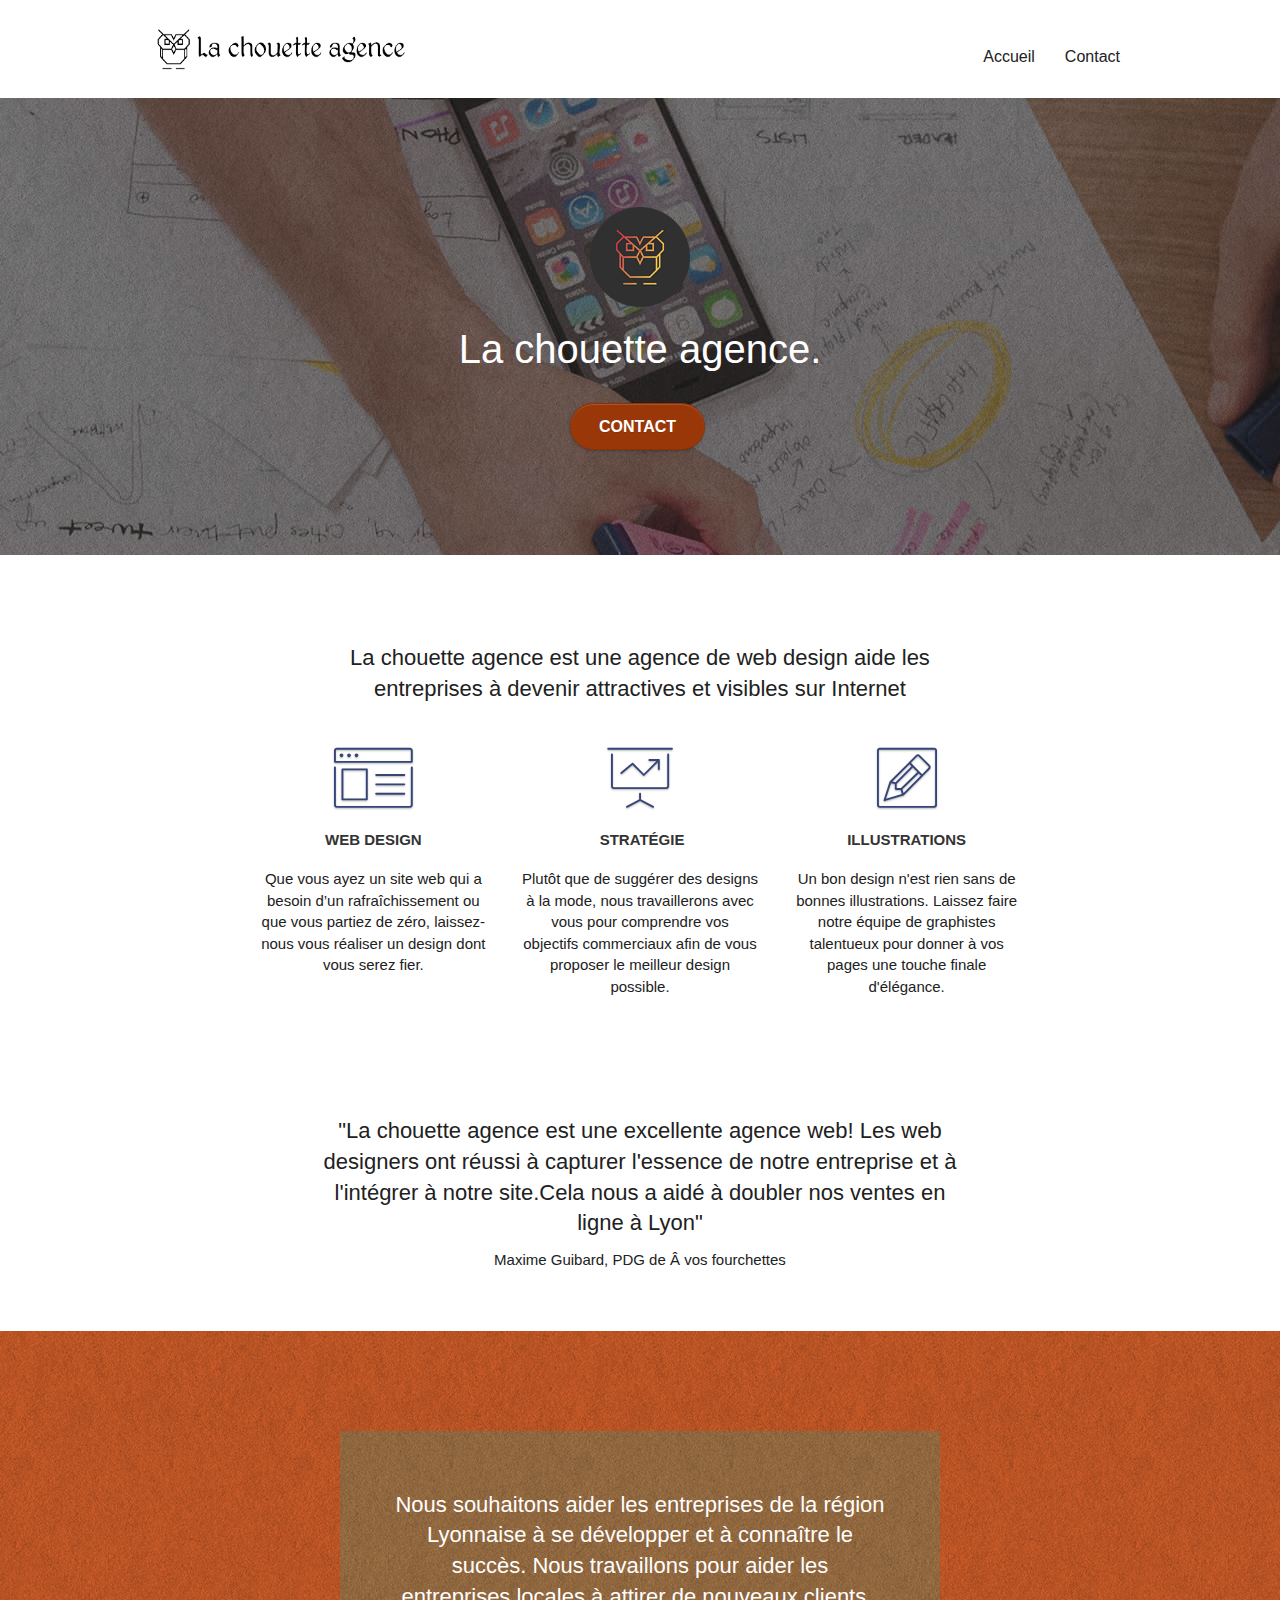
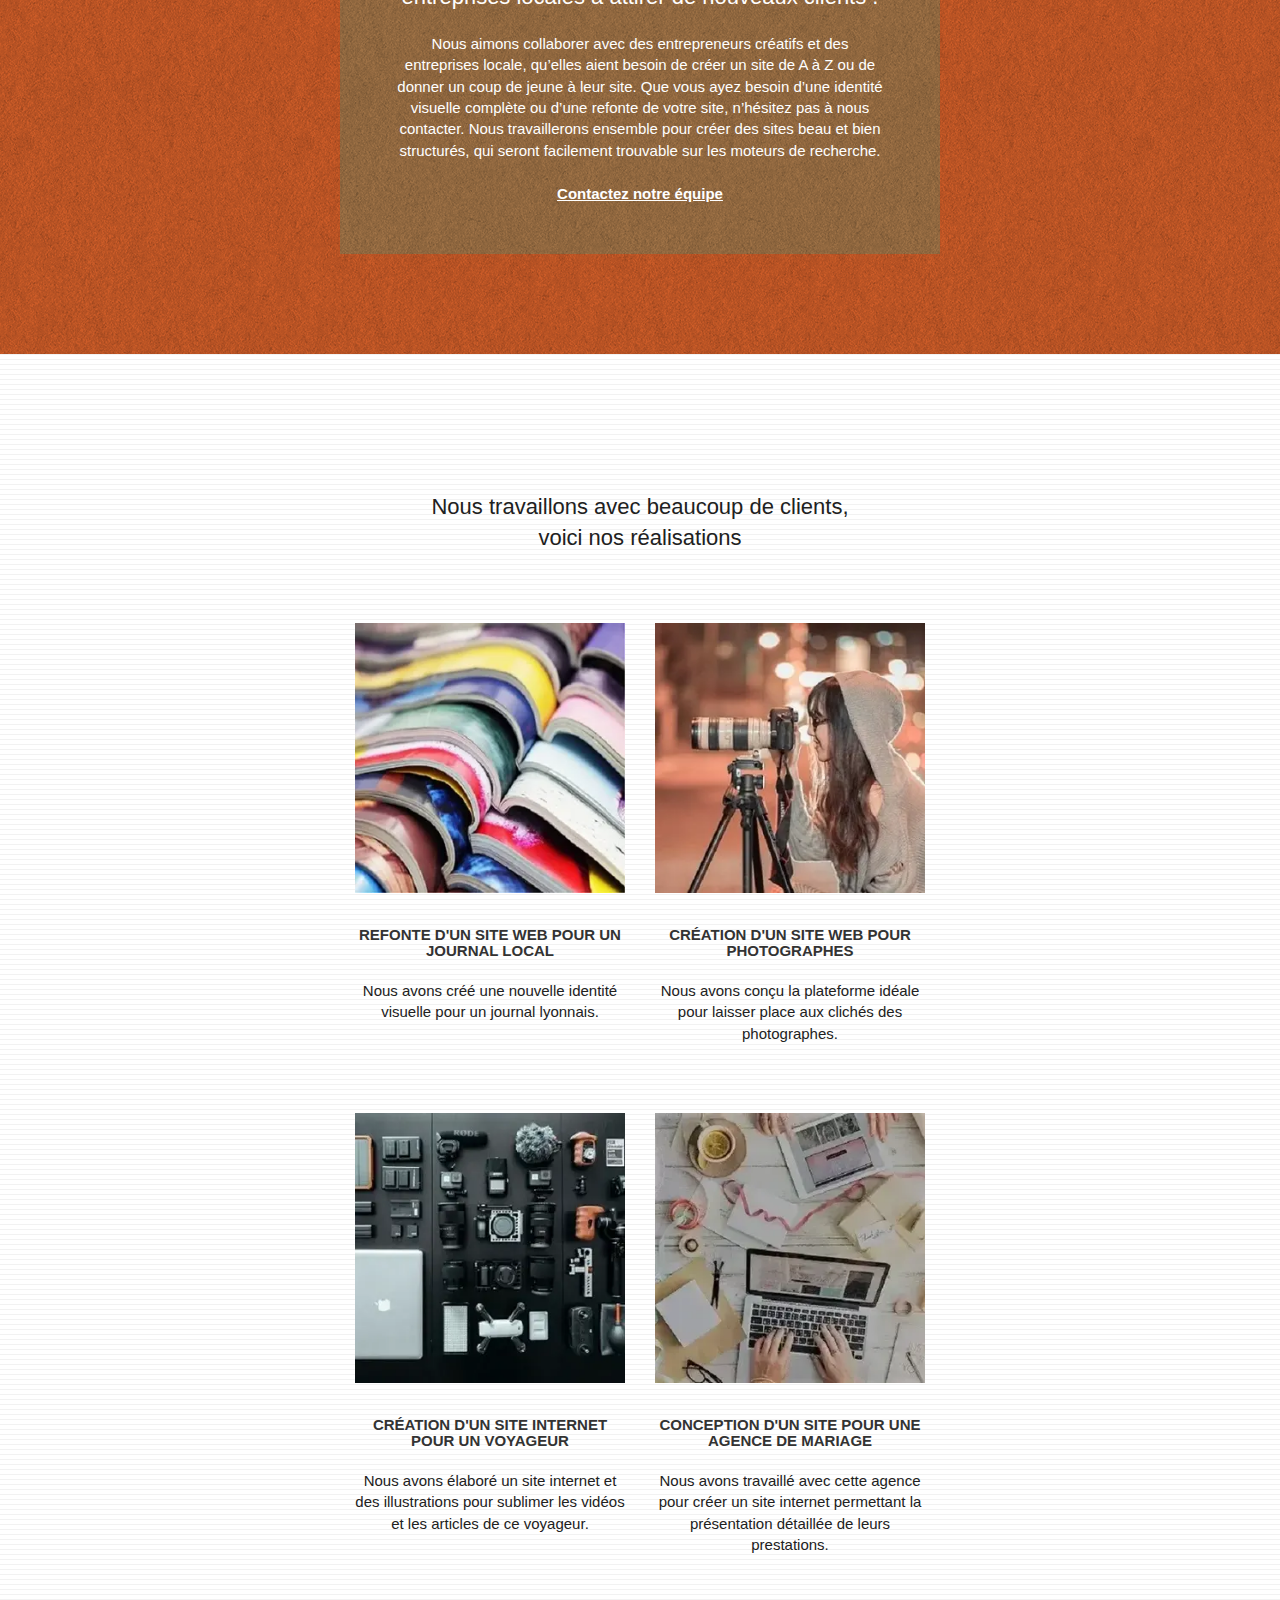
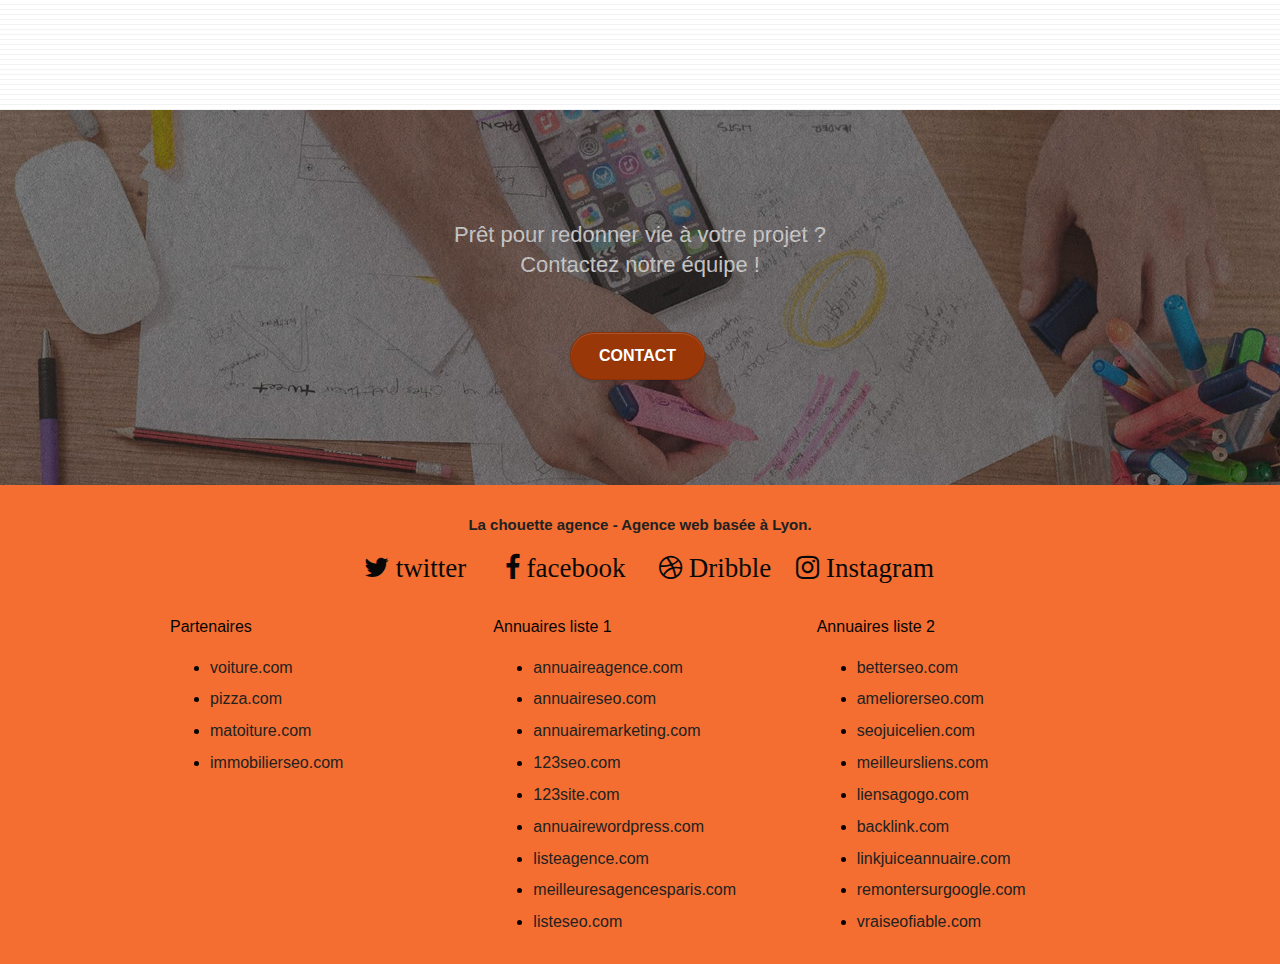
==== commit ce61ecae: "convertir images jpg en webp" ====
--- a/index.html
+++ b/index.html
@@ -146,7 +146,7 @@
 		</div>
 		<div class="row tight-width-whitespace portfolio-row">
 			<div class="col-sm-6">
-				<a href="#" data-lightbox="img/journal.jpg" data-gallery-id="gallery-1" data-caption="Refonte d'un site web pour un journal local" data-frame="snapshot-lb"><img  src="img/journal.jpg"  width="270" height="270" alt="journal lyonnais" class="img-responsive portfolio-thumb" /></a>
+				<a href="#" data-lightbox="img/journal.webp" data-gallery-id="gallery-1" data-caption="Refonte d'un site web pour un journal local" data-frame="snapshot-lb"><img  src="img/journal.webp"  width="270" height="270" alt="journal lyonnais" class="img-responsive portfolio-thumb" /></a>
 				<h3 class="mg-md text-center">
 					Refonte d'un site web pour un journal local
 				</h3>
--- a/style.css
+++ b/style.css
@@ -1 +1 @@
-body{margin:0;padding:0;background:#FFF;overflow-x:hidden;-webkit-font-smoothing:antialiased;-moz-osx-font-smoothing:grayscale}a,button{transition:all .3s ease-in-out;outline:none!important}a:hover{text-decoration:none;cursor:pointer}#page-loading-blocs-notifaction{position:fixed;top:0;bottom:0;width:100%;z-index:100000;background:#FFF url(img/pageload-spinner.gif) no-repeat center center}.bloc{width:100%;clear:both;background:50% 50% no-repeat;padding:0 50px;-webkit-background-size:cover;-moz-background-size:cover;-o-background-size:cover;background-size:cover;position:relative}.bloc .container{padding-left:0;padding-right:0}.bloc-lg{padding:100px 50px}.bloc-md{padding:50px}.bloc-sm{padding:20px 50px}.bg-center,.bg-l-edge,.bg-r-edge,.bg-t-edge,.bg-b-edge,.bg-tl-edge,.bg-bl-edge,.bg-tr-edge,.bg-br-edge,.bg-repeat{-webkit-background-size:auto!important;-moz-background-size:auto!important;-o-background-size:auto!important;background-size:auto!important}.bg-repeat{background:repeat}.bg-t-edge{background:top no-repeat}.bloc-bg-texture::before{content:"";background-size:2px 2px;position:absolute;top:0;bottom:0;left:0;right:0}.texture-paper::before{background:url(img/texture-paper.jpg);background-size:280px 280px}.b-parallax{background-attachment:fixed}.bloc{color:rgb(5,5,5)}.d-bloc button:hover{color:rgba(255,255,255,.9)}.d-bloc .icon-round,.d-bloc .icon-square,.d-bloc .icon-rounded,.d-bloc .icon-semi-rounded-a,.d-bloc .icon-semi-rounded-b{border-color:rgba(255,255,255,.9)}.d-bloc .divider-h span{border-color:rgba(255,255,255,.2)}.d-bloc .a-btn,.d-bloc .navbar a,.d-bloc .navbar-brand,.d-bloc a .icon-sm,.d-bloc a .icon-md,.d-bloc a .icon-lg,.d-bloc a .icon-xl,.d-bloc h1 a,.d-bloc h2 a,.d-bloc h3 a,.d-bloc h4 a,.d-bloc h5 a,.d-bloc h6 a,.d-bloc p a{color:rgb(8,8,8)}.d-bloc .a-btn:hover,.d-bloc .navbar a:hover,.d-bloc .navbar-brand:hover,.d-bloc a:hover .icon-sm,.d-bloc a:hover .icon-md,.d-bloc a:hover .icon-lg,.d-bloc a:hover .icon-xl,.d-bloc h1 a:hover,.d-bloc h2 a:hover,.d-bloc h3 a:hover,.d-bloc h4 a:hover,.d-bloc h5 a:hover,.d-bloc h6 a:hover,.d-bloc p a:hover{color:#fff}.d-bloc .navbar-toggle .icon-bar{background:rgba(255,255,255,1)}.d-bloc .btn-wire,.d-bloc .btn-wire:hover{color:rgba(255,255,255,1);border-color:rgba(255,255,255,1)}.d-bloc .panel{color:rgba(0,0,0,.5)}.d-bloc .panel button:hover{color:rgba(0,0,0,.7)}.d-bloc .panel icon{border-color:rgba(0,0,0,.7)}.d-bloc .panel .divider-h span{border-color:rgba(0,0,0,.1)}.d-bloc .panel .a-btn{color:rgba(0,0,0,.6)}.d-bloc .panel .a-btn:hover{color:rgba(0,0,0,1)}.d-bloc .panel .btn-wire,.d-bloc .panel .btn-wire:hover{color:rgba(0,0,0,.7);border-color:rgba(0,0,0,.3)}.d-bloc .panel,.l-bloc{color:rgba(255,254,254,.5)}.d-bloc .panel button:hover,.l-bloc button:hover{color:rgba(0,0,0,.7)}.l-bloc .icon-round,.l-bloc .icon-square,.l-bloc .icon-rounded,.l-bloc .icon-semi-rounded-a,.l-bloc .icon-semi-rounded-b{border-color:rgba(0,0,0,.7)}.d-bloc .panel .divider-h span,.l-bloc .divider-h span{border-color:rgba(0,0,0,.1)}.d-bloc .panel .a-btn,.l-bloc .a-btn,.l-bloc .navbar a,.l-bloc .navbar-brand,.l-bloc a .icon-sm,.l-bloc a .icon-md,.l-bloc a .icon-lg,.l-bloc a .icon-xl,.l-bloc h1 a,.l-bloc h2 a,.l-bloc h3 a,.l-bloc h4 a,.l-bloc h5 a,.l-bloc h6 a,.l-bloc p a{color:rgba(255,255,255,.6)}.d-bloc .panel .a-btn:hover,.l-bloc .a-btn:hover,.l-bloc .navbar a:hover,.l-bloc .navbar-brand:hover,.l-bloc a:hover .icon-sm,.l-bloc a:hover .icon-md,.l-bloc a:hover .icon-lg,.l-bloc a:hover .icon-xl,.l-bloc h1 a:hover,.l-bloc h2 a:hover,.l-bloc h3 a:hover,.l-bloc h4 a:hover,.l-bloc h5 a:hover,.l-bloc h6 a:hover,.l-bloc p a:hover{color:rgba(0,0,0,1)}.l-bloc .navbar-toggle .icon-bar{color:rgba(0,0,0,.6)}.d-bloc .panel .btn-wire,.d-bloc .panel .btn-wire:hover,.l-bloc .btn-wire,.l-bloc .btn-wire:hover{color:rgba(0,0,0,.7);border-color:rgba(0,0,0,.3)}.voffset{margin-top:30px}.voffset-lg{margin-top:80px}.row-no-gutters{margin-right:0;margin-left:0}.row.row-no-gutters>[class^="col-"],.row.row-no-gutters>[class*=" col-"]{padding-right:0;padding-left:0}#bloc-1-hero h1{font-size:40px}.navbar{margin-bottom:0;z-index:1}.navbar-brand{height:auto;padding:3px 15px;font-size:25px;font-weight:400;font-weight:600;line-height:44px}.navbar-brand img{max-height:200px;margin:0 5px 0 0;display:inline}.navbar-brand img[src$=svg]{min-width:100px}.nav-center .navbar-brand img{margin:0}.navbar .nav{padding-top:2px;margin-right:-16px;float:right;z-index:1}.nav>li{float:left;margin-top:4px;font-size:16px}.navbar-nav .open .dropdown-menu>li>a{text-align:inherit}.nav>li a:hover,.nav>li a:focus{background:transparent}.navbar-toggle{margin:10px 10px 0 0;border:0}.navbar-toggle:hover{background:transparent!important}.navbar-toggle .icon-bar{background-color:rgba(0,0,0,.5);width:26px}.nav-invert .navbar .nav{float:left}.nav-invert .navbar-header,.nav-invert .navbar-brand{float:right;position:relative;z-index:2}@media (min-width:768px){.site-navigation{position:absolute;top:50%;right:20px;transform:translate(0,-50%);-webkit-transform:translateY(-50%)}.nav>li .dropdown-menu a,.nav>li .dropdown-menu a:hover{color:#484848}.nav-invert .site-navigation{left:0;right:0}.nav-center{text-align:center}.nav-center .navbar-header{width:100%}.nav-center .navbar-header,.nav-center .navbar-brand,.nav-center .nav>li{float:none;display:inline-block}.nav-center .site-navigation{position:relative;width:100%;right:0;margin-right:0;margin-top:20px}.nav-center.mini-nav .navbar-toggle{float:none;margin:10px auto 0}}.nav>li>.dropdown a{background:none!important;display:block;padding:14px 15px}nav .caret{margin:0 5px}.dropdown-menu .dropdown-menu{top:-8px;left:100%}.dropdown-menu .dropmenu-flow-right{top:100%;left:0;margin-left:-1px;border-top-left-radius:0;border-top-right-radius:0}.dropdown-menu .dropdown span{border:4px solid #000;border-top-color:transparent;border-right-color:transparent;border-bottom-color:transparent;margin:6px -5px 0 0!important;float:right}.mg-md{margin-top:10px;margin-bottom:20px}.mg-lg{margin-top:10px;margin-bottom:40px}.btn{margin:0 5px 5px 0}.btn.pull-right{margin:0 0 5px 5px}.btn-d,.btn-d:hover,.btn-d:focus{color:#FFF;background:rgba(0,0,0,.3)}button{outline:none!important}.btn-rd{border-radius:40px}.btn-clean{border:1px solid rgba(0,0,0,.08);border-bottom-color:rgba(0,0,0,.1);text-shadow:0 1px 0 rgba(0,0,1,.1);box-shadow:0 1px 3px rgba(0,0,1,.25),inset 0 1px 0 0 rgba(255,255,255,.15)}.icon-md{font-size:27px!important}.icon-lg{font-size:60px!important}.sm-shadow{text-shadow:0 1px 2px rgba(0,0,0,.3)}.panel-sq,.panel-sq .panel-heading,.panel-sq .panel-footer{border-radius:0}.panel-rd{border-radius:30px}.panel-rd .panel-heading{border-radius:29px 29px 0 0}.panel-rd .panel-footer{border-radius:0 0 29px 29px}.form-control{border-color:rgba(0,0,0,.1);box-shadow:none}.scrollToTop{width:40px;height:40px;position:fixed;bottom:20px;right:20px;opacity:0;z-index:500;transition:all .3s ease-in-out}.scrollToTop span{margin-top:6px}.showScrollTop{font-size:14px;opacity:1}a[data-lightbox]{position:relative;display:block;text-align:center}a[data-lightbox]:hover::before{content:"+";font-family:"HelveticaNeue-Light","Helvetica Neue Light","Helvetica Neue",Helvetica,Arial;font-size:32px;width:50px;height:50px;margin-left:-25px;border-radius:50%;background:rgba(0,0,0,.6);color:#FFF;font-weight:100;z-index:1;position:absolute;top:50%;transform:translateY(-50%);-webkit-transform:translateY(-50%)}a[data-lightbox]:hover img{opacity:.6;-webkit-animation-fill-mode:none;animation-fill-mode:none}#lightbox-modal{display:flex;align-items:center}#lightbox-modal .modal-dialog{width:90%;max-width:900px;margin:0 auto 0}#lightbox-modal .modal-dialog img{max-height:90vh;margin:0 auto}.lightbox-caption{padding:20px;color:#FFF;background:rgba(0,0,0,.5);position:absolute;left:15px;right:15px;bottom:5px}.close-lightbox{color:#FFF;font-size:30px;position:absolute;top:20px;right:20px;z-index:20;background:rgba(0,0,0,.5);border:none;line-height:30px;padding:0 9px 5px;opacity:.3}.close-lightbox:hover,.next-lightbox:hover,.prev-lightbox:hover{opacity:1;color:#FFF}.next-lightbox,.prev-lightbox{font-size:20px;color:rgba(255,255,255,.9);background:rgba(0,0,0,.5);transition:all .2s ease-in-out;position:absolute;top:45%;z-index:1;opacity:.4}.next-lightbox{padding:6px 8px 1px 13px;right:25px}.prev-lightbox{padding:6px 13px 1px 10px;left:25px}.snapshot-lb .modal-body{padding-bottom:45px}.snapshot-lb .lightbox-caption{padding:0;color:rgba(0,0,0,.5);background:none}h1,h2,h3,h4,h5,h6,p,label,.btn,a{font-family:"helvetica";font-weight:400;color:#212121!important}.container{max-width:1000px}.hero-bloc-text{font-size:45px}.hero-bloc-text-sub{font-size:36px}.statement-bloc-text{line-height:26px;font-style:italic;font-size:20px;text-align:center;font-weight:lighter;max-width:520px;margin:auto auto auto auto}p{font-size:15px}.tight-width-whitespace{max-width:600px;margin:auto auto auto auto}.h1{font-size:20px;font-family:"Open Sans"}.cta-hero{margin-top:22px;color:#FFFFFF!important;text-transform:uppercase;padding:12px 28px 12px 28px;font-size:16px;font-weight:700}.social{max-width:600px;margin:auto auto auto auto}h2{font-size:22px;line-height:1.4em}h3{font-size:15px;text-transform:uppercase;font-weight:700;color:#333333!important}.med-width-whitespace{max-width:800px;margin:auto auto auto auto;box-shadow:0 0 0 #000}h1{color:#333333!important}h4{color:#333333!important}.icons{margin-bottom:14px;margin-top:24px}.white{color:#FFFFFF!important}.portfolio-thumb{margin-bottom:24px}.portfolio-row{margin-bottom:44px;margin-top:50px}.avatar{box-shadow:0 4px 9px rgba(0,0,0,.3)}.black-background{background-color:rgba(165,147,99,.7);padding:40px 40px 40px 40px}.bold-link{font-weight:900;text-decoration:underline!important}.bgc-white{background-color:#FFF}.bgc-dark-slate-blue{background-color:#364577}.bgc-atomic-tangerine{background-color:#F36E30}.tc-white{color:#fffefe!important}.btn-atomic-tangerine{background:#9A3709;color:#FFFFFF!important}.ltc-white{color:#FFFFFF!important}.ltc-white:hover{color:#cccccc!important}.ltc-atomic-tangerine{color:#F36E30!important}.ltc-atomic-tangerine:hover{color:#c27956!important}.icon-dark-slate-blue{color:#364577!important;border-color:#364577!important}.bg-dots-bg{background-image:url(img/dots-bg.png)}.bg-lines-h2-bg{background-image:url(img/lines-h2-bg.png)}.bg-banniere{background-image:url(img/la-chouette-agence-banniere.jpg)}.bg-presentation{background-image:url(img/image-de-presentation.jpg)}@media (max-width:1024px){.bloc{padding-left:20px;padding-right:20px}.bloc.full-width-bloc,.bloc-tile-2.full-width-bloc .container,.bloc-tile-3.full-width-bloc .container,.bloc-tile-4.full-width-bloc .container{padding-left:0;padding-right:0}}@media (max-width:992px) and (min-width:768px){.navbar .nav{max-width:80%}.nav-center.navbar .nav{max-width:100%}}@media only screen and (min-width:768px) and (max-width:1024px) and (orientation:landscape){.b-parallax{background-attachment:scroll}}@media only screen and (min-width:1024px) and (max-width:1366px) and (-webkit-min-device-pixel-ratio:1.5){.b-parallax{background-attachment:scroll}}@media (max-width:991px){.container{width:100%}.b-parallax{background-attachment:scroll}.page-container,#hero-bloc{overflow-x:hidden;position:relative}.bloc-group,.bloc-group .bloc{display:block;width:100%}.bloc-fill-screen .fill-bloc-top-edge,.bloc-fill-screen .fill-bloc-bottom-edge{padding:0 20px}@media (max-width:767px){.page-container{overflow-x:hidden;position:relative}h1,h2,h3,h4,h5,h6,p,#disqus_thread{padding-left:10px!important;padding-right:10px!important}.b-parallax{background-attachment:scroll}.navbar .nav{padding-top:0;border-top:1px solid rgba(0,0,0,.2);float:none!important}.navbar.row{margin-left:0;margin-right:0}.site-navigation{position:inherit;transform:none;-webkit-transform:none;-ms-transform:none}.nav>li{margin-top:0;border-bottom:1px solid rgba(0,0,0,.1);background:rgba(0,0,0,.05);text-align:left;padding-left:15px;width:100%}.nav>li:hover{background:rgba(0,0,0,.08)}.dropdown .dropdown a .caret{float:none;margin:5px 0 0 10px!important;border:4px solid #000;border-bottom-color:transparent;border-right-color:transparent;border-left-color:transparent}#hero-bloc .navbar .nav{background:rgba(0,0,0,.8)}#hero-bloc .navbar .nav a{color:rgba(255,255,255,.6)}.hero{padding:50px 0}.hero-nav{left:-1px;right:-1px}.navbar-collapse{padding:0;overflow-x:hidden;-webkit-box-shadow:none;box-shadow:none}.navbar-brand img{max-height:40px;width:auto}.nav-invert .navbar-header{float:none;width:100%}.nav-invert .navbar-toggle{float:left;margin-left:10px}.bloc{padding-left:0;padding-right:0}.bloc-xxl,.bloc-xl,.bloc-lg{padding:40px 0}.bloc-sm,.bloc-md{padding-left:0;padding-right:0}.bloc-tile-2 .container,.bloc-tile-3 .container,.bloc-tile-4 .container,.bloc-fill-screen .fill-bloc-top-edge,.bloc-fill-screen .fill-bloc-bottom-edge{padding-left:0;padding-right:0}.a-block{padding:0 10px}.btn-dwn{display:none}.voffset{margin-top:5px}.voffset-md{margin-top:20px}.voffset-lg{margin-top:30px}form{padding:5px}.close-lightbox{display:inline-block}.blocsapp-device-iphone5{background-size:216px 425px;padding-top:60px;width:216px;height:425px}.blocsapp-device-iphone5 img{width:180px;height:320px}}@media (max-width:400px){.bloc{padding-left:0;padding-right:0}}@media (max-width:767px){.bloc-mob-center-text{text-align:center}}}footer ul,li{padding-top:9px}footer p{font-weight:799}+body{margin:0;padding:0;background:#FFF;overflow-x:hidden;-webkit-font-smoothing:antialiased;-moz-osx-font-smoothing:grayscale}a,button{transition:all .3s ease-in-out;outline:none!important}a:hover{text-decoration:none;cursor:pointer}#page-loading-blocs-notifaction{position:fixed;top:0;bottom:0;width:100%;z-index:100000;background:#FFF url(img/pageload-spinner.gif) no-repeat center center}.bloc{width:100%;clear:both;background:50% 50% no-repeat;padding:0 50px;-webkit-background-size:cover;-moz-background-size:cover;-o-background-size:cover;background-size:cover;position:relative}.bloc .container{padding-left:0;padding-right:0}.bloc-lg{padding:100px 50px}.bloc-md{padding:50px}.bloc-sm{padding:20px 50px}.bg-center,.bg-l-edge,.bg-r-edge,.bg-t-edge,.bg-b-edge,.bg-tl-edge,.bg-bl-edge,.bg-tr-edge,.bg-br-edge,.bg-repeat{-webkit-background-size:auto!important;-moz-background-size:auto!important;-o-background-size:auto!important;background-size:auto!important}.bg-repeat{background:repeat}.bg-t-edge{background:top no-repeat}.bloc-bg-texture::before{content:"";background-size:2px 2px;position:absolute;top:0;bottom:0;left:0;right:0}.texture-paper::before{background:url(img/texture-paper.webp);background-size:280px 280px}.b-parallax{background-attachment:fixed}.bloc{color:rgb(5,5,5)}.d-bloc button:hover{color:rgba(255,255,255,.9)}.d-bloc .icon-round,.d-bloc .icon-square,.d-bloc .icon-rounded,.d-bloc .icon-semi-rounded-a,.d-bloc .icon-semi-rounded-b{border-color:rgba(255,255,255,.9)}.d-bloc .divider-h span{border-color:rgba(255,255,255,.2)}.d-bloc .a-btn,.d-bloc .navbar a,.d-bloc .navbar-brand,.d-bloc a .icon-sm,.d-bloc a .icon-md,.d-bloc a .icon-lg,.d-bloc a .icon-xl,.d-bloc h1 a,.d-bloc h2 a,.d-bloc h3 a,.d-bloc h4 a,.d-bloc h5 a,.d-bloc h6 a,.d-bloc p a{color:rgb(8,8,8)}.d-bloc .a-btn:hover,.d-bloc .navbar a:hover,.d-bloc .navbar-brand:hover,.d-bloc a:hover .icon-sm,.d-bloc a:hover .icon-md,.d-bloc a:hover .icon-lg,.d-bloc a:hover .icon-xl,.d-bloc h1 a:hover,.d-bloc h2 a:hover,.d-bloc h3 a:hover,.d-bloc h4 a:hover,.d-bloc h5 a:hover,.d-bloc h6 a:hover,.d-bloc p a:hover{color:#fff}.d-bloc .navbar-toggle .icon-bar{background:rgba(255,255,255,1)}.d-bloc .btn-wire,.d-bloc .btn-wire:hover{color:rgba(255,255,255,1);border-color:rgba(255,255,255,1)}.d-bloc .panel{color:rgba(0,0,0,.5)}.d-bloc .panel button:hover{color:rgba(0,0,0,.7)}.d-bloc .panel icon{border-color:rgba(0,0,0,.7)}.d-bloc .panel .divider-h span{border-color:rgba(0,0,0,.1)}.d-bloc .panel .a-btn{color:rgba(0,0,0,.6)}.d-bloc .panel .a-btn:hover{color:rgba(0,0,0,1)}.d-bloc .panel .btn-wire,.d-bloc .panel .btn-wire:hover{color:rgba(0,0,0,.7);border-color:rgba(0,0,0,.3)}.d-bloc .panel,.l-bloc{color:rgba(255,254,254,.5)}.d-bloc .panel button:hover,.l-bloc button:hover{color:rgba(0,0,0,.7)}.l-bloc .icon-round,.l-bloc .icon-square,.l-bloc .icon-rounded,.l-bloc .icon-semi-rounded-a,.l-bloc .icon-semi-rounded-b{border-color:rgba(0,0,0,.7)}.d-bloc .panel .divider-h span,.l-bloc .divider-h span{border-color:rgba(0,0,0,.1)}.d-bloc .panel .a-btn,.l-bloc .a-btn,.l-bloc .navbar a,.l-bloc .navbar-brand,.l-bloc a .icon-sm,.l-bloc a .icon-md,.l-bloc a .icon-lg,.l-bloc a .icon-xl,.l-bloc h1 a,.l-bloc h2 a,.l-bloc h3 a,.l-bloc h4 a,.l-bloc h5 a,.l-bloc h6 a,.l-bloc p a{color:rgba(255,255,255,.6)}.d-bloc .panel .a-btn:hover,.l-bloc .a-btn:hover,.l-bloc .navbar a:hover,.l-bloc .navbar-brand:hover,.l-bloc a:hover .icon-sm,.l-bloc a:hover .icon-md,.l-bloc a:hover .icon-lg,.l-bloc a:hover .icon-xl,.l-bloc h1 a:hover,.l-bloc h2 a:hover,.l-bloc h3 a:hover,.l-bloc h4 a:hover,.l-bloc h5 a:hover,.l-bloc h6 a:hover,.l-bloc p a:hover{color:rgba(0,0,0,1)}.l-bloc .navbar-toggle .icon-bar{color:rgba(0,0,0,.6)}.d-bloc .panel .btn-wire,.d-bloc .panel .btn-wire:hover,.l-bloc .btn-wire,.l-bloc .btn-wire:hover{color:rgba(0,0,0,.7);border-color:rgba(0,0,0,.3)}.voffset{margin-top:30px}.voffset-lg{margin-top:80px}.row-no-gutters{margin-right:0;margin-left:0}.row.row-no-gutters>[class^="col-"],.row.row-no-gutters>[class*=" col-"]{padding-right:0;padding-left:0}#bloc-1-hero h1{font-size:40px}.navbar{margin-bottom:0;z-index:1}.navbar-brand{height:auto;padding:3px 15px;font-size:25px;font-weight:400;font-weight:600;line-height:44px}.navbar-brand img{max-height:200px;margin:0 5px 0 0;display:inline}.navbar-brand img[src$=svg]{min-width:100px}.nav-center .navbar-brand img{margin:0}.navbar .nav{padding-top:2px;margin-right:-16px;float:right;z-index:1}.nav>li{float:left;margin-top:4px;font-size:16px}.navbar-nav .open .dropdown-menu>li>a{text-align:inherit}.nav>li a:hover,.nav>li a:focus{background:transparent}.navbar-toggle{margin:10px 10px 0 0;border:0}.navbar-toggle:hover{background:transparent!important}.navbar-toggle .icon-bar{background-color:rgba(0,0,0,.5);width:26px}.nav-invert .navbar .nav{float:left}.nav-invert .navbar-header,.nav-invert .navbar-brand{float:right;position:relative;z-index:2}@media (min-width:768px){.site-navigation{position:absolute;top:50%;right:20px;transform:translate(0,-50%);-webkit-transform:translateY(-50%)}.nav>li .dropdown-menu a,.nav>li .dropdown-menu a:hover{color:#484848}.nav-invert .site-navigation{left:0;right:0}.nav-center{text-align:center}.nav-center .navbar-header{width:100%}.nav-center .navbar-header,.nav-center .navbar-brand,.nav-center .nav>li{float:none;display:inline-block}.nav-center .site-navigation{position:relative;width:100%;right:0;margin-right:0;margin-top:20px}.nav-center.mini-nav .navbar-toggle{float:none;margin:10px auto 0}}.nav>li>.dropdown a{background:none!important;display:block;padding:14px 15px}nav .caret{margin:0 5px}.dropdown-menu .dropdown-menu{top:-8px;left:100%}.dropdown-menu .dropmenu-flow-right{top:100%;left:0;margin-left:-1px;border-top-left-radius:0;border-top-right-radius:0}.dropdown-menu .dropdown span{border:4px solid #000;border-top-color:transparent;border-right-color:transparent;border-bottom-color:transparent;margin:6px -5px 0 0!important;float:right}.mg-md{margin-top:10px;margin-bottom:20px}.mg-lg{margin-top:10px;margin-bottom:40px}.btn{margin:0 5px 5px 0}.btn.pull-right{margin:0 0 5px 5px}.btn-d,.btn-d:hover,.btn-d:focus{color:#FFF;background:rgba(0,0,0,.3)}button{outline:none!important}.btn-rd{border-radius:40px}.btn-clean{border:1px solid rgba(0,0,0,.08);border-bottom-color:rgba(0,0,0,.1);text-shadow:0 1px 0 rgba(0,0,1,.1);box-shadow:0 1px 3px rgba(0,0,1,.25),inset 0 1px 0 0 rgba(255,255,255,.15)}.icon-md{font-size:27px!important}.icon-lg{font-size:60px!important}.sm-shadow{text-shadow:0 1px 2px rgba(0,0,0,.3)}.panel-sq,.panel-sq .panel-heading,.panel-sq .panel-footer{border-radius:0}.panel-rd{border-radius:30px}.panel-rd .panel-heading{border-radius:29px 29px 0 0}.panel-rd .panel-footer{border-radius:0 0 29px 29px}.form-control{border-color:rgba(0,0,0,.1);box-shadow:none}.scrollToTop{width:40px;height:40px;position:fixed;bottom:20px;right:20px;opacity:0;z-index:500;transition:all .3s ease-in-out}.scrollToTop span{margin-top:6px}.showScrollTop{font-size:14px;opacity:1}a[data-lightbox]{position:relative;display:block;text-align:center}a[data-lightbox]:hover::before{content:"+";font-family:"HelveticaNeue-Light","Helvetica Neue Light","Helvetica Neue",Helvetica,Arial;font-size:32px;width:50px;height:50px;margin-left:-25px;border-radius:50%;background:rgba(0,0,0,.6);color:#FFF;font-weight:100;z-index:1;position:absolute;top:50%;transform:translateY(-50%);-webkit-transform:translateY(-50%)}a[data-lightbox]:hover img{opacity:.6;-webkit-animation-fill-mode:none;animation-fill-mode:none}#lightbox-modal{display:flex;align-items:center}#lightbox-modal .modal-dialog{width:90%;max-width:900px;margin:0 auto 0}#lightbox-modal .modal-dialog img{max-height:90vh;margin:0 auto}.lightbox-caption{padding:20px;color:#FFF;background:rgba(0,0,0,.5);position:absolute;left:15px;right:15px;bottom:5px}.close-lightbox{color:#FFF;font-size:30px;position:absolute;top:20px;right:20px;z-index:20;background:rgba(0,0,0,.5);border:none;line-height:30px;padding:0 9px 5px;opacity:.3}.close-lightbox:hover,.next-lightbox:hover,.prev-lightbox:hover{opacity:1;color:#FFF}.next-lightbox,.prev-lightbox{font-size:20px;color:rgba(255,255,255,.9);background:rgba(0,0,0,.5);transition:all .2s ease-in-out;position:absolute;top:45%;z-index:1;opacity:.4}.next-lightbox{padding:6px 8px 1px 13px;right:25px}.prev-lightbox{padding:6px 13px 1px 10px;left:25px}.snapshot-lb .modal-body{padding-bottom:45px}.snapshot-lb .lightbox-caption{padding:0;color:rgba(0,0,0,.5);background:none}h1,h2,h3,h4,h5,h6,p,label,.btn,a{font-family:"helvetica";font-weight:400;color:#212121!important}.container{max-width:1000px}.hero-bloc-text{font-size:45px}.hero-bloc-text-sub{font-size:36px}.statement-bloc-text{line-height:26px;font-style:italic;font-size:20px;text-align:center;font-weight:lighter;max-width:520px;margin:auto auto auto auto}p{font-size:15px}.tight-width-whitespace{max-width:600px;margin:auto auto auto auto}.h1{font-size:20px;font-family:"Open Sans"}.cta-hero{margin-top:22px;color:#FFFFFF!important;text-transform:uppercase;padding:12px 28px 12px 28px;font-size:16px;font-weight:700}.social{max-width:600px;margin:auto auto auto auto}h2{font-size:22px;line-height:1.4em}h3{font-size:15px;text-transform:uppercase;font-weight:700;color:#333333!important}.med-width-whitespace{max-width:800px;margin:auto auto auto auto;box-shadow:0 0 0 #000}h1{color:#333333!important}h4{color:#333333!important}.icons{margin-bottom:14px;margin-top:24px}.white{color:#FFFFFF!important}.portfolio-thumb{margin-bottom:24px}.portfolio-row{margin-bottom:44px;margin-top:50px}.avatar{box-shadow:0 4px 9px rgba(0,0,0,.3)}.black-background{background-color:rgba(165,147,99,.7);padding:40px 40px 40px 40px}.bold-link{font-weight:900;text-decoration:underline!important}.bgc-white{background-color:#FFF}.bgc-dark-slate-blue{background-color:#364577}.bgc-atomic-tangerine{background-color:#F36E30}.tc-white{color:#fffefe!important}.btn-atomic-tangerine{background:#9A3709;color:#FFFFFF!important}.ltc-white{color:#FFFFFF!important}.ltc-white:hover{color:#cccccc!important}.ltc-atomic-tangerine{color:#F36E30!important}.ltc-atomic-tangerine:hover{color:#c27956!important}.icon-dark-slate-blue{color:#364577!important;border-color:#364577!important}.bg-dots-bg{background-image:url(img/dots-bg.png)}.bg-lines-h2-bg{background-image:url(img/lines-h2-bg.png)}.bg-banniere{background-image:url(img/la-chouette-agence-banniere.jpg)}.bg-presentation{background-image:url(img/image-de-presentation.jpg)}@media (max-width:1024px){.bloc{padding-left:20px;padding-right:20px}.bloc.full-width-bloc,.bloc-tile-2.full-width-bloc .container,.bloc-tile-3.full-width-bloc .container,.bloc-tile-4.full-width-bloc .container{padding-left:0;padding-right:0}}@media (max-width:992px) and (min-width:768px){.navbar .nav{max-width:80%}.nav-center.navbar .nav{max-width:100%}}@media only screen and (min-width:768px) and (max-width:1024px) and (orientation:landscape){.b-parallax{background-attachment:scroll}}@media only screen and (min-width:1024px) and (max-width:1366px) and (-webkit-min-device-pixel-ratio:1.5){.b-parallax{background-attachment:scroll}}@media (max-width:991px){.container{width:100%}.b-parallax{background-attachment:scroll}.page-container,#hero-bloc{overflow-x:hidden;position:relative}.bloc-group,.bloc-group .bloc{display:block;width:100%}.bloc-fill-screen .fill-bloc-top-edge,.bloc-fill-screen .fill-bloc-bottom-edge{padding:0 20px}@media (max-width:767px){.page-container{overflow-x:hidden;position:relative}h1,h2,h3,h4,h5,h6,p,#disqus_thread{padding-left:10px!important;padding-right:10px!important}.b-parallax{background-attachment:scroll}.navbar .nav{padding-top:0;border-top:1px solid rgba(0,0,0,.2);float:none!important}.navbar.row{margin-left:0;margin-right:0}.site-navigation{position:inherit;transform:none;-webkit-transform:none;-ms-transform:none}.nav>li{margin-top:0;border-bottom:1px solid rgba(0,0,0,.1);background:rgba(0,0,0,.05);text-align:left;padding-left:15px;width:100%}.nav>li:hover{background:rgba(0,0,0,.08)}.dropdown .dropdown a .caret{float:none;margin:5px 0 0 10px!important;border:4px solid #000;border-bottom-color:transparent;border-right-color:transparent;border-left-color:transparent}#hero-bloc .navbar .nav{background:rgba(0,0,0,.8)}#hero-bloc .navbar .nav a{color:rgba(255,255,255,.6)}.hero{padding:50px 0}.hero-nav{left:-1px;right:-1px}.navbar-collapse{padding:0;overflow-x:hidden;-webkit-box-shadow:none;box-shadow:none}.navbar-brand img{max-height:40px;width:auto}.nav-invert .navbar-header{float:none;width:100%}.nav-invert .navbar-toggle{float:left;margin-left:10px}.bloc{padding-left:0;padding-right:0}.bloc-xxl,.bloc-xl,.bloc-lg{padding:40px 0}.bloc-sm,.bloc-md{padding-left:0;padding-right:0}.bloc-tile-2 .container,.bloc-tile-3 .container,.bloc-tile-4 .container,.bloc-fill-screen .fill-bloc-top-edge,.bloc-fill-screen .fill-bloc-bottom-edge{padding-left:0;padding-right:0}.a-block{padding:0 10px}.btn-dwn{display:none}.voffset{margin-top:5px}.voffset-md{margin-top:20px}.voffset-lg{margin-top:30px}form{padding:5px}.close-lightbox{display:inline-block}.blocsapp-device-iphone5{background-size:216px 425px;padding-top:60px;width:216px;height:425px}.blocsapp-device-iphone5 img{width:180px;height:320px}}@media (max-width:400px){.bloc{padding-left:0;padding-right:0}}@media (max-width:767px){.bloc-mob-center-text{text-align:center}}}footer ul,li{padding-top:9px}footer p{font-weight:799}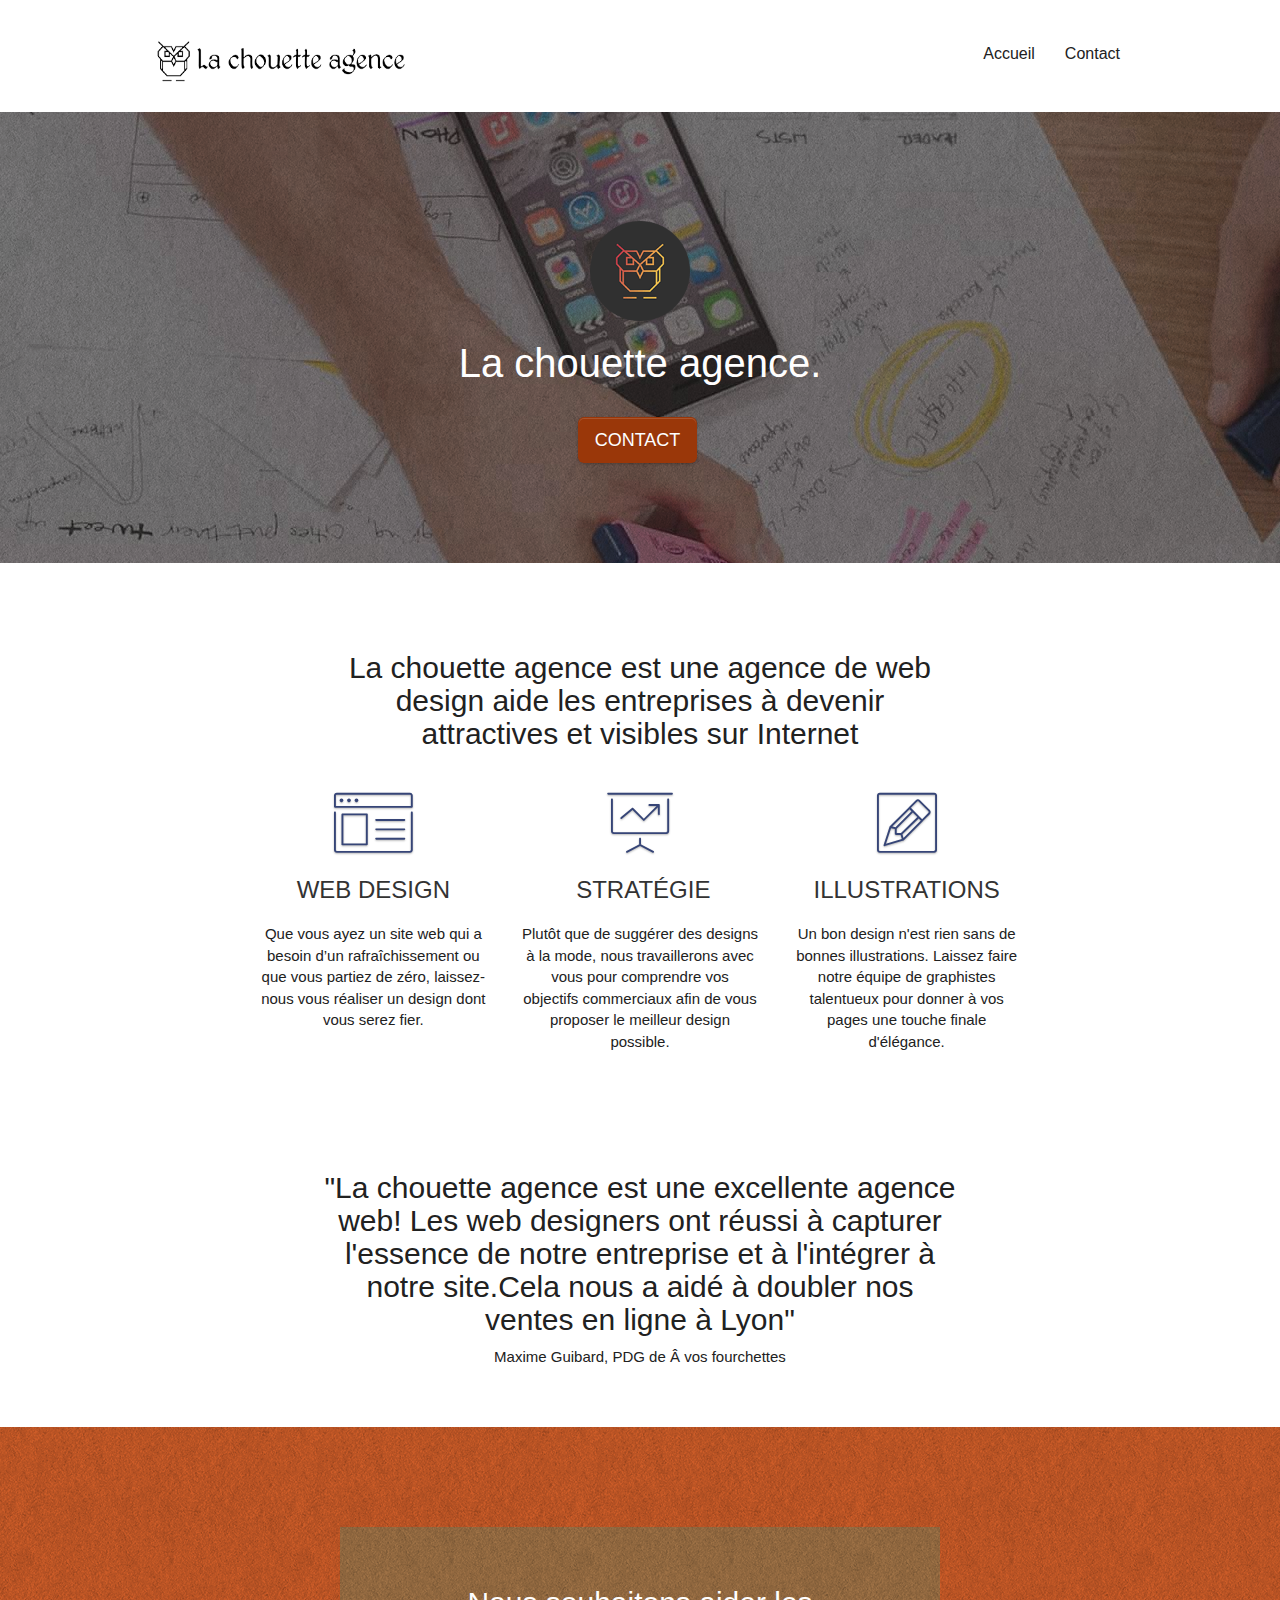
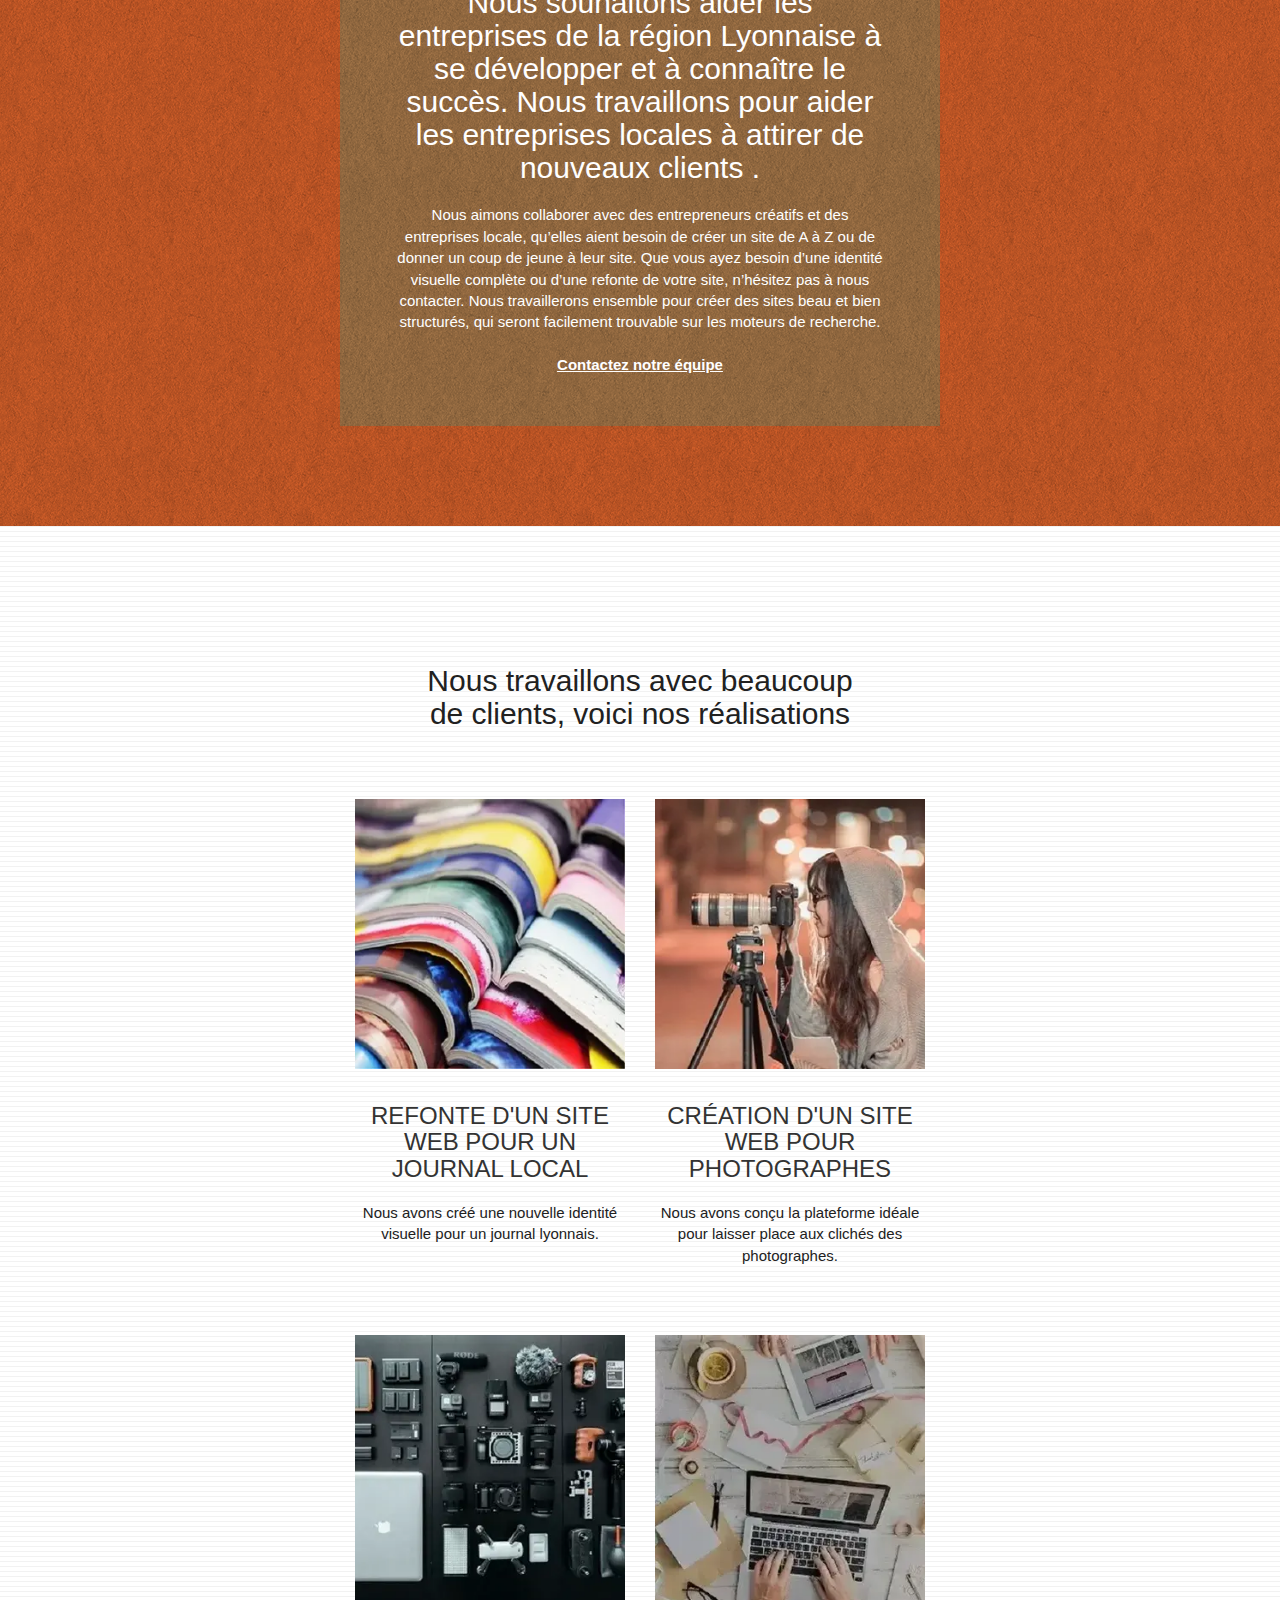
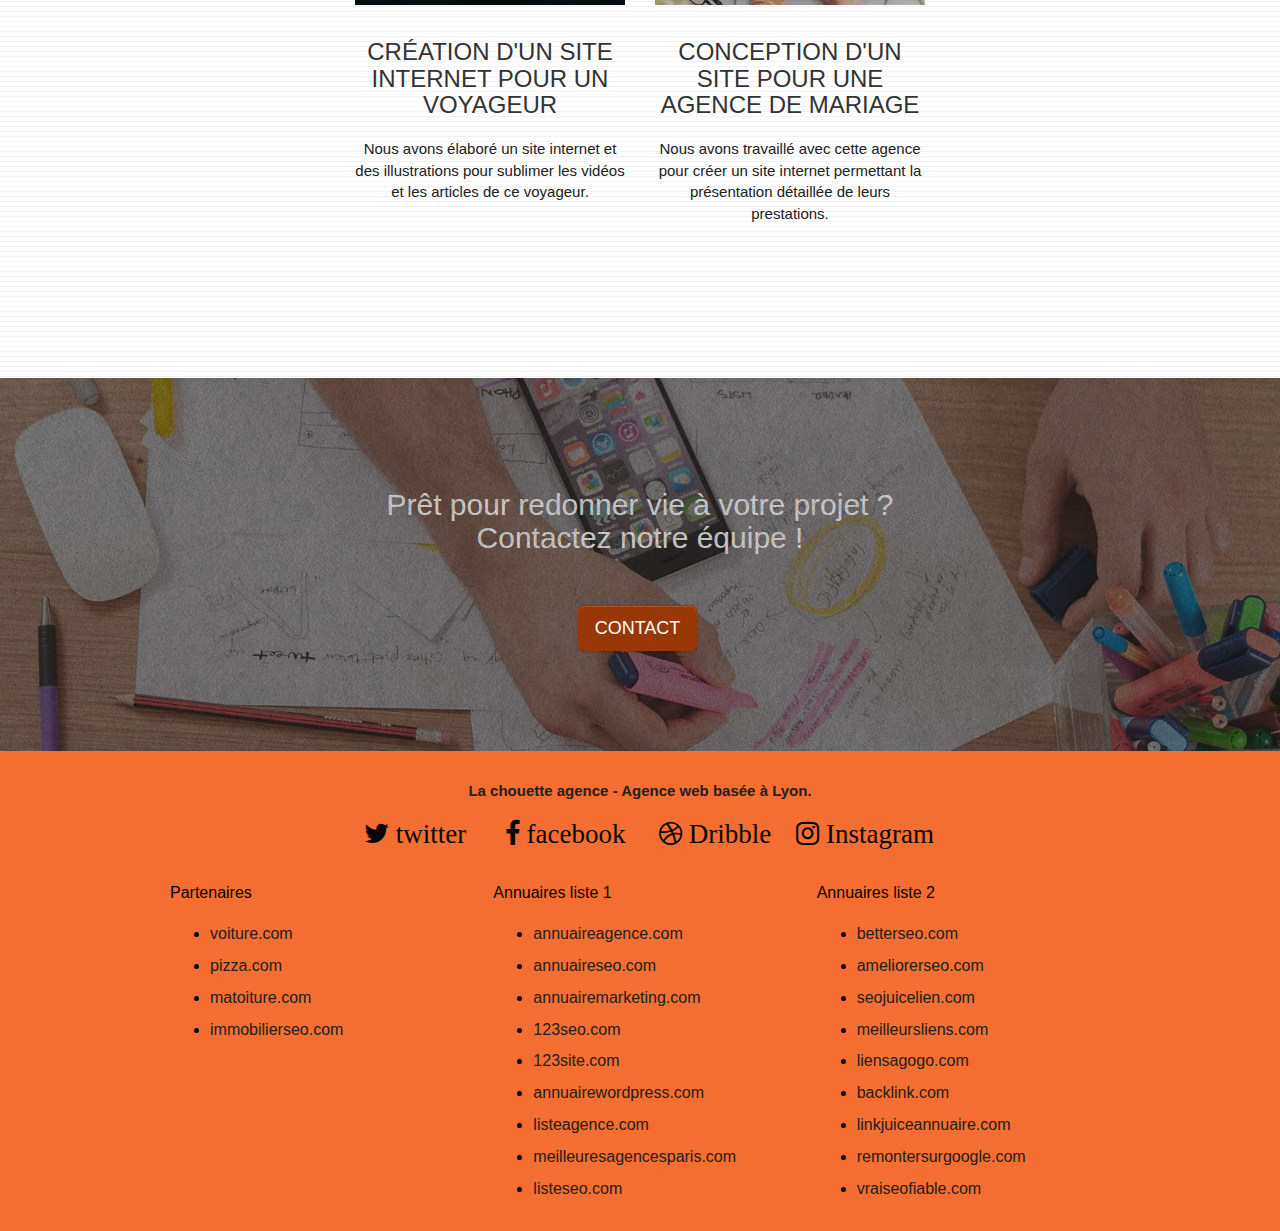
==== commit 8c460847: "validation(w3validator) html css" ====
--- a/index.html
+++ b/index.html
@@ -6,10 +6,10 @@
   <meta name="viewport" content="width=device-width, initial-scale=1.0, viewport-fit=cover">
   <link rel="shortcut icon" type="image/png" href="favicon.jpg">
     
-	<link rel="stylesheet" type="text/css" href="./css/bootstrap.css">
 	<link rel="stylesheet" type="text/css" href="style.css">
 	<link rel="stylesheet" type="text/css" href="./css/font-awesome.css">
 	<link rel="stylesheet" type="text/css" href="./css/et-line.css">
+	<link rel="stylesheet" type="text/css" href="./css/bootstrap.css">
   <title>La Chouette Agence</title>
 
 <!-- Analytics -->
--- a/style.css
+++ b/style.css
@@ -1 +1 @@
-body{margin:0;padding:0;background:#FFF;overflow-x:hidden;-webkit-font-smoothing:antialiased;-moz-osx-font-smoothing:grayscale}a,button{transition:all .3s ease-in-out;outline:none!important}a:hover{text-decoration:none;cursor:pointer}#page-loading-blocs-notifaction{position:fixed;top:0;bottom:0;width:100%;z-index:100000;background:#FFF url(img/pageload-spinner.gif) no-repeat center center}.bloc{width:100%;clear:both;background:50% 50% no-repeat;padding:0 50px;-webkit-background-size:cover;-moz-background-size:cover;-o-background-size:cover;background-size:cover;position:relative}.bloc .container{padding-left:0;padding-right:0}.bloc-lg{padding:100px 50px}.bloc-md{padding:50px}.bloc-sm{padding:20px 50px}.bg-center,.bg-l-edge,.bg-r-edge,.bg-t-edge,.bg-b-edge,.bg-tl-edge,.bg-bl-edge,.bg-tr-edge,.bg-br-edge,.bg-repeat{-webkit-background-size:auto!important;-moz-background-size:auto!important;-o-background-size:auto!important;background-size:auto!important}.bg-repeat{background:repeat}.bg-t-edge{background:top no-repeat}.bloc-bg-texture::before{content:"";background-size:2px 2px;position:absolute;top:0;bottom:0;left:0;right:0}.texture-paper::before{background:url(img/texture-paper.webp);background-size:280px 280px}.b-parallax{background-attachment:fixed}.bloc{color:rgb(5,5,5)}.d-bloc button:hover{color:rgba(255,255,255,.9)}.d-bloc .icon-round,.d-bloc .icon-square,.d-bloc .icon-rounded,.d-bloc .icon-semi-rounded-a,.d-bloc .icon-semi-rounded-b{border-color:rgba(255,255,255,.9)}.d-bloc .divider-h span{border-color:rgba(255,255,255,.2)}.d-bloc .a-btn,.d-bloc .navbar a,.d-bloc .navbar-brand,.d-bloc a .icon-sm,.d-bloc a .icon-md,.d-bloc a .icon-lg,.d-bloc a .icon-xl,.d-bloc h1 a,.d-bloc h2 a,.d-bloc h3 a,.d-bloc h4 a,.d-bloc h5 a,.d-bloc h6 a,.d-bloc p a{color:rgb(8,8,8)}.d-bloc .a-btn:hover,.d-bloc .navbar a:hover,.d-bloc .navbar-brand:hover,.d-bloc a:hover .icon-sm,.d-bloc a:hover .icon-md,.d-bloc a:hover .icon-lg,.d-bloc a:hover .icon-xl,.d-bloc h1 a:hover,.d-bloc h2 a:hover,.d-bloc h3 a:hover,.d-bloc h4 a:hover,.d-bloc h5 a:hover,.d-bloc h6 a:hover,.d-bloc p a:hover{color:#fff}.d-bloc .navbar-toggle .icon-bar{background:rgba(255,255,255,1)}.d-bloc .btn-wire,.d-bloc .btn-wire:hover{color:rgba(255,255,255,1);border-color:rgba(255,255,255,1)}.d-bloc .panel{color:rgba(0,0,0,.5)}.d-bloc .panel button:hover{color:rgba(0,0,0,.7)}.d-bloc .panel icon{border-color:rgba(0,0,0,.7)}.d-bloc .panel .divider-h span{border-color:rgba(0,0,0,.1)}.d-bloc .panel .a-btn{color:rgba(0,0,0,.6)}.d-bloc .panel .a-btn:hover{color:rgba(0,0,0,1)}.d-bloc .panel .btn-wire,.d-bloc .panel .btn-wire:hover{color:rgba(0,0,0,.7);border-color:rgba(0,0,0,.3)}.d-bloc .panel,.l-bloc{color:rgba(255,254,254,.5)}.d-bloc .panel button:hover,.l-bloc button:hover{color:rgba(0,0,0,.7)}.l-bloc .icon-round,.l-bloc .icon-square,.l-bloc .icon-rounded,.l-bloc .icon-semi-rounded-a,.l-bloc .icon-semi-rounded-b{border-color:rgba(0,0,0,.7)}.d-bloc .panel .divider-h span,.l-bloc .divider-h span{border-color:rgba(0,0,0,.1)}.d-bloc .panel .a-btn,.l-bloc .a-btn,.l-bloc .navbar a,.l-bloc .navbar-brand,.l-bloc a .icon-sm,.l-bloc a .icon-md,.l-bloc a .icon-lg,.l-bloc a .icon-xl,.l-bloc h1 a,.l-bloc h2 a,.l-bloc h3 a,.l-bloc h4 a,.l-bloc h5 a,.l-bloc h6 a,.l-bloc p a{color:rgba(255,255,255,.6)}.d-bloc .panel .a-btn:hover,.l-bloc .a-btn:hover,.l-bloc .navbar a:hover,.l-bloc .navbar-brand:hover,.l-bloc a:hover .icon-sm,.l-bloc a:hover .icon-md,.l-bloc a:hover .icon-lg,.l-bloc a:hover .icon-xl,.l-bloc h1 a:hover,.l-bloc h2 a:hover,.l-bloc h3 a:hover,.l-bloc h4 a:hover,.l-bloc h5 a:hover,.l-bloc h6 a:hover,.l-bloc p a:hover{color:rgba(0,0,0,1)}.l-bloc .navbar-toggle .icon-bar{color:rgba(0,0,0,.6)}.d-bloc .panel .btn-wire,.d-bloc .panel .btn-wire:hover,.l-bloc .btn-wire,.l-bloc .btn-wire:hover{color:rgba(0,0,0,.7);border-color:rgba(0,0,0,.3)}.voffset{margin-top:30px}.voffset-lg{margin-top:80px}.row-no-gutters{margin-right:0;margin-left:0}.row.row-no-gutters>[class^="col-"],.row.row-no-gutters>[class*=" col-"]{padding-right:0;padding-left:0}#bloc-1-hero h1{font-size:40px}.navbar{margin-bottom:0;z-index:1}.navbar-brand{height:auto;padding:3px 15px;font-size:25px;font-weight:400;font-weight:600;line-height:44px}.navbar-brand img{max-height:200px;margin:0 5px 0 0;display:inline}.navbar-brand img[src$=svg]{min-width:100px}.nav-center .navbar-brand img{margin:0}.navbar .nav{padding-top:2px;margin-right:-16px;float:right;z-index:1}.nav>li{float:left;margin-top:4px;font-size:16px}.navbar-nav .open .dropdown-menu>li>a{text-align:inherit}.nav>li a:hover,.nav>li a:focus{background:transparent}.navbar-toggle{margin:10px 10px 0 0;border:0}.navbar-toggle:hover{background:transparent!important}.navbar-toggle .icon-bar{background-color:rgba(0,0,0,.5);width:26px}.nav-invert .navbar .nav{float:left}.nav-invert .navbar-header,.nav-invert .navbar-brand{float:right;position:relative;z-index:2}@media (min-width:768px){.site-navigation{position:absolute;top:50%;right:20px;transform:translate(0,-50%);-webkit-transform:translateY(-50%)}.nav>li .dropdown-menu a,.nav>li .dropdown-menu a:hover{color:#484848}.nav-invert .site-navigation{left:0;right:0}.nav-center{text-align:center}.nav-center .navbar-header{width:100%}.nav-center .navbar-header,.nav-center .navbar-brand,.nav-center .nav>li{float:none;display:inline-block}.nav-center .site-navigation{position:relative;width:100%;right:0;margin-right:0;margin-top:20px}.nav-center.mini-nav .navbar-toggle{float:none;margin:10px auto 0}}.nav>li>.dropdown a{background:none!important;display:block;padding:14px 15px}nav .caret{margin:0 5px}.dropdown-menu .dropdown-menu{top:-8px;left:100%}.dropdown-menu .dropmenu-flow-right{top:100%;left:0;margin-left:-1px;border-top-left-radius:0;border-top-right-radius:0}.dropdown-menu .dropdown span{border:4px solid #000;border-top-color:transparent;border-right-color:transparent;border-bottom-color:transparent;margin:6px -5px 0 0!important;float:right}.mg-md{margin-top:10px;margin-bottom:20px}.mg-lg{margin-top:10px;margin-bottom:40px}.btn{margin:0 5px 5px 0}.btn.pull-right{margin:0 0 5px 5px}.btn-d,.btn-d:hover,.btn-d:focus{color:#FFF;background:rgba(0,0,0,.3)}button{outline:none!important}.btn-rd{border-radius:40px}.btn-clean{border:1px solid rgba(0,0,0,.08);border-bottom-color:rgba(0,0,0,.1);text-shadow:0 1px 0 rgba(0,0,1,.1);box-shadow:0 1px 3px rgba(0,0,1,.25),inset 0 1px 0 0 rgba(255,255,255,.15)}.icon-md{font-size:27px!important}.icon-lg{font-size:60px!important}.sm-shadow{text-shadow:0 1px 2px rgba(0,0,0,.3)}.panel-sq,.panel-sq .panel-heading,.panel-sq .panel-footer{border-radius:0}.panel-rd{border-radius:30px}.panel-rd .panel-heading{border-radius:29px 29px 0 0}.panel-rd .panel-footer{border-radius:0 0 29px 29px}.form-control{border-color:rgba(0,0,0,.1);box-shadow:none}.scrollToTop{width:40px;height:40px;position:fixed;bottom:20px;right:20px;opacity:0;z-index:500;transition:all .3s ease-in-out}.scrollToTop span{margin-top:6px}.showScrollTop{font-size:14px;opacity:1}a[data-lightbox]{position:relative;display:block;text-align:center}a[data-lightbox]:hover::before{content:"+";font-family:"HelveticaNeue-Light","Helvetica Neue Light","Helvetica Neue",Helvetica,Arial;font-size:32px;width:50px;height:50px;margin-left:-25px;border-radius:50%;background:rgba(0,0,0,.6);color:#FFF;font-weight:100;z-index:1;position:absolute;top:50%;transform:translateY(-50%);-webkit-transform:translateY(-50%)}a[data-lightbox]:hover img{opacity:.6;-webkit-animation-fill-mode:none;animation-fill-mode:none}#lightbox-modal{display:flex;align-items:center}#lightbox-modal .modal-dialog{width:90%;max-width:900px;margin:0 auto 0}#lightbox-modal .modal-dialog img{max-height:90vh;margin:0 auto}.lightbox-caption{padding:20px;color:#FFF;background:rgba(0,0,0,.5);position:absolute;left:15px;right:15px;bottom:5px}.close-lightbox{color:#FFF;font-size:30px;position:absolute;top:20px;right:20px;z-index:20;background:rgba(0,0,0,.5);border:none;line-height:30px;padding:0 9px 5px;opacity:.3}.close-lightbox:hover,.next-lightbox:hover,.prev-lightbox:hover{opacity:1;color:#FFF}.next-lightbox,.prev-lightbox{font-size:20px;color:rgba(255,255,255,.9);background:rgba(0,0,0,.5);transition:all .2s ease-in-out;position:absolute;top:45%;z-index:1;opacity:.4}.next-lightbox{padding:6px 8px 1px 13px;right:25px}.prev-lightbox{padding:6px 13px 1px 10px;left:25px}.snapshot-lb .modal-body{padding-bottom:45px}.snapshot-lb .lightbox-caption{padding:0;color:rgba(0,0,0,.5);background:none}h1,h2,h3,h4,h5,h6,p,label,.btn,a{font-family:"helvetica";font-weight:400;color:#212121!important}.container{max-width:1000px}.hero-bloc-text{font-size:45px}.hero-bloc-text-sub{font-size:36px}.statement-bloc-text{line-height:26px;font-style:italic;font-size:20px;text-align:center;font-weight:lighter;max-width:520px;margin:auto auto auto auto}p{font-size:15px}.tight-width-whitespace{max-width:600px;margin:auto auto auto auto}.h1{font-size:20px;font-family:"Open Sans"}.cta-hero{margin-top:22px;color:#FFFFFF!important;text-transform:uppercase;padding:12px 28px 12px 28px;font-size:16px;font-weight:700}.social{max-width:600px;margin:auto auto auto auto}h2{font-size:22px;line-height:1.4em}h3{font-size:15px;text-transform:uppercase;font-weight:700;color:#333333!important}.med-width-whitespace{max-width:800px;margin:auto auto auto auto;box-shadow:0 0 0 #000}h1{color:#333333!important}h4{color:#333333!important}.icons{margin-bottom:14px;margin-top:24px}.white{color:#FFFFFF!important}.portfolio-thumb{margin-bottom:24px}.portfolio-row{margin-bottom:44px;margin-top:50px}.avatar{box-shadow:0 4px 9px rgba(0,0,0,.3)}.black-background{background-color:rgba(165,147,99,.7);padding:40px 40px 40px 40px}.bold-link{font-weight:900;text-decoration:underline!important}.bgc-white{background-color:#FFF}.bgc-dark-slate-blue{background-color:#364577}.bgc-atomic-tangerine{background-color:#F36E30}.tc-white{color:#fffefe!important}.btn-atomic-tangerine{background:#9A3709;color:#FFFFFF!important}.ltc-white{color:#FFFFFF!important}.ltc-white:hover{color:#cccccc!important}.ltc-atomic-tangerine{color:#F36E30!important}.ltc-atomic-tangerine:hover{color:#c27956!important}.icon-dark-slate-blue{color:#364577!important;border-color:#364577!important}.bg-dots-bg{background-image:url(img/dots-bg.png)}.bg-lines-h2-bg{background-image:url(img/lines-h2-bg.png)}.bg-banniere{background-image:url(img/la-chouette-agence-banniere.jpg)}.bg-presentation{background-image:url(img/image-de-presentation.jpg)}@media (max-width:1024px){.bloc{padding-left:20px;padding-right:20px}.bloc.full-width-bloc,.bloc-tile-2.full-width-bloc .container,.bloc-tile-3.full-width-bloc .container,.bloc-tile-4.full-width-bloc .container{padding-left:0;padding-right:0}}@media (max-width:992px) and (min-width:768px){.navbar .nav{max-width:80%}.nav-center.navbar .nav{max-width:100%}}@media only screen and (min-width:768px) and (max-width:1024px) and (orientation:landscape){.b-parallax{background-attachment:scroll}}@media only screen and (min-width:1024px) and (max-width:1366px) and (-webkit-min-device-pixel-ratio:1.5){.b-parallax{background-attachment:scroll}}@media (max-width:991px){.container{width:100%}.b-parallax{background-attachment:scroll}.page-container,#hero-bloc{overflow-x:hidden;position:relative}.bloc-group,.bloc-group .bloc{display:block;width:100%}.bloc-fill-screen .fill-bloc-top-edge,.bloc-fill-screen .fill-bloc-bottom-edge{padding:0 20px}@media (max-width:767px){.page-container{overflow-x:hidden;position:relative}h1,h2,h3,h4,h5,h6,p,#disqus_thread{padding-left:10px!important;padding-right:10px!important}.b-parallax{background-attachment:scroll}.navbar .nav{padding-top:0;border-top:1px solid rgba(0,0,0,.2);float:none!important}.navbar.row{margin-left:0;margin-right:0}.site-navigation{position:inherit;transform:none;-webkit-transform:none;-ms-transform:none}.nav>li{margin-top:0;border-bottom:1px solid rgba(0,0,0,.1);background:rgba(0,0,0,.05);text-align:left;padding-left:15px;width:100%}.nav>li:hover{background:rgba(0,0,0,.08)}.dropdown .dropdown a .caret{float:none;margin:5px 0 0 10px!important;border:4px solid #000;border-bottom-color:transparent;border-right-color:transparent;border-left-color:transparent}#hero-bloc .navbar .nav{background:rgba(0,0,0,.8)}#hero-bloc .navbar .nav a{color:rgba(255,255,255,.6)}.hero{padding:50px 0}.hero-nav{left:-1px;right:-1px}.navbar-collapse{padding:0;overflow-x:hidden;-webkit-box-shadow:none;box-shadow:none}.navbar-brand img{max-height:40px;width:auto}.nav-invert .navbar-header{float:none;width:100%}.nav-invert .navbar-toggle{float:left;margin-left:10px}.bloc{padding-left:0;padding-right:0}.bloc-xxl,.bloc-xl,.bloc-lg{padding:40px 0}.bloc-sm,.bloc-md{padding-left:0;padding-right:0}.bloc-tile-2 .container,.bloc-tile-3 .container,.bloc-tile-4 .container,.bloc-fill-screen .fill-bloc-top-edge,.bloc-fill-screen .fill-bloc-bottom-edge{padding-left:0;padding-right:0}.a-block{padding:0 10px}.btn-dwn{display:none}.voffset{margin-top:5px}.voffset-md{margin-top:20px}.voffset-lg{margin-top:30px}form{padding:5px}.close-lightbox{display:inline-block}.blocsapp-device-iphone5{background-size:216px 425px;padding-top:60px;width:216px;height:425px}.blocsapp-device-iphone5 img{width:180px;height:320px}}@media (max-width:400px){.bloc{padding-left:0;padding-right:0}}@media (max-width:767px){.bloc-mob-center-text{text-align:center}}}footer ul,li{padding-top:9px}footer p{font-weight:799}+body{margin:0;padding:0;background:#FFF;overflow-x:hidden;-webkit-font-smoothing:antialiased;-moz-osx-font-smoothing:grayscale}a,button{transition:all .3s ease-in-out;outline:none!important}a:hover{text-decoration:none;cursor:pointer}#page-loading-blocs-notifaction{position:fixed;top:0;bottom:0;width:100%;z-index:100000;background:#FFF url(img/pageload-spinner.gif) no-repeat center center}.bloc{width:100%;clear:both;background:50% 50% no-repeat;padding:0 50px;-webkit-background-size:cover;-moz-background-size:cover;-o-background-size:cover;background-size:cover;position:relative}.bloc .container{padding-left:0;padding-right:0}.bloc-lg{padding:100px 50px}.bloc-md{padding:50px}.bloc-sm{padding:20px 50px}.bg-center,.bg-l-edge,.bg-r-edge,.bg-t-edge,.bg-b-edge,.bg-tl-edge,.bg-bl-edge,.bg-tr-edge,.bg-br-edge,.bg-repeat{-webkit-background-size:auto!important;-moz-background-size:auto!important;-o-background-size:auto!important;background-size:auto!important}.bg-repeat{background:repeat}.bg-t-edge{background:top no-repeat}.bloc-bg-texture::before{content:"";background-size:2px 2px;position:absolute;top:0;bottom:0;left:0;right:0}.texture-paper::before{background:url(img/texture-paper.webp);background-size:280px 280px}.b-parallax{background-attachment:fixed}.bloc{color:rgb(5,5,5)}.d-bloc button:hover{color:rgba(255,255,255,.9)}.d-bloc .icon-round,.d-bloc .icon-square,.d-bloc .icon-rounded,.d-bloc .icon-semi-rounded-a,.d-bloc .icon-semi-rounded-b{border-color:rgba(255,255,255,.9)}.d-bloc .divider-h span{border-color:rgba(255,255,255,.2)}.d-bloc .a-btn,.d-bloc .navbar a,.d-bloc .navbar-brand,.d-bloc a .icon-sm,.d-bloc a .icon-md,.d-bloc a .icon-lg,.d-bloc a .icon-xl,.d-bloc h1 a,.d-bloc h2 a,.d-bloc h3 a,.d-bloc h4 a,.d-bloc h5 a,.d-bloc h6 a,.d-bloc p a{color:rgb(8,8,8)}.d-bloc .a-btn:hover,.d-bloc .navbar a:hover,.d-bloc .navbar-brand:hover,.d-bloc a:hover .icon-sm,.d-bloc a:hover .icon-md,.d-bloc a:hover .icon-lg,.d-bloc a:hover .icon-xl,.d-bloc h1 a:hover,.d-bloc h2 a:hover,.d-bloc h3 a:hover,.d-bloc h4 a:hover,.d-bloc h5 a:hover,.d-bloc h6 a:hover,.d-bloc p a:hover{color:#fff}.d-bloc .navbar-toggle .icon-bar{background:rgba(255,255,255,1)}.d-bloc .btn-wire,.d-bloc .btn-wire:hover{color:rgba(255,255,255,1);border-color:rgba(255,255,255,1)}.d-bloc .panel{color:rgba(0,0,0,.5)}.d-bloc .panel button:hover{color:rgba(0,0,0,.7)}.d-bloc .panel icon{border-color:rgba(0,0,0,.7)}.d-bloc .panel .divider-h span{border-color:rgba(0,0,0,.1)}.d-bloc .panel .a-btn{color:rgba(0,0,0,.6)}.d-bloc .panel .a-btn:hover{color:rgba(0,0,0,1)}.d-bloc .panel .btn-wire,.d-bloc .panel .btn-wire:hover{color:rgba(0,0,0,.7);border-color:rgba(0,0,0,.3)}.d-bloc .panel,.l-bloc{color:rgba(255,254,254,.5)}.d-bloc .panel button:hover,.l-bloc button:hover{color:rgba(0,0,0,.7)}.l-bloc .icon-round,.l-bloc .icon-square,.l-bloc .icon-rounded,.l-bloc .icon-semi-rounded-a,.l-bloc .icon-semi-rounded-b{border-color:rgba(0,0,0,.7)}.d-bloc .panel .divider-h span,.l-bloc .divider-h span{border-color:rgba(0,0,0,.1)}.d-bloc .panel .a-btn,.l-bloc .a-btn,.l-bloc .navbar a,.l-bloc .navbar-brand,.l-bloc a .icon-sm,.l-bloc a .icon-md,.l-bloc a .icon-lg,.l-bloc a .icon-xl,.l-bloc h1 a,.l-bloc h2 a,.l-bloc h3 a,.l-bloc h4 a,.l-bloc h5 a,.l-bloc h6 a,.l-bloc p a{color:rgba(255,255,255,.6)}.d-bloc .panel .a-btn:hover,.l-bloc .a-btn:hover,.l-bloc .navbar a:hover,.l-bloc .navbar-brand:hover,.l-bloc a:hover .icon-sm,.l-bloc a:hover .icon-md,.l-bloc a:hover .icon-lg,.l-bloc a:hover .icon-xl,.l-bloc h1 a:hover,.l-bloc h2 a:hover,.l-bloc h3 a:hover,.l-bloc h4 a:hover,.l-bloc h5 a:hover,.l-bloc h6 a:hover,.l-bloc p a:hover{color:rgba(0,0,0,1)}.l-bloc .navbar-toggle .icon-bar{color:rgba(0,0,0,.6)}.d-bloc .panel .btn-wire,.d-bloc .panel .btn-wire:hover,.l-bloc .btn-wire,.l-bloc .btn-wire:hover{color:rgba(0,0,0,.7);border-color:rgba(0,0,0,.3)}.voffset{margin-top:30px}.voffset-lg{margin-top:80px}.row-no-gutters{margin-right:0;margin-left:0}.row.row-no-gutters>[class^="col-"],.row.row-no-gutters>[class*=" col-"]{padding-right:0;padding-left:0}#bloc-1-hero h1{font-size:40px}.navbar{margin-bottom:0;z-index:1}.navbar-brand{height:auto;padding:3px 15px;font-size:25px;font-weight:400;font-weight:600;line-height:44px}.navbar-brand img{max-height:200px;margin:0 5px 0 0;display:inline}.navbar-brand img[src$=svg]{min-width:100px}.nav-center .navbar-brand img{margin:0}.navbar .nav{padding-top:2px;margin-right:-16px;float:right;z-index:1}.nav>li{float:left;margin-top:4px;font-size:16px}.navbar-nav .open .dropdown-menu>li>a{text-align:inherit}.nav>li a:hover,.nav>li a:focus{background:transparent}.navbar-toggle{margin:10px 10px 0 0;border:0}.navbar-toggle:hover{background:transparent!important}.navbar-toggle .icon-bar{background-color:rgba(0,0,0,.5);width:26px}.nav-invert .navbar .nav{float:left}.nav-invert .navbar-header,.nav-invert .navbar-brand{float:right;position:relative;z-index:2}@media (min-width:768px){.site-navigation{position:absolute;top:50%;right:20px;transform:translate(0,-50%);-webkit-transform:translateY(-50%)}.nav>li .dropdown-menu a,.nav>li .dropdown-menu a:hover{color:#484848}.nav-invert .site-navigation{left:0;right:0}.nav-center{text-align:center}.nav-center .navbar-header{width:100%}.nav-center .navbar-header,.nav-center .navbar-brand,.nav-center .nav>li{float:none;display:inline-block}.nav-center .site-navigation{position:relative;width:100%;right:0;margin-right:0;margin-top:20px}.nav-center.mini-nav .navbar-toggle{float:none;margin:10px auto 0}}.nav>li>.dropdown a{background:none!important;display:block;padding:14px 15px}nav .caret{margin:0 5px}.dropdown-menu .dropdown-menu{top:-8px;left:100%}.dropdown-menu .dropmenu-flow-right{top:100%;left:0;margin-left:-1px;border-top-left-radius:0;border-top-right-radius:0}.dropdown-menu .dropdown span{border:4px solid #000;border-top-color:transparent;border-right-color:transparent;border-bottom-color:transparent;margin:6px -5px 0 0!important;float:right}.mg-md{margin-top:10px;margin-bottom:20px}.mg-lg{margin-top:10px;margin-bottom:40px}.btn{margin:0 5px 5px 0}.btn.pull-right{margin:0 0 5px 5px}.btn-d,.btn-d:hover,.btn-d:focus{color:#FFF;background:rgba(0,0,0,.3)}button{outline:none!important}.btn-rd{border-radius:40px}.btn-clean{border:1px solid rgba(0,0,0,.08);border-bottom-color:rgba(0,0,0,.1);text-shadow:0 1px 0 rgba(0,0,1,.1);box-shadow:0 1px 3px rgba(0,0,1,.25),inset 0 1px 0 0 rgba(255,255,255,.15)}.icon-md{font-size:27px!important}.icon-lg{font-size:60px!important}.sm-shadow{text-shadow:0 1px 2px rgba(0,0,0,.3)}.panel-sq,.panel-sq .panel-heading,.panel-sq .panel-footer{border-radius:0}.panel-rd{border-radius:30px}.panel-rd .panel-heading{border-radius:29px 29px 0 0}.panel-rd .panel-footer{border-radius:0 0 29px 29px}.form-control{border-color:rgba(0,0,0,.1);box-shadow:none}.scrollToTop{width:40px;height:40px;position:fixed;bottom:20px;right:20px;opacity:0;z-index:500;transition:all .3s ease-in-out}.scrollToTop span{margin-top:6px}.showScrollTop{font-size:14px;opacity:1}a[data-lightbox]{position:relative;display:block;text-align:center}a[data-lightbox]:hover::before{content:"+";font-family:"HelveticaNeue-Light","Helvetica Neue Light","Helvetica Neue",Helvetica,Arial;font-size:32px;width:50px;height:50px;margin-left:-25px;border-radius:50%;background:rgba(0,0,0,.6);color:#FFF;font-weight:100;z-index:1;position:absolute;top:50%;transform:translateY(-50%);-webkit-transform:translateY(-50%)}a[data-lightbox]:hover img{opacity:.6;-webkit-animation-fill-mode:none;animation-fill-mode:none}#lightbox-modal{display:flex;align-items:center}#lightbox-modal .modal-dialog{width:90%;max-width:900px;margin:0 auto 0}#lightbox-modal .modal-dialog img{max-height:90vh;margin:0 auto}.lightbox-caption{padding:20px;color:#FFF;background:rgba(0,0,0,.5);position:absolute;left:15px;right:15px;bottom:5px}.close-lightbox{color:#FFF;font-size:30px;position:absolute;top:20px;right:20px;z-index:20;background:rgba(0,0,0,.5);border:none;line-height:30px;padding:0 9px 5px;opacity:.3}.close-lightbox:hover,.next-lightbox:hover,.prev-lightbox:hover{opacity:1;color:#FFF}.next-lightbox,.prev-lightbox{font-size:20px;color:rgba(255,255,255,.9);background:rgba(0,0,0,.5);transition:all .2s ease-in-out;position:absolute;top:45%;z-index:1;opacity:.4}.next-lightbox{padding:6px 8px 1px 13px;right:25px}.prev-lightbox{padding:6px 13px 1px 10px;left:25px}.snapshot-lb .modal-body{padding-bottom:45px}.snapshot-lb .lightbox-caption{padding:0;color:rgba(0,0,0,.5);background:none}h1,h2,h3,h4,h5,h6,p,label,.btn,a{font-family:"helvetica";font-weight:400;color:#212121!important}.container{max-width:1000px}.hero-bloc-text{font-size:45px}.hero-bloc-text-sub{font-size:36px}.statement-bloc-text{line-height:26px;font-style:italic;font-size:20px;text-align:center;font-weight:lighter;max-width:520px;margin:auto auto auto auto}p{font-size:15px}.tight-width-whitespace{max-width:600px;margin:auto auto auto auto}.h1{font-size:20px;font-family:"Open Sans"}.cta-hero{margin-top:22px;color:#FFFFFF!important;text-transform:uppercase;padding:12px 28px 12px 28px;font-size:16px;font-weight:700}.social{max-width:600px;margin:auto auto auto auto}h2{font-size:22px;line-height:1.4em}h3{font-size:15px;text-transform:uppercase;font-weight:700;color:#333333!important}.med-width-whitespace{max-width:800px;margin:auto auto auto auto;box-shadow:0 0 0 #000}h1{color:#333333!important}h4{color:#333333!important}.icons{margin-bottom:14px;margin-top:24px}.white{color:#FFFFFF!important}.portfolio-thumb{margin-bottom:24px}.portfolio-row{margin-bottom:44px;margin-top:50px}.avatar{box-shadow:0 4px 9px rgba(0,0,0,.3)}.black-background{background-color:rgba(165,147,99,.7);padding:40px 40px 40px 40px}.bold-link{font-weight:900;text-decoration:underline!important}.bgc-white{background-color:#FFF}.bgc-dark-slate-blue{background-color:#364577}.bgc-atomic-tangerine{background-color:#F36E30}.tc-white{color:#fffefe!important}.btn-atomic-tangerine{background:#9A3709;color:#FFFFFF!important}.ltc-white{color:#FFFFFF!important}.ltc-white:hover{color:#cccccc!important}.ltc-atomic-tangerine{color:#F36E30!important}.ltc-atomic-tangerine:hover{color:#c27956!important}.icon-dark-slate-blue{color:#364577!important;border-color:#364577!important}.bg-dots-bg{background-image:url(img/dots-bg.png)}.bg-lines-h2-bg{background-image:url(img/lines-h2-bg.png)}.bg-banniere{background-image:url(img/la-chouette-agence-banniere.jpg)}.bg-presentation{background-image:url(img/image-de-presentation.jpg)}@media (max-width:1024px){.bloc{padding-left:20px;padding-right:20px}.bloc.full-width-bloc,.bloc-tile-2.full-width-bloc .container,.bloc-tile-3.full-width-bloc .container,.bloc-tile-4.full-width-bloc .container{padding-left:0;padding-right:0}}@media (max-width:992px) and (min-width:768px){.navbar .nav{max-width:80%}.nav-center.navbar .nav{max-width:100%}}@media only screen and (min-width:768px) and (max-width:1024px) and (orientation:landscape){.b-parallax{background-attachment:scroll}}@media only screen and (min-width:1024px) and (max-width:1366px) and (-webkit-min-device-pixel-ratio:1.5){.b-parallax{background-attachment:scroll}}@media (max-width:991px){.container{width:100%}.b-parallax{background-attachment:scroll}.page-container,#hero-bloc{overflow-x:hidden;position:relative}.bloc-group,.bloc-group .bloc{display:block;width:100%}.bloc-fill-screen .fill-bloc-top-edge,.bloc-fill-screen .fill-bloc-bottom-edge{padding:0 20px}@media (max-width:767px){.page-container{overflow-x:hidden;position:relative}h1,h2,h3,h4,h5,h6,p,#disqus_thread{padding-left:10px!important;padding-right:10px!important}.b-parallax{background-attachment:scroll}.navbar .nav{padding-top:0;border-top:1px solid rgba(0,0,0,.2);float:none!important}.navbar.row{margin-left:0;margin-right:0}.site-navigation{position:inherit;transform:none;-webkit-transform:none;-ms-transform:none}.nav>li{margin-top:0;border-bottom:1px solid rgba(0,0,0,.1);background:rgba(0,0,0,.05);text-align:left;padding-left:15px;width:100%}.nav>li:hover{background:rgba(0,0,0,.08)}.dropdown .dropdown a .caret{float:none;margin:5px 0 0 10px!important;border:4px solid #000;border-bottom-color:transparent;border-right-color:transparent;border-left-color:transparent}#hero-bloc .navbar .nav{background:rgba(0,0,0,.8)}#hero-bloc .navbar .nav a{color:rgba(255,255,255,.6)}.hero{padding:50px 0}.hero-nav{left:-1px;right:-1px}.navbar-collapse{padding:0;overflow-x:hidden;-webkit-box-shadow:none;box-shadow:none}.navbar-brand img{max-height:40px;width:auto}.nav-invert .navbar-header{float:none;width:100%}.nav-invert .navbar-toggle{float:left;margin-left:10px}.bloc{padding-left:0;padding-right:0}.bloc-xxl,.bloc-xl,.bloc-lg{padding:40px 0}.bloc-sm,.bloc-md{padding-left:0;padding-right:0}.bloc-tile-2 .container,.bloc-tile-3 .container,.bloc-tile-4 .container,.bloc-fill-screen .fill-bloc-top-edge,.bloc-fill-screen .fill-bloc-bottom-edge{padding-left:0;padding-right:0}.a-block{padding:0 10px}.btn-dwn{display:none}.voffset{margin-top:5px}.voffset-md{margin-top:20px}.voffset-lg{margin-top:30px}form{padding:5px}.close-lightbox{display:inline-block}.blocsapp-device-iphone5{background-size:216px 425px;padding-top:60px;width:216px;height:425px}.blocsapp-device-iphone5 img{width:180px;height:320px}}@media (max-width:400px){.bloc{padding-left:0;padding-right:0}}@media (max-width:767px){.bloc-mob-center-text{text-align:center}}}footer ul,li{padding-top:9px}footer p{font-weight:bold}